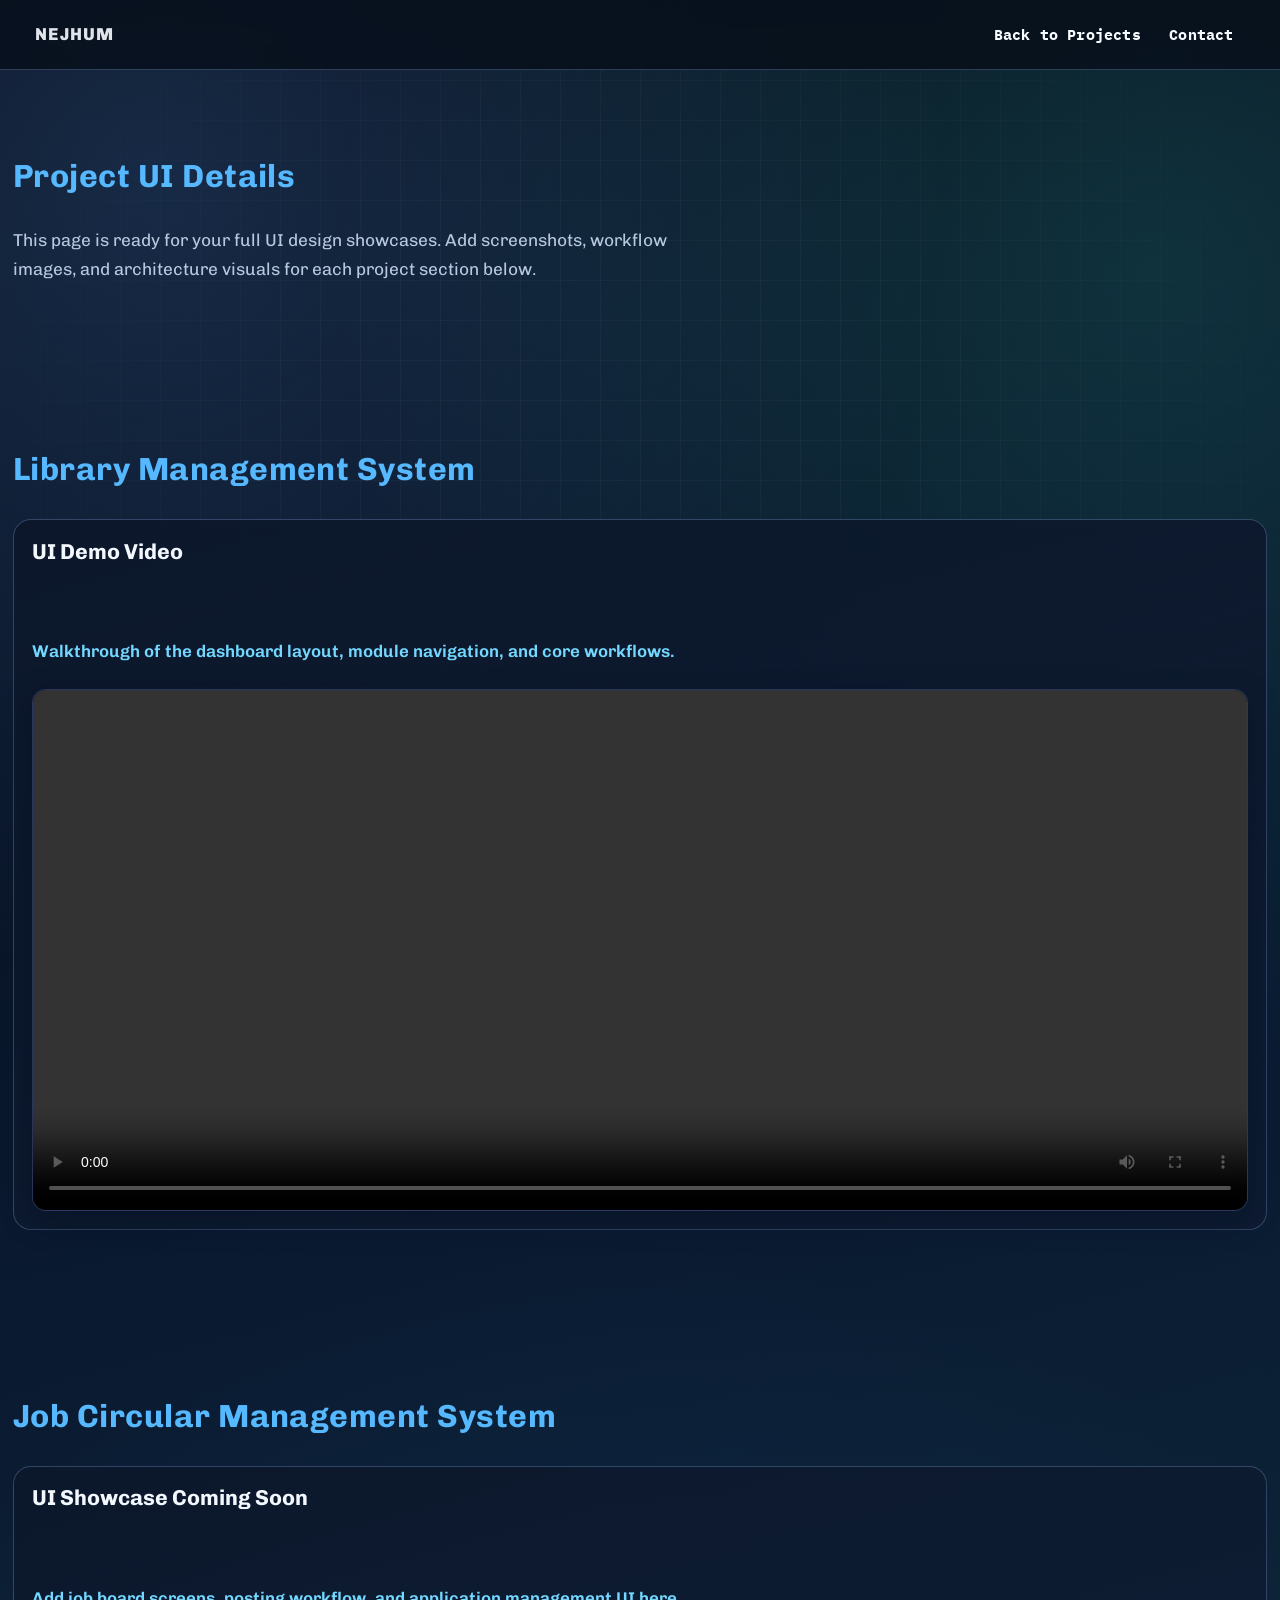
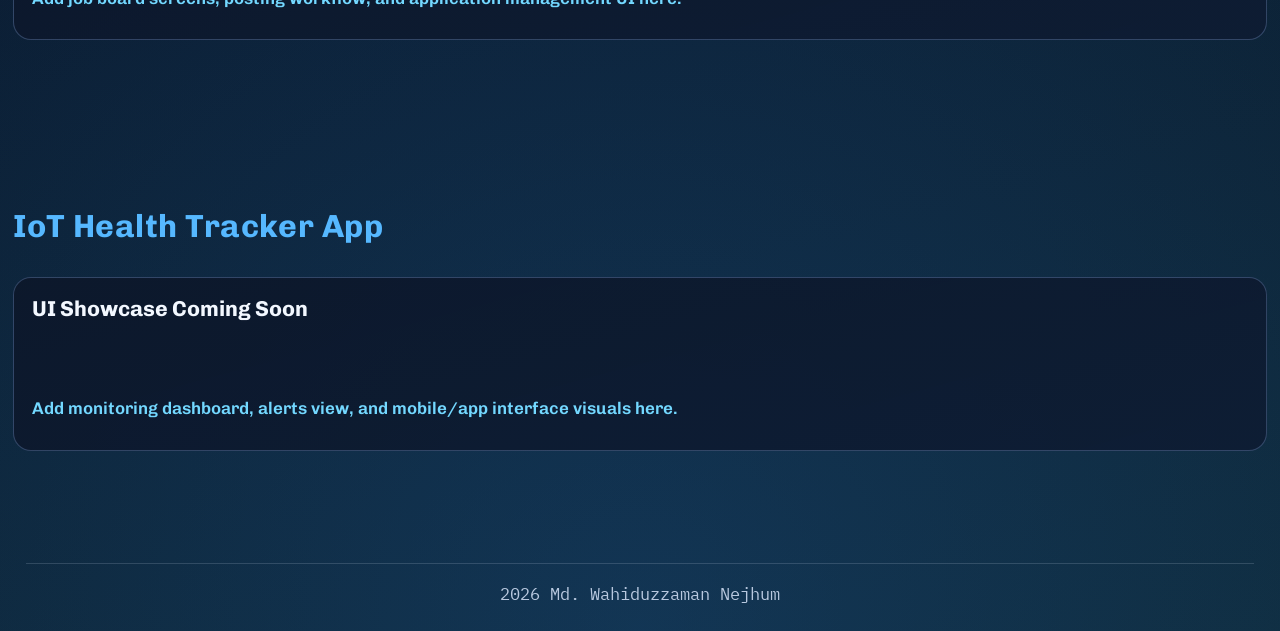
==== project-details.html @ 2001983a "Add" ====
<!DOCTYPE html>
<html lang="en">

<head>
    <meta charset="UTF-8">
    <meta name="viewport" content="width=device-width, initial-scale=1.0">
    <title>Project UI Details - Md. Wahiduzzaman Nejhum</title>
    <link rel="preconnect" href="https://fonts.googleapis.com">
    <link rel="preconnect" href="https://fonts.gstatic.com" crossorigin>
    <link
        href="https://fonts.googleapis.com/css2?family=Chivo:wght@400;600;700;800&family=IBM+Plex+Mono:wght@400;500;700&display=swap"
        rel="stylesheet">
    <link rel="stylesheet" href="../css/style.css">
</head>

<body>
    <header class="navbar">
        <a class="logo" href="index.html#projects">Nejhum</a>
        <nav id="nav">
            <a href="index.html#projects">Back to Projects</a>
            <a href="index.html#contact">Contact</a>
        </nav>
    </header>

    <section>
        <h2>Project UI Details</h2>
        <p class="contact-sub">This page is ready for your full UI design showcases. Add screenshots, workflow images,
            and architecture visuals for each project section below.</p>
    </section>

    <section id="library-management-system">
        <h2>Library Management System</h2>
        <div class="research-card">
            <h3>UI Demo Video</h3>
            <p class="research-venue">Walkthrough of the dashboard layout, module navigation, and core workflows.</p>
            <figure class="project-video-showcase">
                <video controls preload="metadata" aria-label="Library Management System demo video">
                    <source src="../others/wahid.mp4" type="video/mp4">
                    Your browser does not support the video tag.
                </video>
            </figure>
        </div>
    </section>

    <section id="job-circular-management-system">
        <h2>Job Circular Management System</h2>
        <div class="research-card">
            <h3>UI Showcase Coming Soon</h3>
            <p class="research-venue">Add job board screens, posting workflow, and application management UI here.</p>
        </div>
    </section>

    <section id="iot-health-tracker-app">
        <h2>IoT Health Tracker App</h2>
        <div class="research-card">
            <h3>UI Showcase Coming Soon</h3>
            <p class="research-venue">Add monitoring dashboard, alerts view, and mobile/app interface visuals here.</p>
        </div>
    </section>

    <footer>
        <p><span id="year"></span> Md. Wahiduzzaman Nejhum</p>
    </footer>
    <script src="../js/script.js"></script>
</body>

</html>
---- css/style.css ----
/* --- Modern Experience Card --- */
.modern-experience-card {
    max-width: 700px;
    margin: 2.5rem auto 0 auto;
    background: linear-gradient(160deg, rgba(18, 28, 52, 0.98), rgba(10, 20, 38, 0.97));
    border-radius: 22px;
    box-shadow: 0 10px 32px rgba(0, 212, 180, 0.08), 0 2px 12px rgba(0, 0, 0, 0.13);
    border: 1.5px solid rgba(73, 90, 150, 0.45);
    padding: 2.2rem 2.2rem 2.5rem 2.2rem;
    display: flex;
    flex-direction: column;
    gap: 1.2rem;
    position: relative;
}

.exp-card-header {
    display: flex;
    align-items: center;
    justify-content: space-between;
    margin-bottom: 1.2rem;
}

.exp-card-icon {
    width: 54px;
    height: 54px;
    border-radius: 16px;
    background: linear-gradient(135deg, #00d4b4 60%, #1e293b 100%);
    display: flex;
    align-items: center;
    justify-content: center;
    font-size: 2rem;
    color: #fff;
    box-shadow: 0 4px 18px rgba(0, 212, 180, 0.13);
}

.exp-card-date {
    font-family: var(--mono);
    font-size: 1.01rem;
    font-weight: 700;
    color: #ffb138;
    background: rgba(255, 177, 56, 0.09);
    border-radius: 8px;
    padding: 0.38em 1.1em;
    letter-spacing: 0.04em;
    margin: 0 1.2rem;
}

.exp-card-logo {
    width: 58px;
    height: 58px;
    border-radius: 14px;
    background: #fff;
    display: flex;
    align-items: center;
    justify-content: center;
    box-shadow: 0 4px 18px rgba(0, 0, 0, 0.09);
    border: 1.5px solid #e0e7ef;
    overflow: hidden;
}

.exp-card-logo img {
    width: 44px;
    height: 44px;
    object-fit: contain;
}

.exp-card-content {
    display: flex;
    flex-direction: column;
    gap: 0.7rem;
}

.exp-card-role {
    font-size: 1.45rem;
    font-weight: 800;
    color: var(--text);
    margin-bottom: 0.1rem;
}

.exp-card-org {
    font-size: 1.08rem;
    color: var(--muted);
    font-weight: 600;
    margin-bottom: 0.2rem;
}

.exp-card-desc {
    color: var(--text);
    font-size: 1.01rem;
    margin-bottom: 0.7rem;
}

.exp-card-contrib {
    margin-top: 1.1rem;
}

.exp-card-contrib-title {
    font-size: 1.08rem;
    font-weight: 700;
    color: #00d4b4;
    margin-bottom: 0.7rem;
    display: flex;
    align-items: center;
    gap: 0.5em;
    letter-spacing: 0.01em;
}

.exp-contrib-icon {
    display: inline-flex;
    align-items: center;
    justify-content: center;
    color: #ffb138;
    line-height: 1;
}

.exp-contrib-icon svg {
    display: block;
}

.exp-card-contrib-list {
    list-style: none;
    padding: 0;
    margin: 0;
}

.single-contribution {
    background: rgba(255, 255, 255, 0.02);
    border: 1px solid rgba(156, 176, 235, 0.2);
    border-radius: 14px;
    padding: 0.75rem 1rem;
}

.exp-card-contrib-item {
    display: flex;
    align-items: center;
    gap: 0.9rem;
}

.exp-card-contrib-index {
    font-family: var(--mono);
    font-size: 1.9rem;
    font-weight: 700;
    color: #00d4b4;
    line-height: 1;
}

.exp-card-contrib-text {
    font-size: 1rem;
    color: var(--text);
    opacity: 0.92;
}

.exp-card-contrib-list li {
    background: rgba(0, 212, 180, 0.07);
    border-radius: 10px;
    padding: 0.7em 1.1em;
    margin-bottom: 0.6em;
    color: var(--text);
    font-size: 1.01rem;
    display: flex;
    align-items: center;
    gap: 0.7em;
    font-family: var(--mono);
}

.exp-card-contrib-list li b {
    color: #00d4b4;
    font-size: 1.08em;
    margin-right: 0.7em;
    font-weight: 700;
}

.experience-title {
    font-size: 2.1rem;
    font-weight: 800;
    color: var(--accent);
    margin-bottom: 0.5rem;
    text-align: left;
}

.experience-sub {
    color: var(--muted);
    font-size: 1.13rem;
    margin-bottom: 2.2rem;
    text-align: left;
}

/* --- Competitive Programming Section --- */
.competitive-title {
    font-size: 2.1rem;
    font-weight: 800;
    text-align: center;
    margin-bottom: 2.2rem;
    letter-spacing: 0.01em;
    color: var(--accent);
}

.competitive-grid {
    display: grid;
    grid-template-columns: repeat(auto-fit, minmax(240px, 1fr));
    gap: 2rem;
    margin-bottom: 2.5rem;
}

.competitive-card {
    background: linear-gradient(160deg, rgba(8, 19, 36, 0.96), rgba(12, 25, 47, 0.94));
    border: 1.5px solid rgba(73, 90, 150, 0.5);
    border-radius: 18px;
    box-shadow: 0 10px 28px rgba(6, 14, 30, 0.13);
    padding: 1.5rem 1.2rem 1.2rem 1.2rem;
    display: flex;
    flex-direction: column;
    align-items: center;
    transition: transform 0.18s cubic-bezier(.4, 1.7, .7, 1.1), box-shadow 0.18s;
}

.competitive-card:hover {
    transform: translateY(-7px) scale(1.03);
    box-shadow: 0 18px 38px rgba(0, 212, 180, 0.13), 0 2px 8px rgba(0, 0, 0, 0.08);
    border-color: var(--accent);
}

.competitive-logo {
    width: 54px;
    height: 54px;
    border-radius: 14px;
    margin-bottom: 0.7rem;
    background: #fff;
    box-shadow: 0 4px 18px rgba(0, 0, 0, 0.09);
    object-fit: contain;
    border: 1.5px solid #e0e7ef;
}

.competitive-card h3 {
    font-size: 1.18rem;
    font-weight: 700;
    margin: 0.2rem 0 0.7rem 0;
    color: var(--text);
}

.competitive-card p {
    color: var(--muted);
    font-size: 1rem;
    margin: 0.1rem 0 0.2rem 0;
}

.competitive-link {
    margin-top: 0.7rem;
    display: inline-block;
    padding: 0.45rem 1.1rem;
    border-radius: 8px;
    background: linear-gradient(90deg, var(--accent), var(--accent-2));
    color: #fff;
    font-weight: 600;
    font-size: 0.98rem;
    text-decoration: none;
    box-shadow: 0 2px 8px rgba(0, 212, 180, 0.09);
    transition: background 0.18s, box-shadow 0.18s;
}

.competitive-link:hover {
    background: linear-gradient(90deg, var(--accent-2), var(--accent));
    box-shadow: 0 4px 16px rgba(255, 138, 0, 0.13);
}

.competitive-achievements {
    margin: 2.2rem auto 0 auto;
    max-width: 600px;
    background: linear-gradient(90deg, rgba(0, 212, 180, 0.07), rgba(255, 138, 0, 0.06));
    border-radius: 16px;
    padding: 1.2rem 1.5rem;
    box-shadow: 0 2px 12px rgba(0, 0, 0, 0.07);
}

.competitive-achievements h3 {
    font-size: 1.13rem;
    font-weight: 700;
    margin-bottom: 0.7rem;
    color: var(--accent-2);
}

.competitive-achievements ul {
    list-style: disc inside;
    color: var(--text);
    font-size: 1.01rem;
    margin: 0;
    padding-left: 1.1em;
}

.competitive-achievements li {
    margin-bottom: 0.38em;
    line-height: 1.6;
}

:root {
    --bg: #0d1117;
    --surface: rgba(20, 28, 41, 0.78);
    --surface-strong: #111b2d;
    --text: #f8fbff;
    --muted: #c2d0e2;
    --line: rgba(221, 234, 255, 0.16);
    --accent: #00d4b4;
    --accent-2: #ff8a00;
    --ring: rgba(0, 212, 180, 0.4);
    --mono: "IBM Plex Mono", monospace;
    --display: "Chivo", sans-serif;
}

body.light-mode {
    --bg: #f8faf8;
    --surface: rgba(255, 255, 255, 0.9);
    --surface-strong: #ffffff;
    --text: #102235;
    --muted: #2f4861;
    --line: rgba(13, 25, 42, 0.16);
    --accent: #008f7a;
    --accent-2: #c76900;
    --ring: rgba(0, 143, 122, 0.28);
}

* {
    margin: 0;
    padding: 0;
    box-sizing: border-box;
}

html {
    scroll-behavior: smooth;
}

img {
    display: block;
    max-width: 100%;
}

body {
    font-family: var(--display);
    color: var(--text);
    background:
        radial-gradient(circle at 8% 12%, rgba(255, 138, 0, 0.2), transparent 40%),
        radial-gradient(circle at 88% 20%, rgba(0, 212, 180, 0.22), transparent 35%),
        radial-gradient(circle at 50% 100%, rgba(38, 79, 129, 0.35), transparent 46%),
        var(--bg);
    line-height: 1.6;
    min-height: 100vh;
}

body::before {
    content: "";
    position: fixed;
    inset: 0;
    pointer-events: none;
    background-image: linear-gradient(rgba(255, 255, 255, 0.03) 1px, transparent 1px),
        linear-gradient(90deg, rgba(255, 255, 255, 0.03) 1px, transparent 1px);
    background-size: 40px 40px;
    mask-image: radial-gradient(circle at center, black 40%, transparent 95%);
    z-index: -2;
}

.navbar {
    position: sticky;
    top: 0;
    z-index: 20;
    display: flex;
    justify-content: space-between;
    align-items: center;
    gap: 0.9rem;
    padding: 1rem clamp(1rem, 3vw, 2.2rem);
    backdrop-filter: blur(12px);
    background: rgba(10, 16, 27, 0.72);
    border-bottom: 1px solid var(--line);
}

body.light-mode .navbar {
    background: rgba(247, 251, 255, 0.84);
}

.logo {
    text-decoration: none;
    color: var(--text);
    font-weight: 800;
    letter-spacing: 0.06em;
    text-transform: uppercase;
}

#nav {
    display: flex;
    align-items: center;
    gap: 0.38rem;
}

#nav a {
    text-decoration: none;
    color: var(--text);
    font-size: 0.83rem;
    font-family: var(--mono);
    padding: 0.36rem 0.58rem;
    border-radius: 999px;
    border: 1px solid transparent;
    transition: 220ms ease;
}

#nav a:hover {
    border-color: var(--line);
    color: var(--accent);
    transform: translateY(-1px);
}

.nav-actions {
    display: flex;
    align-items: center;
    gap: 0.5rem;
}

.menu {
    display: none;
    border: 0;
    background: transparent;
    width: 44px;
    height: 44px;
    cursor: pointer;
}

.menu span {
    display: block;
    width: 24px;
    height: 2px;
    margin: 6px auto;
    background: var(--text);
    transition: transform 220ms ease, opacity 220ms ease;
}

section {
    width: min(1720px, 98vw);
    margin: 0 auto;
    padding: 5rem 0;
    scroll-margin-top: 92px;
}

section h2 {
    color: var(--accent);
    margin-bottom: 1.4rem;
    font-size: clamp(1.7rem, 2.2vw, 2.2rem);
    letter-spacing: 0.02em;
}

.hero {
    position: relative;
    min-height: calc(100vh - 70px);
    isolation: isolate;
    overflow: clip;
}

.hero::before {
    content: "";
    position: absolute;
    inset: -8% -5% 0 -5%;
    pointer-events: none;
    background:
        radial-gradient(circle at 73% 44%, rgba(63, 239, 226, 0.28), transparent 34%),
        radial-gradient(circle at 23% 58%, rgba(35, 125, 239, 0.24), transparent 40%),
        radial-gradient(circle at 85% 76%, rgba(255, 169, 80, 0.18), transparent 28%);
    z-index: -2;
}

.hero::after {
    content: "";
    position: absolute;
    inset: 0;
    pointer-events: none;
    background: none;
    opacity: 0;
    z-index: -1;
}

.hero-wrap {
    min-height: calc(100vh - 70px);
    display: grid;
    grid-template-columns: minmax(0, 1.12fr) minmax(320px, 0.88fr);
    align-items: center;
    align-content: start;
    padding-top: 3.5rem;
    gap: clamp(1.4rem, 3.2vw, 2.8rem);
}

.hero-copy-block {
    display: flex;
    flex-direction: column;
    gap: 0.55rem;
    max-width: 760px;
    background: transparent;
}

.hero-greeting {
    color: rgba(237, 244, 255, 0.82);
    font-size: clamp(1.2rem, 2.4vw, 1.9rem);
    font-weight: 600;
    letter-spacing: 0.01em;
    margin-bottom: 0.1rem;
}

.status-pill {
    display: inline-flex;
    align-items: center;
    gap: 0.5rem;
    width: fit-content;
    border-radius: 999px;
    border: 1px solid rgba(103, 125, 255, 0.45);
    background: rgba(67, 86, 177, 0.17);
    color: #92a8ff;
    font-family: var(--mono);
    font-size: 0.82rem;
    letter-spacing: 0.01em;
    padding: 0.38rem 0.9rem;
    margin-bottom: 0.7rem;
}

.status-dot {
    width: 8px;
    height: 8px;
    border-radius: 50%;
    background: #1bfaa1;
    box-shadow: 0 0 14px rgba(27, 250, 161, 0.8);
    animation: blink 1.9s ease-in-out infinite;
}

.kicker {
    font-family: var(--mono);
    color: var(--accent-2);
    text-transform: uppercase;
    letter-spacing: 0.18em;
    font-size: 0.74rem;
}

.hero h1 {
    font-size: clamp(2.7rem, 5.7vw, 5rem);
    line-height: 1.02;
    margin: 0.2rem 0 0.4rem;
    max-width: 12ch;
    letter-spacing: -0.02em;
}

.hero-name-primary {
    white-space: nowrap;
}

.hero h1 span {
    color: transparent;
    background: linear-gradient(95deg, #68c4ff 0%, #3496ff 40%, #01d4ff 100%);
    -webkit-background-clip: text;
    background-clip: text;
}

#typing {
    display: inline-flex;
    align-items: center;
    color: var(--accent);
    font-family: var(--mono);
    min-height: 1.7em;
    font-size: clamp(1.2rem, 2.8vw, 1.7rem);
    white-space: nowrap;
    max-width: 100%;
    overflow: hidden;
}

.hero-rotator {
    display: flex;
    flex-wrap: nowrap;
    align-items: baseline;
    gap: 0.45rem;
    min-height: 2.4rem;
    color: var(--muted);
    font-family: var(--mono);
    font-size: clamp(1.2rem, 2.8vw, 1.7rem);
    font-weight: 500;
    white-space: nowrap;
    overflow: hidden;
}

#typing::after {
    content: "";
    width: 0.08em;
    height: 1.1em;
    margin-left: 0.18rem;
    background: currentColor;
    animation: caretBlink 0.9s steps(1) infinite;
}

.hero-role {
    color: #4de4ff;
    font-family: var(--mono);
    font-size: clamp(1rem, 2vw, 1.8rem);
    letter-spacing: 0.015em;
    margin-top: 0.2rem;
    font-weight: 600;
}

.hero-role span {
    color: rgba(214, 234, 255, 0.46);
    margin: 0 0.32rem;
}

/* Role badge pills */
.hero-role-row {
    display: flex;
    flex-wrap: wrap;
    gap: 0.5rem;
    margin-top: 0.5rem;
}

.role-badge {
    display: inline-flex;
    align-items: center;
    padding: 0.32rem 0.95rem;
    border-radius: 999px;
    border: 1.5px solid rgba(77, 228, 255, 0.35);
    background: rgba(77, 228, 255, 0.07);
    color: #4de4ff;
    font-family: var(--mono);
    font-size: clamp(0.78rem, 1.4vw, 0.95rem);
    font-weight: 600;
    letter-spacing: 0.05em;
    white-space: nowrap;
    text-transform: uppercase;
    transition: background 0.2s, border-color 0.2s;
}

.role-badge:hover {
    background: rgba(77, 228, 255, 0.14);
    border-color: rgba(77, 228, 255, 0.65);
}

body.light-mode .role-badge {
    color: #0077cc;
    border-color: rgba(0, 119, 204, 0.35);
    background: rgba(0, 119, 204, 0.07);
}

body.light-mode .role-badge:hover {
    background: rgba(0, 119, 204, 0.14);
    border-color: rgba(0, 119, 204, 0.6);
}

.hero-copy {
    margin-top: 0.7rem;
    max-width: 52ch;
    color: rgba(228, 239, 255, 0.82);
    font-size: clamp(1.08rem, 1.5vw, 1.38rem);
    line-height: 1.45;
}

.cta-row {
    margin-top: 1.35rem;
    display: flex;
    flex-wrap: wrap;
    gap: 0.95rem;
}

.cta-row .btn {
    min-width: 170px;
    padding: 0.88rem 1.45rem;
    border-radius: 14px;
    font-size: 1.05rem;
    border: 1px solid rgba(91, 239, 255, 0.5);
    box-shadow: 0 10px 30px rgba(28, 220, 255, 0.16), inset 0 0 0 1px rgba(227, 255, 255, 0.15);
}

.cta-row .btn-ghost {
    color: #edf5ff;
    border-color: rgba(255, 179, 92, 0.42);
    background: linear-gradient(145deg, rgba(10, 22, 40, 0.78), rgba(16, 30, 49, 0.9));
    box-shadow: 0 12px 28px rgba(0, 0, 0, 0.28), inset 0 0 0 1px rgba(255, 188, 111, 0.16);
}

.cta-row .btn-ghost:hover {
    color: #0d2031;
    background: linear-gradient(120deg, #ffd393, #ffb262);
}

.hero-social {
    margin-top: 1.1rem;
    margin-bottom: 0;
    display: flex;
    align-items: center;
    flex-wrap: wrap;
    gap: 0.66rem;
}

.hero-social-link {
    width: 44px;
    height: 44px;
    border-radius: 999px;
    display: inline-flex;
    align-items: center;
    justify-content: center;
    color: #eaf2ff;
    background: linear-gradient(160deg, rgba(29, 40, 62, 0.9), rgba(15, 24, 40, 0.95));
    border: 1px solid rgba(150, 177, 224, 0.35);
    text-decoration: none;
    box-shadow: 0 8px 18px rgba(5, 10, 22, 0.34);
    transition: transform 260ms ease, border-color 220ms ease, color 220ms ease, box-shadow 260ms ease, background 220ms ease;
    animation: heroIconPulse 3.4s ease-in-out infinite;
}

.hero-social-link svg {
    animation: heroGlyphBreath 3.4s ease-in-out infinite;
}

.hero-social-link:hover {
    transform: translateY(-3px) scale(1.05);
    color: #b7ffff;
    border-color: rgba(65, 235, 231, 0.76);
    background: linear-gradient(160deg, rgba(22, 41, 66, 0.97), rgba(14, 31, 52, 1));
    box-shadow: 0 14px 30px rgba(7, 19, 38, 0.52), 0 0 0 1px rgba(0, 212, 180, 0.24) inset;
}

.hero-social-link:nth-child(2) {
    animation-delay: 0.16s;
}

.hero-social-link:nth-child(3) {
    animation-delay: 0.32s;
}

.hero-social-link:nth-child(4) {
    animation-delay: 0.48s;
}

.hero-social-link:nth-child(5) {
    animation-delay: 0.64s;
}

.hero-social-link:nth-child(6) {
    animation-delay: 0.8s;
}

.hero-social-link:nth-child(7) {
    animation-delay: 0.96s;
}

.hero-social-link:nth-child(8) {
    animation-delay: 1.12s;
}

@keyframes heroIconFloat {

    0%,
    100% {
        transform: translateY(0);
    }

    50% {
        transform: translateY(-2px);
    }
}

.hero-metrics {
    margin-top: 2rem;
    border-top: 1px solid var(--line);
    padding-top: 1.4rem;
    display: grid;
    grid-template-columns: repeat(3, minmax(100px, 1fr));
    gap: 0.9rem;
    max-width: 540px;
}

.hero-metrics h3 {
    font-size: clamp(1.7rem, 3vw, 2.2rem);
    line-height: 1;
    margin-bottom: 0.25rem;
}

.hero-metrics p {
    color: var(--muted);
    font-size: 0.9rem;
    font-family: var(--mono);
}

.hero-bg {
    position: absolute;
    width: min(620px, 74vw);
    aspect-ratio: 1 / 1;
    right: -3%;
    top: 9%;
    z-index: -1;
    border-radius: 36% 64% 56% 44% / 46% 48% 52% 54%;
    background: linear-gradient(135deg, rgba(52, 219, 255, 0.21), rgba(255, 179, 74, 0.22));
    filter: blur(16px);
    animation: floatBlob 8s ease-in-out infinite;
}

.hero-media {
    position: relative;
    justify-self: end;
    width: min(500px, 100%);
    aspect-ratio: 1 / 1;
    display: grid;
    place-items: center;
}

.hero-media::before,
.hero-media::after {
    content: "";
    position: absolute;
    border-radius: 50%;
    pointer-events: none;
}

.hero-media::before {
    width: 78%;
    height: 78%;
    border: 2px solid rgba(86, 243, 255, 0.64);
    box-shadow: 0 0 30px rgba(44, 234, 255, 0.36), 0 0 70px rgba(25, 186, 255, 0.18);
    z-index: 1;
}

.hero-media::after {
    width: 91%;
    height: 91%;
    border: 2px solid rgba(96, 173, 255, 0.42);
    box-shadow: 0 0 36px rgba(78, 139, 255, 0.2);
    z-index: 1;
}

.hero-photo {
    width: 74%;
    height: auto;
    border-radius: 50%;
    border: 2px solid rgba(122, 248, 255, 0.86);
    box-shadow: 0 24px 54px rgba(0, 0, 0, 0.42), 0 0 40px rgba(45, 231, 255, 0.24);
    position: relative;
    z-index: 2;
    object-fit: cover;
}

.orbit {
    position: absolute;
    border-radius: 50%;
    border: 1px dashed rgba(79, 119, 255, 0.35);
    animation: spin 18s linear infinite;
}

.orbit-one {
    width: 84%;
    height: 84%;
}

.orbit-two {
    width: 102%;
    height: 102%;
    border-color: rgba(3, 196, 255, 0.28);
    animation-duration: 24s;
    animation-direction: reverse;
}

.orbit-dot {
    position: absolute;
    width: 10px;
    height: 10px;
    border-radius: 50%;
    z-index: 3;
}

.orbit-dot-a {
    top: 10%;
    left: 18%;
    background: #03c4ff;
    box-shadow: 0 0 14px rgba(3, 196, 255, 0.7);
}

.orbit-dot-b {
    right: 14%;
    bottom: 11%;
    background: #686dff;
    box-shadow: 0 0 14px rgba(104, 109, 255, 0.75);
}

.btn {
    display: inline-flex;
    align-items: center;
    justify-content: center;
    text-decoration: none;
    color: #041018;
    background: linear-gradient(120deg, var(--accent), #5df0d8);
    border: 1px solid transparent;
    border-radius: 12px;
    padding: 0.8rem 1.2rem;
    font-weight: 700;
    transition: transform 240ms ease, box-shadow 240ms ease, filter 240ms ease;
}

.btn-small {
    padding: 0.52rem 0.86rem;
    border-radius: 10px;
    font-size: 0.84rem;
    font-weight: 700;
}

.btn:hover {
    transform: translateY(-2px);
    box-shadow: 0 10px 30px rgba(0, 212, 180, 0.32);
    filter: saturate(1.08);
}

.btn-ghost {
    color: var(--text);
    background: rgba(255, 255, 255, 0.02);
    border-color: var(--line);
}

#about>p {
    color: var(--muted);
    max-width: 74ch;
}

.about-layout {
    display: grid;
    grid-template-columns: minmax(0, 1.1fr) minmax(260px, 0.9fr);
    gap: clamp(1rem, 2vw, 2rem);
    align-items: start;
}

.about-layout>div>p {
    color: var(--muted);
    max-width: 74ch;
    text-align: justify;
}

.about-figure {
    border: 1px solid var(--line);
    border-radius: 16px;
    overflow: hidden;
    background: var(--surface);
}

.about-figure video {
    display: block;
    width: 100%;
    height: auto;
    aspect-ratio: 16 / 10;
    object-fit: cover;
    background: #02070f;
}

.about-stats {
    margin-top: 2rem;
    display: grid;
    grid-template-columns: repeat(auto-fit, minmax(180px, 1fr));
    gap: 1rem;
}

.about-stats article {
    border: 1px solid var(--line);
    background: var(--surface);
    border-radius: 14px;
    padding: 1rem 1.1rem;
}

.about-stats h3 {
    color: var(--accent-2);
    font-size: 1.9rem;
    line-height: 1;
    margin-bottom: 0.55rem;
}

.about-stats p {
    font-family: var(--mono);
    font-size: 0.82rem;
    color: var(--muted);
}

#education {
    position: relative;
}

.edu-head {
    text-align: left;
    margin-bottom: 2rem;
    max-width: 760px;
}

.edu-tag {
    display: inline-flex;
    align-items: center;
    gap: 0.6rem;
    text-transform: uppercase;
    letter-spacing: 0.18em;
    font-size: 0.72rem;
    font-family: var(--mono);
    color: #8b93ff;
}

.edu-tag::before,
.edu-tag::after {
    content: "";
    width: 26px;
    height: 1px;
    background: linear-gradient(90deg, transparent, #8b93ff, transparent);
}

.edu-title {
    margin-top: 0.6rem;
    font-size: clamp(2rem, 3.8vw, 3rem);
}

.edu-track {
    position: relative;
    display: grid;
    gap: 1.3rem;
    margin: 0 auto;
    width: min(940px, 100%);
    padding-left: 4rem;
}

.edu-track::before {
    content: "";
    position: absolute;
    left: 1.15rem;
    top: 0.7rem;
    bottom: 0.7rem;
    width: 2px;
    background: linear-gradient(180deg, rgba(121, 136, 255, 0.75), rgba(6, 196, 255, 0.7), rgba(255, 168, 41, 0.8));
    box-shadow: 0 0 24px rgba(3, 196, 255, 0.22);
    opacity: 0.75;
}

.edu-item {
    position: relative;
    padding-top: 0.05rem;
}

.edu-node {
    position: absolute;
    left: -4rem;
    top: 1.4rem;
    width: 34px;
    height: 34px;
    border-radius: 12px;
    display: grid;
    place-items: center;
    font-weight: 700;
    font-family: var(--mono);
    background: linear-gradient(180deg, rgba(10, 20, 38, 0.96), rgba(18, 28, 52, 0.92));
    border: 2px solid #00c8ff;
    color: #e8edff;
    box-shadow: 0 10px 20px rgba(7, 17, 37, 0.2);
    font-size: 0.8rem;
}

.edu-node-top {
    border-color: #7e8eff;
}

.edu-node-mid {
    border-color: #00c8ff;
}

.edu-node-low {
    border-color: #ffb138;
}

.edu-card {
    position: relative;
    overflow: hidden;
    border: 1px solid rgba(73, 90, 150, 0.5);
    border-radius: 20px;
    padding: 1.15rem 1.25rem;
    background: linear-gradient(160deg, rgba(8, 19, 36, 0.96), rgba(12, 25, 47, 0.94));
    box-shadow: 0 18px 34px rgba(6, 14, 30, 0.18);
}

.edu-card::before {
    content: "";
    position: absolute;
    inset: 0;
    background: radial-gradient(circle at top right, rgba(255, 255, 255, 0.08), transparent 30%);
    pointer-events: none;
}

.edu-card::after {
    content: "";
    position: absolute;
    left: 1.25rem;
    right: 1.25rem;
    top: 0;
    height: 2px;
    border-radius: 999px;
    background: linear-gradient(90deg, rgba(126, 142, 255, 0.95), rgba(0, 200, 255, 0.55));
}

.edu-card-main {
    display: grid;
    grid-template-columns: 96px minmax(0, 1fr);
    gap: 1rem;
    align-items: center;
}

.edu-card-content {
    min-width: 0;
    display: grid;
    gap: 0.12rem;
}

.edu-logo {
    width: 96px;
    aspect-ratio: 1 / 1;
    object-fit: contain;
    border-radius: 24px;
    background: linear-gradient(180deg, rgba(255, 255, 255, 0.98), rgba(240, 247, 255, 0.94));
    border: 1px solid rgba(141, 169, 228, 0.26);
    padding: 0.45rem;
    box-shadow: inset 0 1px 0 rgba(255, 255, 255, 0.8), 0 14px 24px rgba(0, 0, 0, 0.14);
}

.edu-card-top {
    display: flex;
    align-items: flex-start;
    justify-content: space-between;
    gap: 0.55rem;
    margin-bottom: 0.2rem;
}

.edu-card h3 {
    flex: 1;
    font-size: clamp(1.08rem, 1.9vw, 1.52rem);
    line-height: 1.22;
    margin: 0;
    max-width: 26ch;
}

.edu-year {
    flex-shrink: 0;
    font-family: var(--mono);
    font-size: 0.74rem;
    color: #8fe7ff;
    background: rgba(17, 80, 117, 0.28);
    border: 1px solid rgba(99, 216, 255, 0.25);
    border-radius: 999px;
    padding: 0.38rem 0.76rem;
    letter-spacing: 0.03em;
}

.edu-program {
    color: #80d6f6;
    font-size: clamp(0.92rem, 1.15vw, 1rem);
    margin: 0;
    font-family: var(--mono);
}

.edu-score {
    margin-top: 0.45rem;
    width: fit-content;
    color: #dce9fb;
    font-family: var(--mono);
    font-size: 0.82rem;
    font-weight: 600;
    padding: 0.38rem 0.68rem;
    border-radius: 999px;
    background: rgba(255, 255, 255, 0.06);
    border: 1px solid rgba(173, 196, 230, 0.14);
}

body.light-mode .edu-tag {
    color: #4b58c6;
}

body.light-mode .edu-track::before {
    box-shadow: 0 0 12px rgba(0, 106, 163, 0.26);
}

body.light-mode .edu-card {
    background: linear-gradient(165deg, rgba(236, 246, 255, 0.82), rgba(255, 255, 255, 0.95));
    border-color: rgba(93, 118, 182, 0.35);
    box-shadow: 0 14px 28px rgba(112, 136, 182, 0.1);
}

body.light-mode .edu-logo {
    background: #ffffff;
    border-color: rgba(93, 118, 182, 0.25);
}

body.light-mode .edu-card::before {
    background: radial-gradient(circle at top right, rgba(111, 167, 255, 0.18), transparent 36%);
}

body.light-mode .edu-program {
    color: #007db6;
}

body.light-mode .edu-year {
    color: #046b9a;
    background: rgba(0, 114, 170, 0.12);
    border-color: rgba(0, 114, 170, 0.22);
}

body.light-mode .edu-score {
    color: #2a4b75;
    background: rgba(127, 156, 221, 0.14);
    border-color: rgba(93, 118, 182, 0.18);
}

body.light-mode .edu-node {
    background: #f3f8ff;
    color: #1c2f46;
}

#skills {
    position: relative;
    isolation: isolate;
}

#skills::before {
    content: "";
    position: absolute;
    inset: 8% -8% -6% -8%;
    z-index: -1;
    pointer-events: none;
    background:
        radial-gradient(circle at 14% 18%, rgba(0, 183, 255, 0.12), transparent 44%),
        radial-gradient(circle at 84% 22%, rgba(96, 117, 255, 0.11), transparent 42%),
        radial-gradient(circle at 50% 90%, rgba(16, 116, 152, 0.16), transparent 48%);
    filter: blur(8px);
}

.skills-head {
    max-width: 860px;
    margin-bottom: 1.55rem;
}

.skills-tag {
    display: inline-flex;
    align-items: center;
    gap: 0.6rem;
    text-transform: uppercase;
    letter-spacing: 0.18em;
    font-size: 0.72rem;
    font-family: var(--mono);
    color: #8b93ff;
}

.skills-tag::before,
.skills-tag::after {
    content: "";
    width: 28px;
    height: 1px;
    background: linear-gradient(90deg, transparent, #8b93ff, transparent);
}

.skills-title {
    margin-top: 0.5rem;
    margin-bottom: 0.7rem;
    font-size: clamp(2rem, 4vw, 3rem);
}

.skills-copy {
    color: var(--muted);
    max-width: 74ch;
}

.toolkit-grid {
    display: grid;
    grid-template-columns: repeat(auto-fit, minmax(320px, 1fr));
    gap: 1.2rem;
}

.toolkit-card {
    --skill-accent: #6cd7ff;
    position: relative;
    overflow: hidden;
    border: 1px solid rgba(102, 128, 196, 0.36);
    border-radius: 20px;
    padding: 1.15rem;
    background: linear-gradient(168deg, rgba(6, 14, 34, 0.96), rgba(8, 17, 37, 0.92));
    background-size: 180% 180%;
    transition: transform 220ms ease, border-color 220ms ease, box-shadow 220ms ease, opacity 220ms ease, filter 220ms ease;
    transform-style: preserve-3d;
    animation: skillCardGradient 11s ease-in-out infinite;
}

.toolkit-card::before {
    content: "";
    position: absolute;
    inset: -45% -60%;
    background: linear-gradient(120deg, transparent 30%, rgba(72, 198, 255, 0.18) 50%, transparent 70%);
    transform: translateX(-65%) rotate(8deg);
    opacity: 0;
    pointer-events: none;
    transition: opacity 240ms ease;
}

.toolkit-card::after {
    content: "";
    position: absolute;
    left: 1.15rem;
    right: 1.15rem;
    top: 0;
    height: 2px;
    border-radius: 0 0 999px 999px;
    background: linear-gradient(90deg, transparent, var(--skill-accent), transparent);
    opacity: 0.75;
}

.toolkit-card:hover {
    border-color: rgba(112, 213, 255, 0.62);
    box-shadow: 0 16px 28px rgba(6, 16, 38, 0.56), 0 0 0 1px rgba(84, 179, 255, 0.22);
    filter: saturate(1.06);
}

.toolkit-card:hover::before {
    opacity: 1;
    animation: skillCardSweep 1.1s ease;
}

.toolkit-card.reveal {
    opacity: 0;
    transform: translateY(24px) scale(0.985);
}

.toolkit-card.reveal.in-view {
    opacity: 1;
    transform: translateY(0) scale(1);
    animation: skillCardIn 680ms cubic-bezier(0.2, 0.8, 0.2, 1) both;
    animation-delay: calc(var(--skill-index, 0) * 95ms);
}

.toolkit-card.reveal.in-view .toolkit-symbol {
    animation: skillBadgeEnter 600ms ease-out both, skillBadgeBreathe 5.5s ease-in-out 640ms infinite;
}

.toolkit-card-top {
    display: flex;
    align-items: center;
    gap: 0.7rem;
    margin-bottom: 0.74rem;
    padding-bottom: 0.8rem;
    border-bottom: 1px solid rgba(126, 147, 204, 0.2);
}

.toolkit-symbol {
    min-width: 52px;
    height: 30px;
    padding: 0 0.55rem;
    border-radius: 9px;
    display: inline-flex;
    align-items: center;
    justify-content: center;
    font-family: var(--mono);
    font-size: 0.74rem;
    letter-spacing: 0.08em;
    color: var(--skill-accent);
    border: 1px solid rgba(108, 168, 238, 0.34);
    background: rgba(20, 53, 92, 0.28);
    box-shadow: inset 0 0 0 1px rgba(200, 228, 255, 0.05);
    animation: skillBadgeBreathe 5.5s ease-in-out infinite;
}

.toolkit-card h3 {
    font-size: 1.22rem;
    line-height: 1.1;
    margin-bottom: 0;
}

.toolkit-card p {
    color: var(--muted);
    margin-bottom: 0.95rem;
    font-size: 0.94rem;
}

.skill-logo-grid {
    display: grid;
    grid-template-columns: repeat(4, minmax(0, 1fr));
    gap: 0.62rem;
}

.skill-logo-item {
    border: 1px solid rgba(95, 116, 186, 0.3);
    background: linear-gradient(180deg, rgba(10, 22, 49, 0.88), rgba(9, 19, 42, 0.75));
    border-radius: 12px;
    min-height: 76px;
    padding: 0.48rem 0.35rem;
    display: flex;
    flex-direction: column;
    align-items: center;
    justify-content: center;
    gap: 0.36rem;
    transition: transform 220ms ease, border-color 220ms ease, box-shadow 220ms ease, background 220ms ease;
}

.skill-logo-item:hover {
    transform: translateY(-4px);
    border-color: var(--skill-accent);
    box-shadow: 0 8px 18px rgba(8, 24, 58, 0.46);
    background: linear-gradient(180deg, rgba(14, 30, 62, 0.9), rgba(11, 25, 54, 0.8));
}

.skill-logo-item img {
    width: 30px;
    height: 30px;
    border-radius: 9px;
    padding: 5px;
    background: rgba(246, 250, 255, 0.98);
    box-shadow: 0 4px 10px rgba(5, 14, 29, 0.35);
    object-fit: contain;
    transition: transform 220ms ease, box-shadow 220ms ease;
}

.skill-logo-item:hover img {
    transform: scale(1.08) rotate(-2deg);
    box-shadow: 0 7px 14px rgba(5, 15, 32, 0.44);
}

.skill-logo-item span {
    font-size: 0.7rem;
    line-height: 1.15;
    text-align: center;
    color: #d9e8ff;
    font-weight: 500;
}

.toolkit-card.reveal .skill-logo-item {
    opacity: 0;
    transform: translateY(7px);
}

.toolkit-card.reveal.in-view .skill-logo-item {
    animation: skillLogoIn 420ms ease-out both;
    animation-delay: calc(90ms + (var(--skill-index, 0) * 70ms) + (var(--logo-index, 0) * 45ms));
}

.toolkit-tags {
    display: flex;
    flex-wrap: wrap;
    gap: 0.46rem;
}

.toolkit-tags span {
    border-radius: 8px;
    padding: 0.25rem 0.62rem;
    font-family: var(--mono);
    font-size: 0.78rem;
    border: 1px solid;
    transition: transform 180ms ease, box-shadow 180ms ease;
}

.toolkit-tags span:hover {
    transform: translateY(-2px);
    box-shadow: 0 5px 12px rgba(8, 19, 41, 0.34);
}

.toolkit-tags-soft span {
    color: #ffcb84;
    border-color: rgba(255, 189, 111, 0.38);
    background: rgba(150, 91, 25, 0.24);
}

.toolkit-tags-core span {
    color: #39d9ff;
    border-color: rgba(57, 217, 255, 0.32);
    background: rgba(11, 106, 143, 0.24);
}

.toolkit-card[data-skill-group="soft"] .toolkit-symbol {
    color: #ffd39a;
    border-color: rgba(255, 183, 105, 0.44);
    background: rgba(130, 76, 17, 0.22);
}

.toolkit-card[data-skill-group="development"] {
    --skill-accent: #64dbff;
}

.toolkit-card[data-skill-group="cp"] .toolkit-symbol {
    color: #70e4ff;
    border-color: rgba(69, 223, 255, 0.4);
    background: rgba(10, 90, 124, 0.25);
}

.toolkit-card[data-skill-group="cp"] {
    --skill-accent: #49d6ff;
}

.toolkit-card[data-skill-group="soft"] {
    --skill-accent: #ffbe74;
}

.toolkit-card[data-skill-group="ai"] .toolkit-symbol {
    color: #bbafff;
    border-color: rgba(164, 148, 255, 0.42);
    background: rgba(70, 53, 149, 0.22);
}

.toolkit-card[data-skill-group="ai"] {
    --skill-accent: #afa3ff;
}

.toolkit-card[data-skill-group="tools"] .toolkit-symbol {
    color: #95f4d2;
    border-color: rgba(106, 217, 178, 0.42);
    background: rgba(20, 90, 75, 0.25);
}

.toolkit-card[data-skill-group="tools"] {
    --skill-accent: #79e3c0;
}

.toolkit-card[data-skill-group="database"] .toolkit-symbol {
    color: #96c0ff;
    border-color: rgba(109, 158, 236, 0.44);
    background: rgba(20, 55, 112, 0.25);
}

.toolkit-card[data-skill-group="database"] {
    --skill-accent: #8cb8ff;
}

.toolkit-card[data-skill-group="framework"] .toolkit-symbol {
    color: #9de6ff;
    border-color: rgba(106, 222, 255, 0.44);
    background: rgba(10, 94, 125, 0.2);
}

.toolkit-card[data-skill-group="framework"] {
    --skill-accent: #80dbff;
}

body.light-mode .skills-tag {
    color: #4352bf;
}

body.light-mode .toolkit-card {
    background: linear-gradient(165deg, rgba(233, 243, 255, 0.9), rgba(248, 251, 255, 0.95));
    border-color: rgba(93, 118, 182, 0.35);
}

body.light-mode .toolkit-card::after {
    opacity: 0.62;
}

body.light-mode .toolkit-card h3 {
    color: #12243a;
}

body.light-mode .toolkit-symbol {
    color: #15567e;
    border-color: rgba(46, 139, 185, 0.45);
    background: rgba(141, 218, 255, 0.2);
}

body.light-mode .skill-logo-item {
    border-color: rgba(109, 143, 219, 0.32);
    background: rgba(232, 241, 255, 0.78);
}

body.light-mode .toolkit-card:hover {
    box-shadow: 0 14px 24px rgba(28, 54, 102, 0.16), 0 0 0 1px rgba(84, 179, 255, 0.2);
}

body.light-mode .skill-logo-item img {
    background: #ffffff;
    box-shadow: 0 4px 10px rgba(24, 54, 102, 0.16);
}

body.light-mode .skill-logo-item span {
    color: #17365b;
}

@keyframes skillCardIn {
    0% {
        opacity: 0;
        transform: translateY(24px) scale(0.985);
    }

    60% {
        opacity: 1;
        transform: translateY(-4px) scale(1.004);
    }

    100% {
        opacity: 1;
        transform: translateY(0) scale(1);
    }
}

@keyframes skillCardSweep {
    0% {
        transform: translateX(-70%) rotate(8deg);
    }

    100% {
        transform: translateX(70%) rotate(8deg);
    }
}

@keyframes skillBadgeBreathe {

    0%,
    100% {
        box-shadow: inset 0 0 0 1px rgba(200, 228, 255, 0.05), 0 0 0 rgba(103, 205, 255, 0);
    }

    50% {
        box-shadow: inset 0 0 0 1px rgba(220, 240, 255, 0.11), 0 0 14px rgba(103, 205, 255, 0.28);
    }
}

@keyframes skillLogoIn {

    0% {
        opacity: 0;
        transform: translateY(7px) scale(0.97);
    }

    100% {
        opacity: 1;
        transform: translateY(0) scale(1);
    }
}

@keyframes logoFloat {

    0%,
    100% {
        transform: translateY(0);
    }

    50% {
        transform: translateY(-3px);
    }
}

.project-grid {
    display: grid;
    grid-template-columns: repeat(auto-fit, minmax(250px, 1fr));
    gap: 1rem;
}

.project {
    border: 1px solid var(--line);
    border-radius: 14px;
    padding: 1.2rem;
    background: linear-gradient(170deg, rgba(255, 255, 255, 0.03), rgba(255, 255, 255, 0.01));
    transition: transform 220ms ease, border-color 220ms ease, background 220ms ease;
    position: relative;
}

.project-github {
    position: absolute;
    top: 0.95rem;
    right: 0.95rem;
    width: 42px;
    height: 42px;
    border-radius: 999px;
    display: inline-flex;
    align-items: center;
    justify-content: center;
    color: #f4fbff;
    background: radial-gradient(circle at 30% 25%, rgba(31, 111, 235, 0.9), rgba(8, 18, 38, 0.95));
    border: 1px solid rgba(94, 184, 255, 0.6);
    box-shadow: 0 10px 24px rgba(4, 12, 28, 0.55), 0 0 0 4px rgba(13, 24, 42, 0.45);
    z-index: 2;
    transition: transform 180ms ease, color 180ms ease, border-color 180ms ease, background 180ms ease, box-shadow 180ms ease;
}

.project-github svg {
    width: 20px;
    height: 20px;
}

.project-github:hover {
    color: #00d4b4;
    border-color: rgba(0, 212, 180, 0.8);
    background: radial-gradient(circle at 30% 25%, rgba(0, 212, 180, 0.95), rgba(7, 19, 38, 0.98));
    transform: translateY(-2px) scale(1.06);
    box-shadow: 0 12px 28px rgba(3, 12, 28, 0.6), 0 0 0 4px rgba(0, 212, 180, 0.22);
}

body.light-mode .project-github {
    color: #10263f;
    background: radial-gradient(circle at 30% 25%, rgba(119, 189, 255, 0.95), rgba(229, 244, 255, 0.98));
    border-color: rgba(33, 111, 198, 0.5);
    box-shadow: 0 8px 20px rgba(41, 93, 158, 0.2), 0 0 0 4px rgba(197, 227, 255, 0.65);
}

@media (max-width: 680px) {
    .project-github {
        top: 0.7rem;
        right: 0.7rem;
        width: 38px;
        height: 38px;
    }

    .project-github svg {
        width: 18px;
        height: 18px;
    }
}

.card-image {
    border-radius: 10px;
    border: 1px solid var(--line);
    margin-bottom: 0.9rem;
    aspect-ratio: 16 / 9;
    width: 100%;
    object-fit: cover;
    background: var(--surface-strong);
}

.project-demo-video {
    border-radius: 10px;
    border: 1px solid var(--line);
    margin-bottom: 0.9rem;
    overflow: hidden;
    background: #050b14;
}

.project-demo-video video {
    display: block;
    width: 100%;
    height: auto;
    aspect-ratio: 16 / 9;
    background: #050b14;
}

.project--iot-health .card-image {
    transition: transform 260ms ease, box-shadow 260ms ease, border-color 260ms ease;
}

.project--iot-health:hover .card-image {
    transform: scale(1.02) translateY(-2px);
    border-color: rgba(60, 192, 255, 0.7);
    box-shadow: 0 16px 30px rgba(20, 42, 86, 0.42), 0 0 0 1px rgba(21, 223, 178, 0.25) inset;
}

.project h3 {
    font-size: 1.15rem;
    margin-bottom: 0.55rem;
}

.project p {
    color: var(--muted);
    margin-bottom: 0.75rem;
}

.project span {
    font-family: var(--mono);
    font-size: 0.8rem;
    color: #d3e4ff;
}

.project-actions {
    margin-top: 0.92rem;
}

.project-more {
    display: inline-flex;
    align-items: center;
    justify-content: center;
    text-decoration: none;
    font-family: var(--mono);
    font-size: 0.78rem;
    letter-spacing: 0.06em;
    text-transform: uppercase;
    color: #c8ecff;
    border: 1px solid rgba(82, 166, 255, 0.45);
    border-radius: 9px;
    padding: 0.52rem 0.82rem;
    background: rgba(12, 28, 52, 0.72);
    transition: transform 180ms ease, border-color 180ms ease, color 180ms ease, background 180ms ease;
    cursor: pointer;
}

.project-more:hover {
    transform: translateY(-1px);
    color: #9df8ff;
    border-color: rgba(0, 212, 180, 0.7);
    background: rgba(10, 36, 58, 0.9);
}

.project:hover {
    transform: translateY(-4px);
    border-color: rgba(0, 212, 180, 0.55);
    background: linear-gradient(165deg, rgba(0, 212, 180, 0.11), rgba(255, 138, 0, 0.08));
}

.research-title span {
    color: #1ed6ff;
}

.research-grid {
    display: grid;
    grid-template-columns: repeat(2, minmax(320px, 1fr));
    gap: 1rem;
    max-width: 980px;
    margin: 0 auto;
    align-items: stretch;
}

.research-card {
    border: 1px solid rgba(76, 95, 162, 0.42);
    border-radius: 18px;
    padding: 1.15rem;
    background: linear-gradient(165deg, rgba(8, 15, 35, 0.95), rgba(9, 18, 39, 0.88));
    transition: transform 220ms ease, border-color 220ms ease, box-shadow 220ms ease;
    display: flex;
    flex-direction: column;
}

.research-card:hover {
    transform: translateY(-4px);
    border-color: rgba(31, 206, 255, 0.52);
    box-shadow: 0 16px 36px rgba(6, 16, 42, 0.45);
}

.project-video-showcase {
    margin-top: 0.9rem;
    border-radius: 14px;
    overflow: hidden;
    border: 1px solid rgba(76, 95, 162, 0.48);
    background: linear-gradient(160deg, rgba(12, 22, 43, 0.9), rgba(7, 14, 29, 0.92));
    box-shadow: 0 10px 30px rgba(5, 12, 28, 0.4);
}

.project-video-showcase video {
    display: block;
    width: 100%;
    height: auto;
    max-height: 520px;
    background: #02070f;
}

.research-top {
    display: flex;
    align-items: center;
    gap: 0.48rem;
    margin-bottom: 0.72rem;
}

.research-icon {
    width: 34px;
    height: 34px;
    border-radius: 10px;
    display: grid;
    place-items: center;
    background: rgba(21, 146, 198, 0.2);
    border: 1px solid rgba(28, 202, 255, 0.4);
}

.research-badge {
    border: 1px solid rgba(84, 221, 143, 0.42);
    color: #6cffb0;
    background: rgba(26, 120, 69, 0.22);
    border-radius: 999px;
    padding: 0.25rem 0.65rem;
    font-size: 0.72rem;
    font-family: var(--mono);
}

.research-badge-alt {
    color: #5fd9ff;
    border-color: rgba(95, 217, 255, 0.42);
    background: rgba(18, 101, 140, 0.24);
}

.research-year {
    margin-left: auto;
    font-family: var(--mono);
    border-radius: 999px;
    padding: 0.24rem 0.7rem;
    font-size: 0.72rem;
    color: #8cb7ff;
    border: 1px solid rgba(114, 146, 255, 0.36);
    background: rgba(42, 60, 126, 0.24);
}

.research-card h3 {
    font-size: 1.35rem;
    line-height: 1.25;
    margin-bottom: 0.55rem;
    min-height: 4.2em;
}

.research-authors {
    color: #c6d7f3;
    margin-bottom: 0.55rem;
    line-height: 1.62;
}

.research-venue {
    margin-bottom: 0.55rem;
    color: #76e2ff;
    font-weight: 600;
    line-height: 1.6;
    background: none;
    text-shadow: none;
}

.research-card:nth-child(2) .research-venue {
    color: #73d8ff;
}

.research-tags {
    display: flex;
    flex-wrap: wrap;
    gap: 0.45rem;
    margin-bottom: 0.75rem;
}

.research-tags span {
    border-radius: 8px;
    padding: 0.22rem 0.58rem;
    font-family: var(--mono);
    font-size: 0.74rem;
    color: #9faeff;
    border: 1px solid rgba(129, 143, 255, 0.35);
    background: rgba(53, 65, 148, 0.22);
}

.pub-toggle {
    display: inline-flex;
    align-items: center;
    justify-content: center;
    gap: 0.45rem;
    border: 1px solid rgba(88, 166, 255, 0.42);
    color: #f7fbff;
    background: #1f6feb;
    border-radius: 999px;
    padding: 0.62rem 1.05rem;
    cursor: pointer;
    font-family: var(--mono);
    font-size: 0.8rem;
    font-weight: 700;
    letter-spacing: 0.03em;
    margin: auto auto 0;
    align-self: center;
    text-decoration: none;
    width: fit-content;
    box-shadow: 0 10px 24px rgba(31, 111, 235, 0.26);
    position: relative;
    overflow: hidden;
    isolation: isolate;
    transition: transform 180ms ease, box-shadow 180ms ease, filter 180ms ease;
}

.pub-toggle::before {
    content: "";
    position: absolute;
    inset: 1px;
    border-radius: inherit;
    background: linear-gradient(180deg, rgba(255, 255, 255, 0.18), rgba(255, 255, 255, 0.04));
    z-index: -1;
}

.pub-toggle::after {
    content: "↗";
    font-size: 0.92rem;
    line-height: 1;
}

.pub-toggle:hover {
    transform: translateY(-2px) scale(1.02);
    box-shadow: 0 16px 32px rgba(31, 111, 235, 0.34);
    filter: brightness(1.05);
}

.pub-toggle:focus-visible {
    outline: 2px solid rgba(88, 166, 255, 0.95);
    outline-offset: 3px;
}

.research-details {
    max-height: 0;
    overflow: hidden;
    margin: 0;
    color: #c8daf8;
    transition: max-height 260ms ease, margin 260ms ease;
}

.research-details.open {
    max-height: 120px;
    margin-top: 0.2rem;
}

body.light-mode .research-card {
    background: linear-gradient(165deg, rgba(233, 243, 255, 0.9), rgba(248, 251, 255, 0.95));
    border-color: rgba(93, 118, 182, 0.35);
}

body.light-mode .project-video-showcase {
    border-color: rgba(93, 118, 182, 0.35);
    background: linear-gradient(165deg, rgba(225, 239, 255, 0.86), rgba(246, 251, 255, 0.94));
    box-shadow: 0 12px 24px rgba(35, 64, 108, 0.12);
}

body.light-mode .research-card h3 {
    color: #12243a;
}

body.light-mode .research-authors {
    color: #264869;
}

body.light-mode .research-venue {
    color: #0a7da6;
    background: none;
    text-shadow: none;
}

body.light-mode .research-card:nth-child(2) .research-venue {
    color: #2258a7;
}

body.light-mode .research-tags span {
    color: #2c446a;
    background: rgba(127, 156, 221, 0.24);
}

body.light-mode .pub-toggle {
    color: #fff;
    border-color: rgba(31, 111, 235, 0.38);
    background: #1f6feb;
    box-shadow: 0 12px 24px rgba(31, 111, 235, 0.2);
}

@media (max-width: 960px) {
    .research-grid {
        grid-template-columns: 1fr;
        max-width: 720px;
    }

    .research-card h3 {
        min-height: 0;
    }
}

.timeline {
    display: grid;
    gap: 1rem;
}

.timeline-item {
    border: 1px solid var(--line);
    border-radius: 14px;
    padding: 1.15rem;
    background: var(--surface);
}

.timeline-item h3 {
    margin-bottom: 0.2rem;
}

.timeline-item .meta {
    font-family: var(--mono);
    color: var(--accent-2);
    margin-bottom: 0.55rem;
    font-size: 0.82rem;
}

.timeline-item p {
    color: var(--muted);
}

.experience-head {
    text-align: center;
    margin-bottom: 1.3rem;
}

.experience-tag {
    display: inline-flex;
    align-items: center;
    gap: 0.6rem;
    text-transform: uppercase;
    letter-spacing: 0.18em;
    font-size: 0.72rem;
    font-family: var(--mono);
    color: #8b93ff;
}

.experience-tag::before,
.experience-tag::after {
    content: "";
    width: 26px;
    height: 1px;
    background: linear-gradient(90deg, transparent, #8b93ff, transparent);
}

.experience-title {
    margin-top: 0.5rem;
}

.experience-grid {
    display: grid;
    grid-template-columns: repeat(auto-fit, minmax(260px, 1fr));
    gap: 1rem;
}

.experience-card {
    border: 1px solid rgba(76, 95, 162, 0.42);
    border-radius: 18px;
    padding: 1.1rem;
    background: linear-gradient(165deg, rgba(8, 15, 35, 0.95), rgba(9, 18, 39, 0.88));
    transition: transform 220ms ease, border-color 220ms ease, box-shadow 220ms ease;
}

.experience-card:hover {
    transform: translateY(-4px);
    border-color: rgba(31, 206, 255, 0.5);
    box-shadow: 0 16px 32px rgba(6, 16, 42, 0.42);
}

.experience-top {
    display: flex;
    align-items: center;
    gap: 0.5rem;
    margin-bottom: 0.7rem;
}

.experience-badge {
    border: 1px solid rgba(84, 221, 143, 0.42);
    color: #6cffb0;
    background: rgba(26, 120, 69, 0.22);
    border-radius: 999px;
    padding: 0.23rem 0.65rem;
    font-size: 0.72rem;
    font-family: var(--mono);
}

.experience-badge-alt {
    color: #66d6ff;
    border-color: rgba(102, 214, 255, 0.42);
    background: rgba(16, 94, 132, 0.24);
}

.experience-badge-alt-2 {
    color: #ffbd70;
    border-color: rgba(255, 189, 112, 0.4);
    background: rgba(121, 76, 20, 0.24);
}

.experience-time {
    margin-left: auto;
    font-family: var(--mono);
    font-size: 0.74rem;
    color: #95b4ff;
}

.experience-card h3 {
    margin-bottom: 0.2rem;
    font-size: 1.45rem;
}

.experience-org {
    color: #6ee2ff;
    font-family: var(--mono);
    font-size: 0.85rem;
    margin-bottom: 0.55rem;
}

.experience-card p {
    color: var(--muted);
}

.experience-tags {
    margin-top: 0.8rem;
    display: flex;
    flex-wrap: wrap;
    gap: 0.42rem;
}

.experience-tags span {
    border-radius: 8px;
    padding: 0.22rem 0.58rem;
    font-family: var(--mono);
    font-size: 0.74rem;
    color: #9faeff;
    border: 1px solid rgba(129, 143, 255, 0.35);
    background: rgba(53, 65, 148, 0.22);
}

body.light-mode .experience-tag {
    color: #4957c4;
}

body.light-mode .experience-card {
    background: linear-gradient(165deg, rgba(233, 243, 255, 0.9), rgba(248, 251, 255, 0.95));
    border-color: rgba(93, 118, 182, 0.35);
}

body.light-mode .experience-card h3 {
    color: #12243a;
}

body.light-mode .experience-org {
    color: #0e7aa8;
}

body.light-mode .experience-tags span {
    color: #2c446a;
    background: rgba(127, 156, 221, 0.24);
}

#contact {
    position: relative;
    overflow: hidden;
    text-align: left;
}

#contact::before,
#contact::after {
    content: "";
    position: absolute;
    width: 320px;
    height: 320px;
    border-radius: 50%;
    pointer-events: none;
    filter: blur(12px);
    z-index: -1;
}

#contact::before {
    top: -140px;
    right: -80px;
    background: radial-gradient(circle, rgba(13, 202, 255, 0.24), rgba(13, 202, 255, 0));
}

#contact::after {
    bottom: -160px;
    left: -60px;
    background: radial-gradient(circle, rgba(255, 164, 58, 0.16), rgba(255, 164, 58, 0));
}

#contact {
    text-align: center;
}

.connect-head {
    max-width: 860px;
    margin: 0 auto 2.2rem;
}

.connect-eyebrow {
    font-family: var(--mono);
    font-size: 0.76rem;
    font-weight: 700;
    letter-spacing: 0.2em;
    color: #6f79ff;
    text-transform: uppercase;
    margin-bottom: 0.9rem;
}

.connect-heading {
    margin: 0;
    font-size: clamp(2.2rem, 5vw, 4rem);
    line-height: 1.06;
    color: #f3f7ff;
}

.connect-heading span {
    color: #14d7ff;
}

.connect-sub {
    margin: 1.25rem auto 0;
    max-width: 760px;
    color: rgba(199, 216, 244, 0.72);
    font-size: clamp(1.03rem, 1.8vw, 1.95rem);
    line-height: 1.65;
}

.connect-grid {
    margin-top: 2.2rem;
    display: flex;
    flex-wrap: wrap;
    align-items: flex-start;
    justify-content: center;
    gap: 1.15rem;
}

.connect-item {
    width: 118px;
    text-decoration: none;
    display: grid;
    justify-items: center;
    gap: 0.62rem;
}

.connect-icon {
    width: 56px;
    height: 56px;
    border-radius: 14px;
    display: grid;
    place-items: center;
    color: #7f86ff;
    border: 1px solid rgba(85, 110, 223, 0.45);
    background: linear-gradient(165deg, rgba(13, 20, 45, 0.9), rgba(10, 16, 35, 0.92));
    box-shadow: 0 10px 24px rgba(2, 7, 20, 0.42), inset 0 0 0 1px rgba(126, 152, 255, 0.08);
    transition: transform 220ms ease, box-shadow 220ms ease, border-color 220ms ease, color 220ms ease;
}

.connect-icon svg {
    width: 23px;
    height: 23px;
}

.connect-label {
    font-family: var(--mono);
    font-size: 0.84rem;
    letter-spacing: 0.08em;
    text-transform: uppercase;
    color: rgba(169, 187, 221, 0.86);
}

.connect-item:hover .connect-icon {
    transform: translateY(-3px);
    border-color: rgba(31, 216, 255, 0.8);
    color: #9ef4ff;
    box-shadow: 0 12px 28px rgba(4, 17, 42, 0.54), 0 0 0 1px rgba(31, 216, 255, 0.24) inset;
}

.connect-item:hover .connect-label {
    color: #d2f6ff;
}

body.light-mode .connect-heading {
    color: #102239;
}

body.light-mode .connect-sub {
    color: #385777;
}

body.light-mode .connect-icon {
    background: linear-gradient(165deg, rgba(243, 248, 255, 0.94), rgba(228, 239, 255, 0.92));
    color: #425dd4;
    border-color: rgba(96, 127, 217, 0.42);
    box-shadow: 0 10px 22px rgba(17, 63, 130, 0.14), inset 0 0 0 1px rgba(255, 255, 255, 0.75);
}

body.light-mode .connect-label {
    color: #2f4a68;
}

@media (max-width: 680px) {
    .connect-grid {
        gap: 0.86rem;
    }

    .connect-item {
        width: 100px;
    }

    .connect-icon {
        width: 52px;
        height: 52px;
        border-radius: 12px;
    }

    .connect-label {
        font-size: 0.76rem;
    }
}

.contact-head {
    max-width: 760px;
    margin: 0 auto 2rem;
}

.contact-eyebrow {
    font-family: var(--mono);
    font-size: 0.74rem;
    font-weight: 700;
    letter-spacing: 0.2em;
    color: #67eaff;
    text-transform: uppercase;
    margin-bottom: 0.75rem;
}

.contact-heading {
    font-family: var(--display);
    font-size: clamp(2rem, 4.6vw, 3.3rem);
    margin-bottom: 1rem;
    line-height: 1.1;
    color: #19d7e8;
}

.contact-accent {
    background: linear-gradient(90deg, #17d8ff 0%, #2ef1cc 52%, #76b7ff 100%);
    -webkit-background-clip: text;
    -webkit-text-fill-color: transparent;
    background-clip: text;
}

.contact-sub {
    max-width: 64ch;
    color: var(--muted);
    line-height: 1.65;
}

.contact-shell {
    display: grid;
    grid-template-columns: minmax(260px, 0.92fr) minmax(0, 1.2fr);
    gap: 1rem;
}

.contact-panel,
.contact-form-card {
    border: 1px solid rgba(99, 124, 191, 0.35);
    border-radius: 18px;
    background: linear-gradient(165deg, rgba(8, 15, 35, 0.95), rgba(9, 18, 39, 0.88));
    box-shadow: 0 16px 34px rgba(6, 16, 42, 0.28);
}

.contact-panel {
    padding: 1.5rem;
    display: flex;
    flex-direction: column;
    gap: 1.2rem;
    position: relative;
    overflow: hidden;
}

.contact-panel::before,
.contact-panel::after {
    content: "";
    position: absolute;
    border-radius: 50%;
    pointer-events: none;
}

.contact-panel::before {
    width: 150px;
    height: 150px;
    top: -40px;
    right: -35px;
    background: radial-gradient(circle, rgba(15, 207, 255, 0.14), rgba(15, 207, 255, 0));
}

.contact-panel::after {
    width: 150px;
    height: 150px;
    bottom: -55px;
    right: 15px;
    background: radial-gradient(circle, rgba(255, 165, 69, 0.14), rgba(255, 165, 69, 0));
}

.contact-panel-title {
    font-size: 2rem;
    margin: 0;
}

.contact-panel-copy {
    color: var(--muted);
    line-height: 1.65;
    max-width: 34ch;
}

.contact-meta {
    display: grid;
    grid-template-columns: repeat(2, minmax(0, 1fr));
    gap: 0.75rem;
}

.contact-meta-card {
    text-decoration: none;
    display: grid;
    grid-template-columns: 42px minmax(0, 1fr);
    gap: 0.75rem;
    align-items: center;
    padding: 0.85rem 0.9rem;
    border-radius: 14px;
    border: 1px solid rgba(99, 124, 191, 0.26);
    background: rgba(9, 18, 38, 0.62);
    transition: transform 180ms ease, border-color 180ms ease, background 180ms ease;
}

.contact-meta-card:hover {
    transform: translateY(-1px);
    border-color: rgba(31, 216, 255, 0.54);
    background: rgba(12, 24, 47, 0.82);
}

.contact-meta-card-static:hover {
    transform: none;
    border-color: rgba(99, 124, 191, 0.26);
    background: rgba(9, 18, 38, 0.62);
}

.contact-meta-icon {
    width: 42px;
    height: 42px;
    border-radius: 12px;
    display: grid;
    place-items: center;
    color: #8ff6ff;
    background: linear-gradient(165deg, rgba(14, 31, 56, 0.95), rgba(9, 20, 39, 0.95));
    border: 1px solid rgba(72, 198, 255, 0.24);
    box-shadow: inset 0 0 0 1px rgba(255, 255, 255, 0.04);
}

.contact-meta-icon svg {
    width: 19px;
    height: 19px;
}

.contact-meta-label {
    font-family: var(--mono);
    display: block;
    font-size: 0.72rem;
    letter-spacing: 0.11em;
    text-transform: uppercase;
    color: #ffb12a;
    margin-bottom: 0.18rem;
    font-weight: 700;
}

.contact-meta-value {
    display: block;
    color: rgba(221, 233, 255, 0.86);
    text-decoration: none;
    line-height: 1.45;
    font-size: 0.95rem;
}

.contact-meta-value:hover {
    color: #87f4ff;
}

.contact-platforms {
    margin-top: 0.35rem;
    display: grid;
    gap: 0.75rem;
}

.platform-grid {
    display: grid;
    grid-template-columns: repeat(2, minmax(0, 1fr));
    gap: 0.6rem;
}

.platform-link {
    text-decoration: none;
    font-family: var(--mono);
    font-size: 0.78rem;
    letter-spacing: 0.06em;
    text-transform: uppercase;
    color: #c6e4ff;
    border: 1px solid rgba(111, 144, 214, 0.34);
    border-radius: 10px;
    background: rgba(10, 21, 42, 0.84);
    padding: 0.55rem 0.62rem;
    display: inline-flex;
    align-items: center;
    justify-content: center;
    gap: 0.38rem;
    text-align: center;
    transition: transform 180ms ease, border-color 180ms ease, color 180ms ease, background 180ms ease;
}

.platform-link-icon {
    display: inline-flex;
    align-items: center;
    justify-content: center;
}

.platform-link-icon svg {
    width: 14px;
    height: 14px;
}

.platform-link:hover {
    transform: translateY(-1px);
    color: #9ff3ff;
    border-color: rgba(31, 216, 255, 0.72);
    background: rgba(12, 30, 52, 0.94);
}

.contact-quick {
    display: flex;
    flex-wrap: wrap;
    gap: 0.58rem;
}

.contact-quick-link {
    text-decoration: none;
    font-family: var(--mono);
    font-size: 0.74rem;
    letter-spacing: 0.06em;
    color: #bfe8ff;
    border: 1px solid rgba(106, 164, 255, 0.34);
    border-radius: 999px;
    padding: 0.35rem 0.75rem;
    background: rgba(22, 40, 74, 0.6);
    transition: transform 180ms ease, border-color 180ms ease, color 180ms ease;
}

.contact-quick-link:hover {
    transform: translateY(-1px);
    color: #8cf3ff;
    border-color: rgba(16, 212, 185, 0.62);
}

.contact-form-card {
    padding: 1.5rem;
}

.contact-form {
    display: grid;
    gap: 1rem;
}

.contact-row {
    display: grid;
    grid-template-columns: repeat(2, minmax(0, 1fr));
    gap: 0.8rem;
}

.contact-field {
    display: grid;
    gap: 0.42rem;
}

.contact-field span {
    font-family: var(--mono);
    font-size: 0.72rem;
    letter-spacing: 0.1em;
    text-transform: uppercase;
    color: rgba(186, 205, 238, 0.74);
    font-weight: 700;
}

.contact-field input,
.contact-field textarea {
    border: 1px solid rgba(107, 131, 201, 0.3);
    background: rgba(5, 10, 24, 0.96);
    color: #e8f3ff;
    border-radius: 11px;
    padding: 0.85rem 0.9rem;
    font: inherit;
    outline: none;
    transition: border-color 180ms ease, box-shadow 180ms ease;
}

.contact-field textarea {
    min-height: 150px;
    resize: vertical;
}

.contact-field input:focus,
.contact-field textarea:focus {
    border-color: rgba(26, 218, 242, 0.75);
    box-shadow: 0 0 0 3px rgba(26, 218, 242, 0.16);
}

.contact-submit {
    border: 1px solid transparent;
    border-radius: 999px;
    padding: 0.9rem 1.2rem;
    color: #05111c;
    font-weight: 700;
    font-size: 1rem;
    background: linear-gradient(100deg, #14d7ff 0%, #1fd6cf 55%, #27dcaa 100%);
    cursor: pointer;
    transition: transform 180ms ease, box-shadow 180ms ease;
}

.contact-submit:hover {
    transform: translateY(-1px);
    box-shadow: 0 14px 28px rgba(23, 193, 220, 0.35);
}

body.light-mode .contact-panel,
body.light-mode .contact-form-card {
    background: linear-gradient(165deg, rgba(233, 243, 255, 0.9), rgba(248, 251, 255, 0.95));
    border-color: rgba(93, 118, 182, 0.35);
}

body.light-mode .contact-panel-title,
body.light-mode .contact-heading {
    color: #0f2a46;
}

body.light-mode .contact-meta>div {
    background: rgba(255, 255, 255, 0.78);
    border-color: rgba(93, 118, 182, 0.26);
}

body.light-mode .contact-meta-card {
    background: rgba(255, 255, 255, 0.82);
    border-color: rgba(93, 118, 182, 0.26);
}

body.light-mode .contact-meta-card:hover {
    background: rgba(246, 250, 255, 0.96);
}

body.light-mode .contact-meta-icon {
    color: #1678a8;
    background: linear-gradient(165deg, rgba(232, 243, 255, 0.96), rgba(220, 235, 255, 0.96));
    border-color: rgba(82, 129, 196, 0.24);
}

body.light-mode .contact-meta-value,
body.light-mode .contact-sub {
    color: #304f70;
}

body.light-mode .platform-link {
    color: #29507a;
    border-color: rgba(82, 129, 196, 0.36);
    background: rgba(236, 246, 255, 0.92);
}

body.light-mode .platform-link:hover {
    color: #0f6895;
    border-color: rgba(36, 170, 214, 0.52);
}

body.light-mode .contact-quick-link {
    color: #2a4e72;
    background: rgba(214, 232, 255, 0.66);
    border-color: rgba(70, 132, 208, 0.3);
}

body.light-mode .contact-field input,
body.light-mode .contact-field textarea {
    background: rgba(255, 255, 255, 0.9);
    color: #10273f;
    border-color: rgba(82, 129, 196, 0.3);
}

@media (max-width: 920px) {
    .contact-shell {
        grid-template-columns: 1fr;
    }
}

@media (max-width: 680px) {
    .contact-meta {
        grid-template-columns: 1fr;
    }

    .contact-row {
        grid-template-columns: 1fr;
    }

    .contact-panel,
    .contact-form-card {
        padding: 1.1rem;
    }

    .contact-heading {
        font-size: clamp(1.8rem, 8vw, 2.4rem);
    }

    .platform-grid {
        grid-template-columns: 1fr;
    }
}

footer {
    width: min(1520px, 96vw);
    margin: 2rem auto 1.4rem;
    border-top: 1px solid var(--line);
    padding-top: 1rem;
    color: var(--muted);
    font-family: var(--mono);
    text-align: center;
}

.reveal {
    opacity: 0;
    transform: translateY(18px);
    transition: opacity 420ms ease, transform 420ms ease;
}

.reveal.in-view {
    opacity: 1;
    transform: translateY(0);
}

body.light-mode .btn {
    color: #f1fffc;
    background: linear-gradient(120deg, var(--accent), #18b09a);
}

body.light-mode .btn-ghost {
    color: var(--text);
    background: rgba(17, 40, 66, 0.04);
}

body.light-mode .cta-row .btn-ghost {
    color: #0f406f;
    border-color: rgba(28, 129, 214, 0.45);
    background: rgba(238, 248, 255, 0.84);
}

body.light-mode .cta-row .btn-ghost:hover {
    color: #ffffff;
}

body.light-mode .hero-social-link {
    color: #173251;
    background: linear-gradient(160deg, rgba(234, 244, 255, 0.95), rgba(218, 235, 255, 0.9));
    border-color: rgba(80, 134, 201, 0.35);
}

body.light-mode .status-pill {
    background: rgba(82, 95, 184, 0.12);
    color: #3349bf;
}

body.light-mode .hero-role {
    color: #006fa4;
}

body.light-mode .project span {
    color: #2c4866;
}

/* ── Achievements ── */
.awards-grid {
    display: grid;
    grid-template-columns: repeat(auto-fit, minmax(290px, 1fr));
    gap: 1.15rem;
    margin-top: 2.5rem;
}

.award-card {
    background: linear-gradient(180deg, rgba(12, 21, 36, 0.96), rgba(10, 18, 32, 0.95));
    border: 1px solid rgba(121, 142, 177, 0.2);
    border-radius: 18px;
    overflow: hidden;
    padding: 0;
    display: flex;
    flex-direction: column;
    gap: 0;
    position: relative;
    transition: transform 220ms ease, border-color 220ms ease, box-shadow 220ms ease;
    cursor: default;
    box-shadow: 0 14px 30px rgba(3, 8, 20, 0.24);
}

.award-card::before {
    content: "";
    position: absolute;
    inset: 0;
    background: linear-gradient(180deg, rgba(255, 255, 255, 0.04), transparent 20%, transparent 72%, rgba(255, 255, 255, 0.02));
    opacity: 0;
    transition: opacity 220ms ease;
    pointer-events: none;
    z-index: 2;
}

.award-card:hover::before {
    opacity: 1;
}

.award-top-bar {
    display: none;
}

[data-award-tier="gold"] .award-top-bar {
    background: linear-gradient(90deg, #f5c218, #ffab00);
}

[data-award-tier="teal"] .award-top-bar {
    background: linear-gradient(90deg, #00d4b4, #18b09a);
}

[data-award-tier="orange"] .award-top-bar {
    background: linear-gradient(90deg, #ff8a00, #ff6f00);
}

[data-award-tier="gold"]:hover {
    border-color: rgba(245, 194, 24, 0.45);
    box-shadow: 0 18px 40px rgba(245, 194, 24, 0.13);
}

[data-award-tier="teal"]:hover {
    border-color: rgba(0, 212, 180, 0.45);
    box-shadow: 0 18px 40px rgba(0, 212, 180, 0.12);
}

[data-award-tier="orange"]:hover {
    border-color: rgba(255, 138, 0, 0.45);
    box-shadow: 0 18px 40px rgba(255, 138, 0, 0.12);
}

.award-visual {
    position: relative;
    width: 100%;
    min-height: auto;
    aspect-ratio: 16 / 10;
    overflow: hidden;
    border-bottom: 1px solid rgba(255, 255, 255, 0.06);
    background: rgba(255, 255, 255, 0.03);
    display: grid;
    place-items: center;
    isolation: isolate;
}

.award-visual::after {
    content: "";
    position: absolute;
    inset: 0;
    background: linear-gradient(180deg, rgba(6, 10, 20, 0.18), rgba(6, 10, 20, 0.04) 45%, rgba(6, 10, 20, 0.46));
    pointer-events: none;
    z-index: 1;
}

.award-art {
    width: 100%;
    height: 100%;
    object-fit: contain;
    display: block;
    transition: transform 320ms ease;
}

.award-visual--certificate {
    min-height: auto;
    background: linear-gradient(180deg, rgba(230, 240, 255, 0.12), rgba(255, 255, 255, 0.02));
}

.award-art--certificate {
    object-fit: cover;
    object-position: center center;
}

.award-visual--banner {
    min-height: auto;
    background: #ffffff;
}

.award-art--banner {
    object-fit: contain;
    object-position: center;
    background: #ffffff;
}

.award-art--poster {
    object-fit: cover;
    object-position: center top;
}

.award-visual--physics {
    background: #e9f2ff;
}

.award-art--physics {
    object-fit: contain;
    object-position: center;
    background: #e9f2ff;
}

.award-visual--bgs {
    background: #e9f2ff;
}

.award-art--bgs {
    object-fit: contain;
    object-position: center;
    background: #e9f2ff;
}

.award-visual--duke {
    background: #eef3fb;
}

.award-art--duke-main,
.award-art--duke-alt {
    position: absolute;
    inset: 0;
    object-fit: contain;
    object-position: center;
    background: #eef3fb;
    transition: opacity 320ms ease, transform 320ms ease;
}

.award-art--duke-main {
    opacity: 1;
}

.award-art--duke-alt {
    opacity: 0;
    transform: scale(1.04);
}

.award-card:hover .award-art--duke-main {
    opacity: 0;
    transform: scale(1.04);
}

.award-card:hover .award-art--duke-alt {
    opacity: 1;
    transform: scale(1);
}

.award-visual--iot {
    background: #e9f2ff;
}

.award-art--iot-main,
.award-art--iot-alt {
    position: absolute;
    inset: 0;
    object-fit: cover;
    object-position: center;
    transition: opacity 320ms ease, transform 320ms ease;
}

.award-art--iot-main {
    opacity: 1;
}

.award-art--iot-alt {
    opacity: 0;
    transform: scale(1.04);
}

.award-card:hover .award-art--iot-main {
    opacity: 0;
    transform: scale(1.04);
}

.award-card:hover .award-art--iot-alt {
    opacity: 1;
    transform: scale(1);
}

.award-art--fest {
    position: absolute;
    inset: 0;
    object-fit: cover;
    object-position: center;
    background: #050912;
    transition: opacity 320ms ease, transform 320ms ease;
}

.award-art--fest-main {
    opacity: 1;
}

.award-art--fest-alt {
    opacity: 0;
    transform: scale(1.04);
}

.award-card:hover .award-art--fest-main {
    opacity: 0;
    transform: scale(1.04);
}

.award-card:hover .award-art--fest-alt {
    opacity: 1;
    transform: scale(1);
}

.award-glow {
    position: absolute;
    right: 14px;
    bottom: 14px;
    width: 92px;
    height: 92px;
    border-radius: 50%;
    background: radial-gradient(circle, rgba(255, 255, 255, 0.22), transparent 70%);
    filter: blur(10px);
    opacity: 0.55;
    pointer-events: none;
    z-index: 1;
}

.award-card:hover .award-art {
    transform: scale(1.03);
}

.award-header {
    position: absolute;
    top: 0.75rem;
    left: 0.75rem;
    right: 0.75rem;
    z-index: 3;
    display: flex;
    align-items: center;
    justify-content: space-between;
    gap: 0.8rem;
    padding: 0;
}

.award-badge {
    font-family: var(--mono);
    font-size: 0.64rem;
    font-weight: 600;
    letter-spacing: 0.07em;
    text-transform: uppercase;
    padding: 4px 10px;
    border-radius: 20px;
    border: 1px solid rgba(255, 255, 255, 0.22);
    backdrop-filter: blur(7px);
    max-width: 100%;
}

.award-badge--academic {
    background: rgba(245, 194, 24, 0.12);
    color: #f5c218;
    border-color: rgba(245, 194, 24, 0.25);
}

.award-badge--intl,
.award-badge--tech {
    background: rgba(0, 212, 180, 0.12);
    color: var(--accent);
    border-color: rgba(0, 212, 180, 0.25);
}

.award-badge--comp {
    background: rgba(255, 138, 0, 0.12);
    color: var(--accent-2);
    border-color: rgba(255, 138, 0, 0.25);
}

.award-yr {
    font-family: var(--mono);
    font-size: 0.7rem;
    color: #d6e6ff;
    padding: 4px 10px;
    border-radius: 999px;
    border: 1px solid rgba(173, 204, 255, 0.28);
    background: rgba(9, 21, 40, 0.52);
    backdrop-filter: blur(7px);
}

.award-icon-box {
    display: none;
}

.award-card h3 {
    font-family: var(--display);
    font-size: 1.14rem;
    font-weight: 700;
    color: var(--text);
    margin: 1rem 0 0;
    line-height: 1.3;
    padding: 0 1rem;
}

.award-card p {
    font-size: 0.88rem;
    color: var(--muted);
    margin: 0;
    line-height: 1.45;
    padding: 0 1rem;
}

.award-meta {
    display: flex;
    flex-wrap: wrap;
    gap: 0.45rem;
    margin: 0.75rem 0 1rem;
    padding: 0 1rem;
}

.award-meta span {
    border-radius: 999px;
    padding: 0.24rem 0.62rem;
    font-family: var(--mono);
    font-size: 0.68rem;
    color: #c7d5ea;
    background: rgba(255, 255, 255, 0.05);
    border: 1px solid rgba(255, 255, 255, 0.1);
}

.award-view {
    margin: 0 1rem 1rem;
    width: fit-content;
    text-decoration: none;
    font-family: var(--mono);
    font-size: 0.72rem;
    font-weight: 700;
    letter-spacing: 0.06em;
    text-transform: uppercase;
    color: #d8f5ff;
    border: 1px solid rgba(98, 186, 255, 0.4);
    border-radius: 999px;
    padding: 0.44rem 0.82rem;
    background: rgba(19, 42, 76, 0.65);
    transition: transform 180ms ease, border-color 180ms ease, background 180ms ease, color 180ms ease;
}

.award-view:hover {
    transform: translateY(-1px);
    border-color: rgba(0, 212, 180, 0.6);
    background: rgba(10, 38, 56, 0.82);
    color: #84f4ff;
}

.award-actions {
    margin: 0 1rem 1rem;
    display: flex;
    align-items: center;
    gap: 0.55rem;
}

.award-actions .award-view {
    margin: 0;
}

.award-github {
    width: 34px;
    height: 34px;
    border-radius: 999px;
    display: inline-flex;
    align-items: center;
    justify-content: center;
    color: #d8f5ff;
    border: 1px solid rgba(98, 186, 255, 0.4);
    background: rgba(19, 42, 76, 0.65);
    text-decoration: none;
    transition: transform 180ms ease, border-color 180ms ease, background 180ms ease, color 180ms ease;
}

.award-github:hover {
    transform: translateY(-1px);
    border-color: rgba(0, 212, 180, 0.6);
    background: rgba(10, 38, 56, 0.82);
    color: #84f4ff;
}

body.light-mode .award-card {
    background: linear-gradient(180deg, rgba(255, 255, 255, 0.98), rgba(245, 250, 255, 0.96));
    border-color: rgba(17, 40, 66, 0.09);
    box-shadow: 0 14px 30px rgba(102, 124, 170, 0.11);
}

body.light-mode .award-card h3 {
    color: #0e1c2e;
}

body.light-mode .award-meta span {
    color: #2d4767;
    background: rgba(127, 156, 221, 0.12);
    border-color: rgba(93, 118, 182, 0.14);
}

body.light-mode .award-view {
    color: #1e4e74;
    background: rgba(223, 237, 255, 0.72);
    border-color: rgba(74, 134, 209, 0.32);
}

body.light-mode .award-github {
    color: #1e4e74;
    background: rgba(223, 237, 255, 0.72);
    border-color: rgba(74, 134, 209, 0.32);
}

body.light-mode .award-visual {
    background: rgba(238, 244, 255, 0.92);
    border-color: rgba(93, 118, 182, 0.1);
}

body.light-mode .award-visual--banner {
    background: #ffffff;
}

body.light-mode .award-visual--certificate {
    background: linear-gradient(180deg, rgba(224, 236, 255, 0.72), rgba(255, 255, 255, 0.96));
}

.cert-head {
    text-align: center;
    max-width: 760px;
    margin: 0 auto 2rem;
}

.cert-tag {
    display: inline-flex;
    align-items: center;
    gap: 0.6rem;
    text-transform: uppercase;
    letter-spacing: 0.18em;
    font-size: 0.72rem;
    font-family: var(--mono);
    color: #8b93ff;
}

.cert-tag::before,
.cert-tag::after {
    content: "";
    width: 26px;
    height: 1px;
    background: linear-gradient(90deg, transparent, #8b93ff, transparent);
}

.cert-title {
    margin-top: 0.55rem;
}

.cert-copy {
    margin-top: 0.8rem;
    color: var(--muted);
}

.cert-grid {
    display: grid;
    grid-template-columns: repeat(auto-fit, minmax(250px, 1fr));
    gap: 1rem;
}

.cert-card {
    border: 1px solid rgba(76, 95, 162, 0.42);
    border-radius: 18px;
    padding: 1.15rem;
    background: linear-gradient(165deg, rgba(8, 15, 35, 0.95), rgba(9, 18, 39, 0.88));
    transition: transform 220ms ease, border-color 220ms ease, box-shadow 220ms ease;
    display: flex;
    flex-direction: column;
}

.cert-card:hover {
    transform: translateY(-4px);
    border-color: rgba(31, 206, 255, 0.5);
    box-shadow: 0 16px 32px rgba(6, 16, 42, 0.42);
}

.cert-card-top {
    display: flex;
    align-items: flex-start;
    gap: 0.6rem;
    margin-bottom: 0.9rem;
}

.cert-year {
    border-radius: 999px;
    font-family: var(--mono);
    font-size: 0.72rem;
    padding: 0.24rem 0.68rem;
}

.cert-title-block {
    display: flex;
    flex-direction: column;
    gap: 0.28rem;
}

.cert-course-title {
    margin: 0;
    font-size: 1.55rem;
    line-height: 1.2;
    color: #36dbff;
    font-weight: 700;
}

.cert-course-meta {
    margin: 0;
    display: inline-flex;
    flex-wrap: wrap;
    align-items: center;
    gap: 0.38rem;
    font-size: 0.86rem;
    color: var(--muted);
}

.cert-course-meta span:last-child {
    color: #ffb138;
    font-weight: 700;
}

.cert-badge-alt {
    color: #5fd9ff;
    border-color: rgba(95, 217, 255, 0.42);
    background: rgba(18, 101, 140, 0.24);
}

.cert-badge-alt-2 {
    color: #ffcf70;
    border-color: rgba(255, 184, 80, 0.4);
    background: rgba(138, 88, 12, 0.24);
}

.cert-year {
    margin-left: auto;
    color: #8cb7ff;
    border: 1px solid rgba(114, 146, 255, 0.36);
    background: rgba(42, 60, 126, 0.24);
    margin-top: 0.15rem;
}

.cert-card h3 {
    font-size: 1.3rem;
    line-height: 1.25;
    margin-bottom: 0.5rem;
}

.cert-issuer {
    color: #6ee2ff;
    font-family: var(--mono);
    font-size: 0.84rem;
    margin-bottom: 0.65rem;
}

.cert-desc {
    color: var(--muted);
    margin-bottom: 0.9rem;
}

.cert-preview {
    display: block;
    width: min(240px, 100%);
    margin: 0 auto 0.78rem;
    border-radius: 12px;
    overflow: hidden;
    border: 1px solid rgba(105, 129, 198, 0.38);
    background: rgba(9, 18, 38, 0.8);
    transition: transform 180ms ease, border-color 180ms ease, box-shadow 180ms ease;
}

.cert-preview img {
    display: block;
    width: 100%;
    height: 132px;
    object-fit: cover;
}

.cert-preview:hover {
    transform: translateY(-2px);
    border-color: rgba(31, 206, 255, 0.58);
    box-shadow: 0 10px 26px rgba(7, 22, 52, 0.42);
}

.cert-caption {
    margin: 0 0 0.85rem;
    text-align: center;
    color: rgba(207, 223, 248, 0.84);
    font-size: 0.92rem;
}

.cert-link {
    margin-top: auto;
    display: inline-flex;
    align-items: center;
    gap: 0.4rem;
    width: fit-content;
    text-decoration: none;
    color: var(--text);
    font-family: var(--mono);
    font-size: 0.8rem;
    padding: 0.58rem 0.9rem;
    border-radius: 999px;
    border: 1px solid rgba(88, 166, 255, 0.34);
    background: rgba(18, 31, 56, 0.75);
    transition: transform 180ms ease, border-color 180ms ease, background 180ms ease;
}

.cert-link::after {
    content: "->";
}

.cert-link:hover {
    transform: translateY(-2px);
    border-color: rgba(31, 206, 255, 0.5);
    background: rgba(21, 40, 70, 0.92);
}

body.cert-modal-open {
    overflow: hidden;
}

.cert-modal {
    position: fixed;
    inset: 0;
    z-index: 120;
    display: grid;
    place-items: center;
    padding: clamp(0.75rem, 2.5vw, 1.5rem);
}

.cert-modal[hidden] {
    display: none;
}

.cert-modal-backdrop {
    position: absolute;
    inset: 0;
    background: rgba(6, 12, 22, 0.82);
    backdrop-filter: blur(8px);
}

.cert-modal-panel {
    position: relative;
    z-index: 1;
    width: min(980px, 96vw);
    max-height: min(92vh, 920px);
    border: 1px solid rgba(115, 145, 218, 0.34);
    border-radius: 16px;
    background: linear-gradient(160deg, rgba(9, 17, 36, 0.98), rgba(11, 22, 44, 0.98));
    box-shadow: 0 24px 60px rgba(4, 10, 24, 0.62);
    padding: 0.8rem;
    display: flex;
    flex-direction: column;
    gap: 0.55rem;
}

.cert-modal-close {
    align-self: flex-end;
    border: 1px solid rgba(121, 163, 255, 0.45);
    border-radius: 999px;
    background: rgba(20, 37, 70, 0.75);
    color: var(--text);
    font-family: var(--mono);
    font-size: 0.76rem;
    letter-spacing: 0.03em;
    padding: 0.28rem 0.7rem;
    cursor: pointer;
}

.cert-modal-close:hover {
    border-color: rgba(59, 225, 255, 0.65);
    background: rgba(19, 49, 84, 0.9);
}

.cert-modal-panel img {
    width: 100%;
    height: auto;
    max-height: calc(92vh - 122px);
    object-fit: contain;
    border-radius: 10px;
    border: 1px solid rgba(98, 129, 201, 0.32);
    background: rgba(5, 10, 22, 0.7);
}

.cert-modal-caption {
    margin: 0;
    color: #c7d8f1;
    text-align: center;
    font-size: 0.9rem;
    font-family: var(--mono);
}

body.light-mode .cert-card {
    background: #ffffff;
    border-color: rgba(17, 40, 66, 0.09);
}

body.light-mode .cert-card h3 {
    color: #0e1c2e;
}

body.light-mode .cert-course-title {
    color: #0078a2;
}

body.light-mode .cert-issuer {
    color: #0e7aa8;
}

body.light-mode .cert-preview {
    background: #ffffff;
    border-color: rgba(95, 118, 182, 0.32);
}

body.light-mode .cert-caption {
    color: #3d567a;
}

body.light-mode .cert-link {
    color: #15304b;
    background: rgba(238, 244, 255, 0.95);
    border-color: rgba(93, 118, 182, 0.35);
}

body.light-mode .cert-modal-backdrop {
    background: rgba(232, 241, 255, 0.7);
}

body.light-mode .cert-modal-panel {
    background: linear-gradient(165deg, #ffffff, #eef5ff);
    border-color: rgba(62, 98, 168, 0.24);
}

body.light-mode .cert-modal-close {
    color: #15304b;
    background: rgba(230, 240, 255, 0.95);
    border-color: rgba(93, 118, 182, 0.42);
}

body.light-mode .cert-modal-caption {
    color: #324e74;
}

@media (max-width: 680px) {
    .awards-grid {
        grid-template-columns: 1fr;
    }

    .award-visual {
        aspect-ratio: 16 / 11;
    }

    .award-visual--certificate {
        aspect-ratio: 16 / 12;
    }

    .award-card h3 {
        font-size: 1.08rem;
    }

    .award-card p {
        font-size: 0.86rem;
    }

    .award-meta {
        margin-top: 0.7rem;
        margin-bottom: 1rem;
    }

    .cert-grid {
        grid-template-columns: 1fr;
    }
}

/* ── LMS Project Interactive SVG ── */
.lms-frame {
    border-radius: 10px;
    border: 1px solid var(--line);
    overflow: hidden;
    margin-bottom: 0.9rem;
    background: #0d1117;
    aspect-ratio: 16 / 9;
    display: block;
}

.lms-frame svg {
    display: block;
    width: 100%;
    height: 100%;
}

.lms-frame--video video {
    display: block;
    width: 100%;
    height: 100%;
    object-fit: cover;
    background: #02070f;
}

.lms-frame--video svg {
    display: none;
}

.lms-scan,
.lms-cursor {
    pointer-events: none;
}

.lms-scan {
    transform-box: fill-box;
    transform-origin: left top;
}

.project--lms:hover .lms-scan {
    animation: lmsScan 2.4s ease-in-out infinite;
}

.project--lms:hover .lms-cursor {
    animation: lmsCursorBlink 0.85s step-start infinite;
}

@keyframes lmsScan {
    0% {
        opacity: 0;
        transform: translateY(0);
    }

    8% {
        opacity: 1;
    }

    88% {
        opacity: 1;
    }

    100% {
        opacity: 0;
        transform: translateY(115px);
    }
}

@keyframes lmsCursorBlink {

    0%,
    100% {
        opacity: 1;
    }

    50% {
        opacity: 0;
    }
}


/* ── JCMS Interactive SVG ── */
.jcms-frame {
    border-radius: 10px;
    border: 1px solid var(--line);
    overflow: hidden;
    margin-bottom: 0.9rem;
    background: #1e1e2e;
    aspect-ratio: 16 / 9;
    display: block;
}

.jcms-frame svg {
    display: block;
    width: 100%;
    height: 100%;
}

.jcms-scan,
.jcms-cursor {
    pointer-events: none;
}

.project--jcms:hover .jcms-scan {
    animation: jcmsScan 2.4s ease-in-out infinite;
}

.project--jcms:hover .jcms-cursor {
    animation: lmsCursorBlink 0.85s step-start infinite;
}

@keyframes jcmsScan {
    0% {
        opacity: 0;
        transform: translateY(0);
    }

    8% {
        opacity: 1;
    }

    88% {
        opacity: 1;
    }

    100% {
        opacity: 0;
        transform: translateY(120px);
    }
}

/* ── Algorithm Visualizer Interactive SVG ── */
.algo-frame {
    border-radius: 10px;
    border: 1px solid var(--line);
    overflow: hidden;
    margin-bottom: 0.9rem;
    background: #0d1117;
    aspect-ratio: 16 / 9;
    display: block;
}

.algo-frame svg {
    display: block;
    width: 100%;
    height: 100%;
}

.algo-active-a,
.algo-active-b,
.algo-sweep {
    pointer-events: none;
}

.project--algo:hover .algo-active-a {
    animation: algoActiveA 0.82s ease-in-out infinite alternate;
}

.project--algo:hover .algo-active-b {
    animation: algoActiveB 0.82s ease-in-out infinite alternate;
}

.project--algo:hover .algo-sweep {
    animation: algoSweep 2.2s linear infinite;
}

@keyframes algoActiveA {
    from {
        fill: rgba(255, 138, 0, 0.22);
        stroke: #ff8a00;
    }

    to {
        fill: rgba(255, 138, 0, 0.48);
        stroke: #ffaa44;
    }
}

@keyframes algoActiveB {
    from {
        fill: rgba(0, 212, 180, 0.18);
        stroke: #00d4b4;
    }

    to {
        fill: rgba(0, 212, 180, 0.42);
        stroke: #00ffd4;
    }
}

@keyframes algoSweep {
    0% {
        transform: translateX(24px);
        opacity: 0;
    }

    5% {
        opacity: 0.55;
    }

    88% {
        opacity: 0.55;
    }

    100% {
        transform: translateX(610px);
        opacity: 0;
    }
}

/* ── CP Tracker SVG ── */
.cptrack-frame {
    border-radius: 10px;
    border: 1px solid var(--line);
    overflow: hidden;
    margin-bottom: 0.9rem;
    background: #0d1117;
    aspect-ratio: 16 / 9;
    display: block;
}

.cptrack-frame svg {
    display: block;
    width: 100%;
    height: 100%;
}

@keyframes floatBlob {

    0%,
    100% {
        transform: translateY(0) rotate(0deg);
        border-radius: 36% 64% 56% 44% / 46% 48% 52% 54%;
    }

    50% {
        transform: translateY(-12px) rotate(4deg);
        border-radius: 64% 36% 49% 51% / 57% 39% 61% 43%;
    }
}

@keyframes loadBar {
    from {
        width: 0;
    }

    to {
        width: var(--level);
    }
}

@keyframes spin {
    from {
        transform: rotate(0deg);
    }

    to {
        transform: rotate(360deg);
    }
}

@keyframes blink {

    0%,
    100% {
        opacity: 1;
    }

    50% {
        opacity: 0.55;
    }
}

@keyframes navIn {
    from {
        opacity: 0;
        transform: translateY(-6px);
    }

    to {
        opacity: 1;
        transform: translateY(0);
    }
}

@media (max-width: 1100px) {
    .menu {
        display: block;
    }

    #nav {
        position: absolute;
        top: calc(100% + 0.6rem);
        right: 1rem;
        left: 1rem;
        display: none;
        flex-direction: column;
        gap: 0.4rem;
        border: 1px solid var(--line);
        border-radius: 14px;
        background: rgba(10, 16, 27, 0.95);
        backdrop-filter: blur(10px);
        padding: 0.8rem;
    }

    #nav.nav-open {
        display: flex;
        animation: navIn 180ms ease;
    }

    #nav a {
        width: 100%;
        padding: 0.55rem 0.7rem;
    }

    .nav-actions {
        margin-left: auto;
        padding-right: 0.4rem;
    }

    .nav-actions .btn-small {
        padding: 0.45rem 0.62rem;
        font-size: 0.78rem;
    }

    .hero-wrap {
        grid-template-columns: 1fr;
        padding-top: 2rem;
    }

    .hero-media {
        justify-self: center;
        width: min(420px, 94vw);
    }

    .hero-copy-block {
        max-width: 100%;
    }

    .hero-bg {
        right: -10%;
        top: 15%;
    }

    .about-layout {
        grid-template-columns: 1fr;
    }
}

@media (max-width: 680px) {
    section {
        padding: 3.5rem 0;
    }

    .hero {
        min-height: 88vh;
    }

    .hero-wrap {
        min-height: 88vh;
    }

    .hero h1 {
        max-width: 100%;
        font-size: clamp(2.05rem, 8.8vw, 3rem);
        letter-spacing: -0.015em;
    }

    .hero-greeting {
        font-size: 1.06rem;
    }

    .hero-rotator {
        min-height: 2.2rem;
        align-items: flex-start;
    }

    .hero-role {
        font-size: 0.95rem;
    }

    .hero-bg {
        right: -12%;
        top: 30%;
        width: min(420px, 80vw);
    }

    .nav-actions .btn-small {
        font-size: 0.74rem;
    }

    .nav-actions a.btn-small {
        display: none;
    }

    .cta-row {
        width: 100%;
        margin-top: 1rem;
    }

    .btn {
        flex: 1;
    }

    .cta-row .btn {
        min-width: 132px;
        flex: 1 1 132px;
        padding: 0.82rem 1rem;
        font-size: 0.95rem;
    }

    .hero-social-link {
        width: 40px;
        height: 40px;
        border-radius: 999px;
    }

    .hero-media {
        width: min(360px, 92vw);
    }

    .hero-media::before {
        width: 84%;
        height: 84%;
    }

    .hero-media::after {
        width: 96%;
        height: 96%;
    }

    .project {
        padding: 0.9rem;
    }

    .research-card h3 {
        font-size: 1.15rem;
    }

    .toolkit-card h3 {
        font-size: 1.05rem;
    }

    .toolkit-card p {
        font-size: 0.88rem;
    }

    .skill-logo-grid {
        grid-template-columns: repeat(3, minmax(0, 1fr));
    }

    .edu-track {
        padding-left: 0;
        gap: 1.1rem;
    }

    .edu-track::before {
        display: none;
    }

    .edu-node {
        position: static;
        width: 38px;
        height: 38px;
        font-size: 0.8rem;
        border-radius: 14px;
        margin-bottom: 0.7rem;
    }

    .edu-card {
        padding: 1.05rem;
    }

    .edu-card-main {
        grid-template-columns: 78px minmax(0, 1fr);
        gap: 0.95rem;
    }

    .edu-logo {
        width: 78px;
        border-radius: 22px;
    }

    .edu-card-top {
        flex-direction: column;
        align-items: flex-start;
        gap: 0.5rem;
    }

    .edu-card h3 {
        max-width: 100%;
    }
}

@media (prefers-reduced-motion: reduce) {

    .orbit,
    .status-dot,
    .hero-bg {
        animation: none;
    }

    .toolkit-card::before,
    .toolkit-card,
    .toolkit-symbol,
    .toolkit-card.reveal.in-view .toolkit-symbol,
    .skill-logo-item {
        animation: none;
    }

    #typing::after {
        animation: none;
    }

    .reveal,
    .reveal.in-view {
        opacity: 1;
        transform: none;
        transition: none;
    }
}

@keyframes caretBlink {

    0%,
    49% {
        opacity: 1;
    }

    50%,
    100% {
        opacity: 0;
    }
}

@keyframes heroIconPulse {

    0%,
    100% {
        border-color: rgba(116, 145, 197, 0.28);
        box-shadow: 0 8px 18px rgba(5, 10, 22, 0.34);
    }

    50% {
        border-color: rgba(0, 212, 180, 0.48);
        box-shadow: 0 10px 22px rgba(7, 19, 38, 0.44), 0 0 0 1px rgba(0, 212, 180, 0.16) inset;
    }
}

@keyframes heroGlyphBreath {

    0%,
    100% {
        opacity: 0.86;
        transform: scale(0.98);
    }

    50% {
        opacity: 1;
        transform: scale(1.02);
    }
}

@media (prefers-reduced-motion: reduce) {

    .hero-social-link,
    .hero-social-link svg {
        animation: none;
    }
}

@keyframes skillCardGradient {

    0%,
    100% {
        background-position: 0% 50%;
    }

    50% {
        background-position: 100% 50%;
    }
}

@keyframes skillBadgeEnter {
    0% {
        opacity: 0;
        transform: translateY(8px) scale(0.88);
    }

    70% {
        opacity: 1;
        transform: translateY(-2px) scale(1.03);
    }

    100% {
        opacity: 1;
        transform: translateY(0) scale(1);
    }
}

/* Contrast refinement layer */
:root {
    --text-strong: #f3f8ff;
    --text-body: #d0dcee;
    --surface-card: rgba(10, 20, 38, 0.9);
    --surface-card-2: rgba(12, 24, 46, 0.94);
    --border-strong: rgba(139, 164, 208, 0.38);
    --input-bg: rgba(7, 14, 28, 0.96);
    --link-color: #8adfff;
}

body.light-mode {
    --text-strong: #102337;
    --text-body: #2d4965;
    --surface-card: rgba(255, 255, 255, 0.96);
    --surface-card-2: rgba(245, 250, 255, 0.98);
    --border-strong: rgba(88, 121, 181, 0.36);
    --input-bg: rgba(255, 255, 255, 0.98);
    --link-color: #0b629d;
}

body {
    color: var(--text-strong);
}

p,
li,
.hero-copy,
.hero-role,
.experience-sub,
.skills-copy,
.contact-sub,
.project p,
.research-authors,
.research-venue,
.award-meta {
    color: var(--text-body);
}

h1,
h2,
h3,
h4,
h5,
h6,
.logo,
#nav a,
.project h3,
.toolkit-card h3,
.research-card h3,
.contact-heading,
.contact-panel-title,
.experience-title,
.competitive-title {
    color: var(--text-strong);
}

a {
    color: var(--link-color);
}

.about-layout,
.toolkit-card,
.project,
.research-card,
.award-card,
.cert-card,
.competitive-card,
.modern-experience-card,
.contact-panel,
.contact-form-card,
.contact-meta-card,
.edu-card,
.experience-card {
    border-color: var(--border-strong);
}

.toolkit-card,
.project,
.research-card,
.award-card,
.cert-card,
.competitive-card,
.contact-panel,
.contact-form-card,
.contact-meta-card,
.edu-card,
.experience-card {
    background: linear-gradient(165deg, var(--surface-card), var(--surface-card-2));
}

.contact-field input,
.contact-field textarea {
    background: var(--input-bg);
    color: var(--text-strong);
    border-color: var(--border-strong);
}

.contact-field input::placeholder,
.contact-field textarea::placeholder {
    color: #90a9c8;
}

.project span,
.connect-sub,
.connect-label,
.contact-meta-value,
.platform-link,
.contact-quick-link,
.hero-greeting,
.status-pill,
.exp-card-org,
.exp-card-desc,
.exp-card-contrib-text {
    color: var(--text-body);
}

.hero-social-link,
.platform-link,
.contact-quick-link,
.project-github,
.project-more,
.btn,
.btn-ghost {
    border-color: var(--border-strong);
}

body.light-mode .hero-role {
    color: #0d6a99;
}

body.light-mode .hero-social-link {
    color: #183955;
    background: linear-gradient(165deg, rgba(240, 247, 255, 0.97), rgba(230, 241, 255, 0.95));
}

body.light-mode .btn-ghost {
    color: #10314f;
    background: rgba(230, 241, 255, 0.76);
}

body.light-mode .platform-link,
body.light-mode .contact-quick-link,
body.light-mode .contact-meta-card,
body.light-mode .contact-meta>div {
    background: rgba(236, 245, 255, 0.96);
    color: #1f466d;
}

/* Navbar readability and layout refinement */
.navbar {
    padding: 0.95rem clamp(1rem, 2.8vw, 2rem);
    background: rgba(8, 14, 25, 0.88);
    border-bottom: 1px solid rgba(133, 156, 194, 0.34);
}

body.light-mode .navbar {
    background: rgba(245, 249, 254, 0.98);
    border-bottom: 1px solid rgba(73, 108, 168, 0.25);
}

#nav {
    gap: 0.4rem;
}

#nav a {
    font-family: var(--display);
    font-size: 0.95rem;
    font-weight: 650;
    letter-spacing: 0.01em;
    color: #e8f2ff;
    padding: 0.46rem 0.72rem;
    border-radius: 10px;
    border: 1px solid transparent;
}

#nav a:hover {
    color: #ffffff;
    background: rgba(17, 191, 209, 0.16);
    border-color: rgba(116, 220, 255, 0.6);
    transform: none;
}

body.light-mode #nav a {
    color: #133552;
}

body.light-mode #nav a:hover {
    color: #0f688f;
    background: rgba(208, 232, 253, 0.85);
    border-color: rgba(56, 153, 201, 0.48);
}

@media (max-width: 1100px) {
    #nav a {
        font-size: 0.98rem;
        padding: 0.58rem 0.82rem;
    }
}

@media (min-width: 1101px) {
    .navbar {
        display: grid;
        grid-template-columns: auto auto;
        grid-template-rows: auto auto;
        align-items: center;
        gap: 0.55rem 0.9rem;
        padding-top: 0.7rem;
        padding-bottom: 0.7rem;
    }

    .logo {
        grid-column: 1;
        grid-row: 1;
        font-size: 1.02rem;
        letter-spacing: 0.08em;
        white-space: nowrap;
    }

    .nav-actions {
        grid-column: 2;
        grid-row: 1;
        justify-self: end;
        gap: 0.45rem;
    }

    .nav-actions .btn-small {
        padding: 0.44rem 0.68rem;
        font-size: 0.76rem;
        white-space: nowrap;
    }

    #nav {
        grid-column: 1 / -1;
        grid-row: 2;
        width: 100%;
        justify-content: center;
        flex-wrap: wrap;
        gap: 0.28rem;
        border-top: 1px solid rgba(132, 155, 196, 0.24);
        padding-top: 0.45rem;
    }

    body.light-mode #nav {
        border-top-color: rgba(76, 108, 166, 0.25);
    }
}

body.light-mode .contact-field input::placeholder,
body.light-mode .contact-field textarea::placeholder {
    color: #557291;
}

/* Final desktop header theme: classy and stylish */
@media (min-width: 1101px) {
    .navbar {
        position: sticky;
        top: 0;
        display: grid;
        grid-template-columns: auto minmax(0, 1fr) auto;
        grid-template-rows: auto;
        align-items: center;
        gap: 0.85rem;
        padding: 0.68rem clamp(0.85rem, 2.2vw, 1.8rem);
        background: rgba(6, 12, 23, 0.78);
        border-bottom: 1px solid rgba(129, 153, 195, 0.24);
        backdrop-filter: blur(14px);
    }

    body.light-mode .navbar {
        background: rgba(246, 250, 255, 0.9);
        border-bottom: 1px solid rgba(79, 112, 170, 0.2);
    }

    .logo {
        font-size: 0.95rem;
        font-weight: 700;
        letter-spacing: 0.11em;
        text-transform: uppercase;
        color: #dce9fb;
        opacity: 0.92;
    }

    body.light-mode .logo {
        color: #24405e;
    }

    #nav {
        justify-self: center;
        display: flex;
        align-items: center;
        justify-content: center;
        gap: 0.08rem;
        width: min(100%, 980px);
        padding: 0.25rem 0.34rem;
        border-radius: 999px;
        border: 1px solid rgba(122, 146, 187, 0.25);
        background: linear-gradient(145deg, rgba(255, 255, 255, 0.045), rgba(255, 255, 255, 0.015));
        overflow-x: auto;
        scrollbar-width: none;
    }

    #nav::-webkit-scrollbar {
        display: none;
    }

    #nav a {
        position: relative;
        font-family: var(--display);
        font-size: 0.86rem;
        font-weight: 600;
        letter-spacing: 0.02em;
        color: #e9f2ff;
        border: 0;
        border-radius: 999px;
        background: transparent;
        padding: 0.44rem 0.56rem;
        transition: color 180ms ease, background 180ms ease;
    }

    #nav a::after {
        content: "";
        position: absolute;
        left: 0.56rem;
        right: 0.56rem;
        bottom: 0.24rem;
        height: 1px;
        background: rgba(117, 226, 255, 0.9);
        transform: scaleX(0);
        transform-origin: center;
        transition: transform 180ms ease;
    }

    #nav a:hover {
        color: #ffffff;
        background: rgba(19, 164, 188, 0.14);
        border: 0;
    }

    #nav a:hover::after {
        transform: scaleX(1);
    }

    .nav-actions {
        gap: 0.38rem;
    }

    .nav-actions .btn-small {
        padding: 0.42rem 0.64rem;
        font-size: 0.74rem;
        border-radius: 999px;
        white-space: nowrap;
    }

    body.light-mode #nav {
        border-color: rgba(81, 113, 170, 0.28);
        background: linear-gradient(145deg, rgba(255, 255, 255, 0.95), rgba(240, 247, 255, 0.88));
    }

    body.light-mode #nav a {
        color: #163550;
    }

    body.light-mode #nav a::after {
        background: rgba(11, 127, 175, 0.82);
    }

    body.light-mode #nav a:hover {
        color: #0d5f86;
        background: rgba(199, 227, 252, 0.72);
    }
}

/* Final override: minimal classy desktop header */
@media (min-width: 1101px) {
    .navbar {
        display: grid !important;
        grid-template-columns: auto minmax(0, 1fr) auto !important;
        grid-template-rows: auto !important;
        align-items: center !important;
        gap: 0.75rem !important;
        padding: 0.82rem 1rem !important;
        background: rgba(9, 14, 24, 0.86) !important;
        border-bottom: 1px solid rgba(124, 146, 187, 0.22) !important;
        backdrop-filter: blur(10px);
    }

    body.light-mode .navbar {
        background: rgba(248, 251, 255, 0.94) !important;
        border-bottom: 1px solid rgba(83, 112, 164, 0.2) !important;
    }

    .logo {
        grid-column: 1;
        font-size: 0.9rem;
        letter-spacing: 0.12em;
        color: #e8f0ff;
        opacity: 0.9;
    }

    body.light-mode .logo {
        color: #1f3f5d;
    }

    #nav {
        grid-column: 2;
        display: flex;
        align-items: center;
        justify-content: flex-start;
        gap: 0.02rem;
        width: 100%;
        overflow-x: auto;
        overflow-y: hidden;
        scrollbar-width: none;
        padding: 0 0.2rem;
        border: 0 !important;
        background: transparent !important;
    }

    #nav::-webkit-scrollbar {
        display: none;
    }

    #nav a {
        font-family: var(--display);
        font-size: 0.82rem;
        font-weight: 600;
        letter-spacing: 0.02em;
        color: #d9e6f8;
        white-space: nowrap;
        background: transparent !important;
        border: 0 !important;
        border-radius: 0;
        padding: 0.35rem 0.42rem;
        position: relative;
        line-height: 1.25;
    }

    #nav a::after {
        content: "";
        position: absolute;
        left: 0.42rem;
        right: 0.42rem;
        bottom: 0.16rem;
        height: 1px;
        background: rgba(108, 229, 255, 0.92);
        transform: scaleX(0);
        transform-origin: center;
        transition: transform 170ms ease;
    }

    #nav a:hover {
        color: #ffffff;
    }

    #nav a:hover::after {
        transform: scaleX(1);
    }

    .nav-actions {
        grid-column: 3;
        gap: 0.35rem;
    }

    .nav-actions .btn-small {
        font-size: 0.72rem;
        padding: 0.4rem 0.62rem;
        border-radius: 999px;
        opacity: 0.9;
    }

    body.light-mode #nav a {
        color: #1f4567;
    }

    body.light-mode #nav a::after {
        background: rgba(11, 121, 168, 0.85);
    }

    body.light-mode #nav a:hover {
        color: #0d5c83;
    }
}

/* Locked style: editorial luxury desktop header */
@media (min-width: 1101px) {
    .navbar {
        grid-template-columns: auto minmax(0, 1fr) auto !important;
        align-items: center !important;
        gap: 0.9rem !important;
        padding: 0.72rem 1rem !important;
        background: linear-gradient(180deg, rgba(7, 12, 21, 0.9), rgba(7, 13, 24, 0.84)) !important;
        border-bottom: 1px solid rgba(138, 156, 192, 0.24) !important;
        backdrop-filter: blur(12px) saturate(130%);
    }

    body.light-mode .navbar {
        background: linear-gradient(180deg, rgba(251, 253, 255, 0.98), rgba(244, 249, 255, 0.95)) !important;
        border-bottom: 1px solid rgba(84, 112, 162, 0.2) !important;
    }

    .logo {
        font-family: "Playfair Display", Georgia, serif !important;
        font-size: 1.1rem !important;
        letter-spacing: 0.08em !important;
        text-transform: none !important;
        color: #edf4ff !important;
    }

    body.light-mode .logo {
        color: #1f3b59 !important;
    }

    #nav {
        justify-content: center !important;
        gap: 0.12rem !important;
        width: 100%;
        padding: 0.14rem 0.28rem !important;
        border-radius: 10px !important;
        border: 1px solid rgba(131, 151, 186, 0.22) !important;
        background: rgba(255, 255, 255, 0.02) !important;
        overflow-x: auto;
        scrollbar-width: none;
    }

    #nav::-webkit-scrollbar {
        display: none;
    }

    #nav a {
        font-family: "Playfair Display", Georgia, serif !important;
        font-size: 0.96rem !important;
        font-weight: 500 !important;
        letter-spacing: 0.01em !important;
        line-height: 1.2 !important;
        color: #eaf3ff !important;
        border-radius: 8px !important;
        padding: 0.42rem 0.58rem !important;
        border: 0 !important;
        background: transparent !important;
        position: relative;
    }

    #nav a::after {
        content: "";
        position: absolute;
        left: 0.58rem;
        right: 0.58rem;
        bottom: 0.16rem;
        height: 1px;
        background: rgba(120, 231, 255, 0.92);
        transform: scaleX(0);
        transform-origin: center;
        transition: transform 180ms ease;
    }

    #nav a:hover {
        color: #ffffff !important;
        background: rgba(26, 181, 203, 0.14) !important;
    }

    #nav a:hover::after {
        transform: scaleX(1);
    }

    .nav-actions {
        gap: 0.4rem !important;
    }

    .nav-actions .btn-small {
        font-size: 0.74rem !important;
        padding: 0.42rem 0.64rem !important;
        border-radius: 999px !important;
        white-space: nowrap;
    }

    body.light-mode #nav {
        border-color: rgba(82, 112, 166, 0.26) !important;
        background: rgba(230, 240, 253, 0.6) !important;
    }

    body.light-mode #nav a {
        color: #173957 !important;
    }

    body.light-mode #nav a::after {
        background: rgba(18, 126, 170, 0.86);
    }

    body.light-mode #nav a:hover {
        color: #0d5f86 !important;
        background: rgba(195, 226, 252, 0.76) !important;
    }
}

/* Color accents for classy header style */
@media (min-width: 1101px) {
    .navbar {
        background:
            linear-gradient(90deg, rgba(19, 67, 152, 0.12), transparent 22%, transparent 78%, rgba(0, 212, 180, 0.12)),
            linear-gradient(180deg, rgba(5, 11, 22, 0.94), rgba(6, 12, 23, 0.88)) !important;
    }

    .logo {
        background: linear-gradient(90deg, #6e7dff 0%, #42bbff 44%, #20dfcd 100%);
        -webkit-background-clip: text;
        background-clip: text;
        -webkit-text-fill-color: transparent;
        text-shadow: 0 0 20px rgba(72, 187, 255, 0.25);
    }

    #nav a {
        color: #d7e6ff !important;
    }

    #nav a:hover {
        background: rgba(255, 255, 255, 0.06) !important;
    }

    #nav a:nth-child(1):hover {
        color: #6ec6ff !important;
    }

    #nav a:nth-child(2):hover {
        color: #8ed8ff !important;
    }

    #nav a:nth-child(3):hover {
        color: #91ffd6 !important;
    }

    #nav a:nth-child(4):hover {
        color: #8ef2ff !important;
    }

    #nav a:nth-child(5):hover {
        color: #ffd38f !important;
    }

    #nav a:nth-child(6):hover {
        color: #f6c9ff !important;
    }

    #nav a:nth-child(7):hover {
        color: #ffb8c8 !important;
    }

    #nav a:nth-child(8):hover {
        color: #7ed2ff !important;
    }

    #nav a:nth-child(9):hover {
        color: #9dc8ff !important;
    }

    #nav a:nth-child(10):hover {
        color: #86ffd8 !important;
    }

    #nav a:nth-child(11):hover {
        color: #9edbff !important;
    }

    body.light-mode .logo {
        background: linear-gradient(90deg, #3559d1 0%, #1482c9 45%, #028f7c 100%);
        -webkit-background-clip: text;
        background-clip: text;
        -webkit-text-fill-color: transparent;
        text-shadow: none;
    }

    body.light-mode .navbar {
        background:
            linear-gradient(90deg, rgba(88, 121, 199, 0.12), transparent 24%, transparent 76%, rgba(20, 162, 146, 0.12)),
            linear-gradient(180deg, rgba(250, 253, 255, 0.98), rgba(242, 248, 255, 0.94)) !important;
    }

    body.light-mode #nav a {
        color: #1f466b !important;
    }

    body.light-mode #nav a:hover {
        background: rgba(255, 255, 255, 0.74) !important;
    }
}

@media (max-width: 1100px) {
    .logo {
        background: linear-gradient(90deg, #6d7dff 0%, #39b6ff 46%, #20d9cb 100%);
        -webkit-background-clip: text;
        background-clip: text;
        -webkit-text-fill-color: transparent;
    }
}

/* Revert header to original simple style */
.navbar {
    display: flex !important;
    justify-content: space-between !important;
    align-items: center !important;
    gap: 0.9rem !important;
    padding: 1rem clamp(1rem, 3vw, 2.2rem) !important;
    background: rgba(10, 16, 27, 0.72) !important;
    border-bottom: 1px solid var(--line) !important;
    backdrop-filter: blur(12px) !important;
}

body.light-mode .navbar {
    background: rgba(247, 251, 255, 0.84) !important;
}

.logo {
    text-decoration: none !important;
    color: var(--text) !important;
    font-family: var(--display) !important;
    font-weight: 800 !important;
    letter-spacing: 0.06em !important;
    text-transform: uppercase !important;
    background: none !important;
    -webkit-background-clip: border-box !important;
    background-clip: border-box !important;
    -webkit-text-fill-color: currentColor !important;
    text-shadow: none !important;
}

#nav {
    display: flex !important;
    align-items: center !important;
    justify-content: flex-start !important;
    gap: 0.38rem !important;
    width: auto !important;
    padding: 0 !important;
    border: 0 !important;
    border-radius: 0 !important;
    background: transparent !important;
    overflow: visible !important;
}

#nav a {
    text-decoration: none !important;
    color: var(--text) !important;
    font-size: 0.83rem !important;
    font-family: var(--mono) !important;
    font-weight: 500 !important;
    letter-spacing: normal !important;
    line-height: normal !important;
    padding: 0.36rem 0.58rem !important;
    border-radius: 999px !important;
    border: 1px solid transparent !important;
    background: transparent !important;
}

#nav a::after {
    display: none !important;
    content: none !important;
}

#nav a:hover {
    border-color: var(--line) !important;
    color: var(--accent) !important;
    background: transparent !important;
    transform: translateY(-1px) !important;
}

.nav-actions {
    display: flex !important;
    align-items: center !important;
    gap: 0.5rem !important;
}

@media (min-width: 1101px) {
    .navbar {
        display: flex !important;
    }
}

@media (max-width: 1100px) {
    .logo {
        background: none !important;
        -webkit-text-fill-color: currentColor !important;
        color: var(--text) !important;
    }
}

/* Unique hero effect: quantum sigil aura */
.hero-bg {
    display: none;
}

.hero-media {
    position: relative;
    justify-self: end;
    width: min(500px, 100%);
    height: auto;
    aspect-ratio: 1 / 1;
    display: grid;
    place-items: center;
    overflow: visible;
    border-radius: 50%;
    clip-path: none;
    background: transparent;
    box-shadow: none;
    isolation: isolate;
    animation: heroFloat 6.8s ease-in-out infinite;
}

.hero-media::before,
.hero-media::after,
.orbit,
.orbit-dot {
    display: none;
}

.hero-media::before,
.hero-media::after {
    content: "";
    position: absolute;
    border-radius: 50%;
    pointer-events: none;
    display: block;
}

.hero-media::before {
    inset: 4%;
    border: 1.5px solid rgba(132, 220, 255, 0.5);
    box-shadow: 0 0 26px rgba(36, 197, 255, 0.16);
    animation: heroGlowPulse 3.6s ease-in-out infinite;
}

.hero-media::after {
    inset: -2%;
    border: 1px dashed rgba(120, 196, 255, 0.34);
    opacity: 0.7;
    animation: heroRingSpin 22s linear infinite;
}

.energy-canvas {
    display: none;
}

.aura-ring {
    display: block;
    position: absolute;
    border-radius: 50%;
    pointer-events: none;
    z-index: 2;
}

.aura-ring-one {
    width: 104%;
    height: 104%;
    border: 1.8px solid rgba(98, 223, 255, 0.62);
    box-shadow: 0 0 24px rgba(52, 206, 255, 0.2);
    animation: heroRingSpin 14s linear infinite;
}

.aura-ring-two {
    width: 114%;
    height: 114%;
    border: 2px dashed rgba(127, 175, 255, 0.48);
    animation: sigilSpinReverse 18s linear infinite;
    opacity: 0.82;
}

.aura-ring-three {
    width: 126%;
    height: 126%;
    border: 1px solid rgba(129, 225, 255, 0.24);
    animation: ringPulse 3.4s ease-in-out infinite;
    opacity: 0.65;
}

.hero-spark {
    position: absolute;
    width: 10px;
    height: 10px;
    border-radius: 50%;
    background: radial-gradient(circle at 35% 35%, #ffffff 0%, #b8f2ff 30%, #6bdcff 65%, #2d8cff 100%);
    box-shadow: 0 0 0 4px rgba(70, 200, 255, 0.14), 0 0 16px rgba(75, 214, 255, 0.78), 0 0 34px rgba(58, 160, 255, 0.3);
    z-index: 4;
    pointer-events: none;
    transform: translate(-50%, -50%);
    animation: sparkPulse 2.8s ease-in-out infinite, sparkDrift 4.6s ease-in-out infinite;
}

.hero-spark-one {
    top: 2%;
    left: 50%;
    animation-delay: 0s, 0.3s;
}

.hero-spark-two {
    top: 24%;
    left: 94%;
    background: #9db7ff;
    box-shadow: 0 0 0 4px rgba(110, 145, 255, 0.12), 0 0 14px rgba(131, 165, 255, 0.7);
    animation-delay: 0.5s, 1s;
}

.hero-spark-three {
    top: 76%;
    left: 94%;
    width: 6px;
    height: 6px;
    animation-delay: 1s, 0.5s;
}

.hero-spark-four {
    top: 98%;
    left: 50%;
    width: 7px;
    height: 7px;
    background: #7df7d8;
    box-shadow: 0 0 0 4px rgba(72, 232, 190, 0.1), 0 0 12px rgba(78, 245, 197, 0.65);
    animation-delay: 1.6s, 0.2s;
}

.hero-spark-five {
    top: 76%;
    left: 6%;
    width: 6px;
    height: 6px;
    background: #7fd8ff;
    box-shadow: 0 0 0 4px rgba(76, 190, 255, 0.12), 0 0 12px rgba(106, 209, 255, 0.64);
    animation-delay: 0.9s, 1.4s;
}

.hero-spark-six {
    top: 24%;
    left: 6%;
    width: 7px;
    height: 7px;
    background: #b1c7ff;
    box-shadow: 0 0 0 4px rgba(138, 162, 255, 0.12), 0 0 12px rgba(153, 178, 255, 0.64);
    animation-delay: 1.4s, 1.8s;
}

.hero-status-badge {
    position: absolute;
    left: 8%;
    top: 10%;
    z-index: 5;
    font-family: var(--mono);
    font-size: 0.66rem;
    letter-spacing: 0.1em;
    text-transform: uppercase;
    color: #c8f6ff;
    background: linear-gradient(120deg, rgba(11, 28, 52, 0.88), rgba(12, 45, 70, 0.78));
    border: 1px solid rgba(120, 219, 255, 0.46);
    border-radius: 999px;
    padding: 0.32rem 0.58rem;
    box-shadow: 0 8px 20px rgba(4, 14, 30, 0.36);
    animation: badgeFloat 4.4s ease-in-out infinite;
}

.hero-photo-core {
    position: relative;
    width: 92%;
    height: auto;
    aspect-ratio: 1 / 1;
    border-radius: 50%;
    overflow: hidden;
    clip-path: circle(50% at 50% 50%);
    display: grid;
    place-items: center;
    padding: 0;
    background: transparent;
    box-shadow: none;
    animation: heroCoreDrift 4.4s ease-in-out infinite;
    z-index: 3;
}

.hero-photo-core::before {
    content: "";
    position: absolute;
    inset: 0.35rem;
    border-radius: 50%;
    border: 1.5px solid rgba(184, 239, 255, 0.34);
    pointer-events: none;
}

.hero-photo-core::after {
    content: "";
    position: absolute;
    inset: 0.42rem;
    border-radius: 50%;
    background: linear-gradient(112deg, transparent 38%, rgba(255, 255, 255, 0.32) 50%, transparent 62%);
    transform: translateX(-160%) rotate(6deg);
    mix-blend-mode: screen;
    opacity: 0.75;
    pointer-events: none;
    animation: profileShine 3.8s ease-in-out infinite;
}

.hero-photo {
    width: 100%;
    height: 100%;
    aspect-ratio: 1 / 1;
    border-radius: 50%;
    clip-path: circle(50% at 50% 50%);
    object-fit: cover;
    object-position: 50% 20%;
    border: 2px solid rgba(238, 248, 255, 0.9);
    box-shadow: 0 10px 22px rgba(3, 10, 22, 0.24);
    transition: transform 260ms ease, filter 260ms ease;
    animation: profileLivePan 7.2s ease-in-out infinite;
}

.hero-media:hover .hero-photo {
    transform: scale(1.012);
    filter: saturate(1.04) contrast(1.02);
}

@keyframes heroFloat {

    0%,
    100% {
        transform: translateY(0);
    }

    50% {
        transform: translateY(-7px);
    }
}

@keyframes heroCoreDrift {

    0%,
    100% {
        transform: scale(1);
    }

    50% {
        transform: scale(1.012);
    }
}

@keyframes heroGlowPulse {

    0%,
    100% {
        box-shadow: 0 0 30px rgba(36, 197, 255, 0.16);
    }

    50% {
        box-shadow: 0 0 38px rgba(36, 197, 255, 0.28);
    }
}

@keyframes heroRingSpin {
    from {
        transform: rotate(0deg);
    }

    to {
        transform: rotate(360deg);
    }
}

@keyframes profileShine {

    0%,
    22% {
        transform: translateX(-160%) rotate(6deg);
        opacity: 0;
    }

    40% {
        opacity: 0.8;
    }

    58% {
        transform: translateX(165%) rotate(6deg);
        opacity: 0;
    }

    100% {
        transform: translateX(165%) rotate(6deg);
        opacity: 0;
    }
}

@keyframes profileLivePan {

    0%,
    100% {
        transform: scale(1) translate3d(0, 0, 0);
    }

    35% {
        transform: scale(1.03) translate3d(-0.8%, -0.6%, 0);
    }

    70% {
        transform: scale(1.02) translate3d(0.7%, 0.3%, 0);
    }
}

@keyframes sigilSpin {
    from {
        transform: rotate(0deg);
    }

    to {
        transform: rotate(360deg);
    }
}

@keyframes sigilSpinReverse {
    from {
        transform: rotate(360deg);
    }

    to {
        transform: rotate(0deg);
    }
}

@keyframes coreSurge {

    0%,
    100% {
        transform: scale(1);
        filter: brightness(1);
    }

    50% {
        transform: scale(1.035);
        filter: brightness(1.12);
    }
}

@keyframes sparkPulse {

    0%,
    100% {
        opacity: 0.68;
        filter: brightness(0.95);
    }

    50% {
        opacity: 1;
        filter: brightness(1.25);
    }
}

@keyframes sparkDrift {

    0%,
    100% {
        transform: translate(-50%, -50%) translateY(0px) scale(1);
    }

    50% {
        transform: translate(-50%, -50%) translateY(-4px) scale(1.08);
    }
}

@keyframes badgeFloat {

    0%,
    100% {
        transform: translateY(0);
    }

    50% {
        transform: translateY(-5px);
    }
}

@media (max-width: 680px) {
    .hero-media {
        width: min(360px, 90vw);
    }

    .hero-photo-core {
        width: 92%;
        padding: 0.3rem;
    }

    .hero-photo {
        object-position: 50% 18%;
    }

    .hero-status-badge {
        top: 6%;
        left: 10%;
        font-size: 0.6rem;
        padding: 0.28rem 0.52rem;
    }

    .hero-spark {
        width: 8px;
        height: 8px;
    }

    .hero-spark-three,
    .hero-spark-five {
        width: 5px;
        height: 5px;
    }

    .hero-spark-four,
    .hero-spark-six {
        width: 6px;
        height: 6px;
    }
}

@media (prefers-reduced-motion: reduce) {

    .hero-media,
    .hero-media::before,
    .hero-media::after,
    .aura-ring,
    .hero-photo-core,
    .hero-spark,
    .hero-status-badge {
        animation: none;
    }

    .hero-photo {
        animation: none;
    }
}

/* Contrast System Overrides */
:root {
    --c-bg: #081220;
    --c-surface: #0f1d33;
    --c-surface-2: #132846;
    --c-text: #f2f7ff;
    --c-muted: #c0d0e8;
    --c-heading: #7fe6ff;
    --c-border: #365279;
    --c-primary: #19c7b1;
    --c-primary-strong: #0ea18f;
    --c-secondary: #ff9f2f;
}

body.light-mode {
    --c-bg: #f4f8ff;
    --c-surface: #ffffff;
    --c-surface-2: #f0f6ff;
    --c-text: #12253b;
    --c-muted: #35506c;
    --c-heading: #006d9a;
    --c-border: #b9cbe4;
    --c-primary: #007f72;
    --c-primary-strong: #00695f;
    --c-secondary: #b76300;
}

body {
    color: var(--c-text);
    background:
        radial-gradient(circle at 10% 10%, rgba(42, 145, 210, 0.2), transparent 38%),
        radial-gradient(circle at 92% 14%, rgba(25, 199, 177, 0.16), transparent 34%),
        linear-gradient(170deg, var(--c-bg), #0a1b30 55%, #102336);
}

body.light-mode {
    background:
        radial-gradient(circle at 10% 10%, rgba(60, 143, 219, 0.13), transparent 40%),
        radial-gradient(circle at 92% 14%, rgba(0, 159, 134, 0.1), transparent 35%),
        linear-gradient(170deg, var(--c-bg), #ebf3ff 58%, #f7fbff);
}

.navbar {
    background: rgba(8, 17, 31, 0.9);
    border-bottom-color: rgba(114, 157, 214, 0.28);
}

body.light-mode .navbar {
    background: rgba(248, 252, 255, 0.95);
    border-bottom-color: rgba(150, 179, 221, 0.45);
}

section h2,
.experience-title,
.skills-title,
.connect-heading,
.competitive-title,
.research-title {
    color: var(--c-heading);
}

p,
li,
.hero-copy,
.experience-sub,
.research-authors,
.research-venue,
.connect-sub,
.contact-sub,
.timeline-item p,
.project p,
.competitive-card p,
.toolkit-card p {
    color: var(--c-muted);
}

.project,
.research-card,
.experience-card,
.toolkit-card,
.award-card,
.cert-card,
.competitive-card,
.timeline-item,
.modern-experience-card,
.contact-panel,
.contact-form-card,
.edu-card,
.about-stats article,
.competitive-achievements {
    background: linear-gradient(170deg, var(--c-surface), var(--c-surface-2));
    border-color: var(--c-border);
}

body.light-mode .project,
body.light-mode .research-card,
body.light-mode .experience-card,
body.light-mode .toolkit-card,
body.light-mode .award-card,
body.light-mode .cert-card,
body.light-mode .competitive-card,
body.light-mode .timeline-item,
body.light-mode .modern-experience-card,
body.light-mode .contact-panel,
body.light-mode .contact-form-card,
body.light-mode .edu-card,
body.light-mode .about-stats article,
body.light-mode .competitive-achievements {
    background: linear-gradient(170deg, var(--c-surface), var(--c-surface-2));
    border-color: var(--c-border);
}

.btn,
.pub-toggle,
.competitive-link,
.award-view,
.project-more,
.cert-link {
    background: linear-gradient(120deg, var(--c-primary), var(--c-primary-strong));
    color: #ffffff;
    border-color: transparent;
}

.btn:hover,
.pub-toggle:hover,
.competitive-link:hover,
.award-view:hover,
.project-more:hover,
.cert-link:hover {
    background: linear-gradient(120deg, var(--c-primary-strong), var(--c-primary));
    color: #ffffff;
}

.btn-ghost,
.platform-link,
.contact-quick-link,
.contact-meta-card {
    background: rgba(255, 255, 255, 0.04);
    color: var(--c-text);
    border-color: var(--c-border);
}

body.light-mode .btn-ghost,
body.light-mode .platform-link,
body.light-mode .contact-quick-link,
body.light-mode .contact-meta-card {
    background: rgba(15, 62, 109, 0.04);
    color: var(--c-text);
    border-color: var(--c-border);
}

a {
    color: var(--c-heading);
}

a:hover {
    color: var(--c-secondary);
}

input,
textarea,
select {
    background: rgba(9, 22, 41, 0.75);
    color: var(--c-text);
    border: 1px solid var(--c-border);
}

body.light-mode input,
body.light-mode textarea,
body.light-mode select {
    background: #ffffff;
    color: var(--c-text);
    border-color: var(--c-border);
}

:focus-visible {
    outline: 2px solid #66d9ff;
    outline-offset: 2px;
}

/* Final global palette refinement */
:root {
    --tone-bg-1: #070d19;
    --tone-bg-2: #0a1a31;
    --tone-bg-3: #0f2b3b;
    --tone-surface-1: rgba(12, 23, 42, 0.92);
    --tone-surface-2: rgba(14, 28, 51, 0.9);
    --tone-border: rgba(132, 163, 216, 0.32);
    --tone-text: #eaf2ff;
    --tone-muted: #b8c8df;
    --tone-accent: #34d6c2;
    --tone-accent-2: #56b8ff;
}

body.light-mode {
    --tone-bg-1: #f5f8fd;
    --tone-bg-2: #ebf2fb;
    --tone-bg-3: #e8f7f4;
    --tone-surface-1: rgba(255, 255, 255, 0.96);
    --tone-surface-2: rgba(246, 251, 255, 0.95);
    --tone-border: rgba(86, 117, 169, 0.28);
    --tone-text: #13263b;
    --tone-muted: #3b5673;
    --tone-accent: #0aa890;
    --tone-accent-2: #1888d4;
}

body {
    color: var(--tone-text);
    background:
        radial-gradient(circle at 12% 8%, rgba(95, 164, 255, 0.18), transparent 34%),
        radial-gradient(circle at 90% 12%, rgba(52, 214, 194, 0.16), transparent 36%),
        radial-gradient(circle at 50% 100%, rgba(31, 95, 170, 0.24), transparent 42%),
        linear-gradient(165deg, var(--tone-bg-1), var(--tone-bg-2) 52%, var(--tone-bg-3));
}

body.light-mode {
    background:
        radial-gradient(circle at 12% 8%, rgba(78, 154, 239, 0.12), transparent 34%),
        radial-gradient(circle at 90% 12%, rgba(33, 185, 151, 0.1), transparent 36%),
        radial-gradient(circle at 50% 100%, rgba(106, 164, 231, 0.12), transparent 45%),
        linear-gradient(170deg, var(--tone-bg-1), var(--tone-bg-2) 56%, var(--tone-bg-3));
}

.navbar {
    background: rgba(7, 14, 26, 0.8) !important;
    border-bottom: 1px solid var(--tone-border) !important;
}

body.light-mode .navbar {
    background: rgba(248, 252, 255, 0.9) !important;
}

#nav a,
.logo,
h1,
h2,
h3,
h4,
h5,
h6 {
    color: var(--tone-text);
}

#nav a:hover {
    color: var(--tone-accent-2) !important;
}

p,
li,
.hero-copy,
.hero-role,
.experience-sub,
.skills-copy,
.contact-sub,
.research-authors,
.research-venue,
.award-meta,
.project p,
.exp-card-org,
.exp-card-desc,
.exp-card-contrib-text {
    color: var(--tone-muted);
}

.toolkit-card,
.project,
.research-card,
.award-card,
.cert-card,
.competitive-card,
.modern-experience-card,
.contact-panel,
.contact-form-card,
.contact-meta-card,
.edu-card,
.experience-card,
.about-stats article,
.about-figure {
    background: linear-gradient(165deg, var(--tone-surface-1), var(--tone-surface-2));
    border-color: var(--tone-border);
}

.btn {
    color: #041018;
    background: linear-gradient(120deg, var(--tone-accent), #65f0df);
}

.btn:hover {
    box-shadow: 0 10px 30px rgba(50, 214, 194, 0.28);
}

.btn-ghost,
.project-more,
.project-github,
.platform-link,
.contact-quick-link,
.hero-social-link {
    border-color: var(--tone-border);
}

body.light-mode .btn {
    color: #ffffff;
    background: linear-gradient(120deg, var(--tone-accent), #24b59f);
}

body.light-mode .btn-ghost {
    color: #1a3f62;
    background: rgba(223, 238, 255, 0.64);
}

body.light-mode .platform-link,
body.light-mode .contact-quick-link,
body.light-mode .contact-meta-card,
body.light-mode .contact-meta>div,
body.light-mode .hero-social-link {
    background: rgba(235, 245, 255, 0.92);
    color: #214b73;
    border-color: var(--tone-border);
}

body.light-mode .contact-field input,
body.light-mode .contact-field textarea {
    background: rgba(255, 255, 255, 0.95);
    color: #133252;
    border-color: var(--tone-border);
}

section h2,
.experience-title,
.competitive-title,
.skills-title,
.contact-heading {
    color: var(--tone-accent-2);
}

/* Final typography refinement */
body {
    font-size: 17px;
    line-height: 1.68;
}

.logo {
    font-size: 1.08rem !important;
    font-weight: 800 !important;
    letter-spacing: 0.07em !important;
}

#nav a {
    font-size: 0.97rem !important;
    font-weight: 650 !important;
    letter-spacing: 0.012em !important;
}

section h2 {
    font-size: clamp(2rem, 2.5vw, 2.6rem) !important;
    letter-spacing: 0.015em;
}

.hero h1 {
    font-size: clamp(3rem, 6vw, 5.5rem) !important;
    line-height: 1.04;
}

.hero-rotator,
#typing {
    font-size: clamp(1.34rem, 2.6vw, 1.95rem) !important;
}

.hero-role {
    font-size: clamp(1.2rem, 2.1vw, 1.95rem) !important;
    font-weight: 650;
}

.role-badge {
    font-size: clamp(0.78rem, 1.4vw, 0.95rem) !important;
}

.hero-copy {
    font-size: clamp(1.18rem, 1.6vw, 1.48rem) !important;
    line-height: 1.5;
}

.about-layout>div>p,
#about>p,
.project p,
.exp-card-desc,
.contact-sub {
    font-size: 1.08rem;
}

.btn,
.cta-row .btn {
    font-size: 1.08rem !important;
    font-weight: 700;
}

@media (min-width: 1101px) {
    #nav a {
        font-size: 0.94rem !important;
        padding: 0.5rem 0.64rem !important;
    }

    .nav-actions .btn-small {
        font-size: 0.84rem !important;
    }
}

@media (max-width: 1100px) {
    body {
        font-size: 16px;
    }

    #nav a {
        font-size: 1rem !important;
    }

    .hero h1 {
        font-size: clamp(2.3rem, 9vw, 3.45rem) !important;
    }

    .hero-rotator,
    #typing {
        font-size: clamp(1.1rem, 4.2vw, 1.38rem) !important;
    }

    .hero-role {
        font-size: 1.06rem !important;
    }

    .hero-copy {
        font-size: 1.03rem !important;
    }

    .btn,
    .cta-row .btn {
        font-size: 0.98rem !important;
    }
}

/* ── Sun / Moon icon toggle button ── */
.btn-icon {
    display: inline-flex;
    align-items: center;
    justify-content: center;
    width: 40px;
    height: 40px;
    padding: 0;
    border-radius: 50%;
    border: 1.5px solid var(--line);
    background: rgba(255, 255, 255, 0.03);
    color: var(--text);
    cursor: pointer;
    transition: background 0.2s, border-color 0.2s, transform 0.2s;
}

.btn-icon:hover {
    background: rgba(255, 255, 255, 0.09);
    border-color: var(--accent);
    transform: rotate(18deg) scale(1.1);
    box-shadow: none;
}

/* dark mode → show sun, hide moon */
#themeToggle .icon-sun {
    display: block;
}

#themeToggle .icon-moon {
    display: none;
}

/* light mode → hide sun, show moon */
body.light-mode #themeToggle .icon-sun {
    display: none;
}

body.light-mode #themeToggle .icon-moon {
    display: block;
}

/* Interactive GIF stickers in hero */
.gif-stickers {
    position: absolute;
    inset: 0;
    pointer-events: none;
    z-index: 4;
}

.gif-sticker {
    position: absolute;
    width: clamp(62px, 9.2vw, 108px);
    aspect-ratio: 1 / 1;
    object-fit: cover;
    border-radius: 14px;
    border: 1px solid rgba(130, 190, 255, 0.45);
    box-shadow: 0 10px 26px rgba(6, 17, 38, 0.45);
    opacity: 0.92;
    filter: saturate(1.07) contrast(1.04);
    animation: stickerFloat 4.6s ease-in-out infinite;
}

.gif-sticker-one {
    top: 2%;
    left: -4%;
    animation-delay: 0s;
}

.gif-sticker-two {
    top: 8%;
    right: -6%;
    animation-delay: 0.7s;
}

.gif-sticker-three {
    bottom: 14%;
    left: -8%;
    animation-delay: 1.3s;
}

.gif-sticker-four {
    bottom: 4%;
    right: -3%;
    animation-delay: 2s;
}

@keyframes stickerFloat {

    0%,
    100% {
        transform: translateY(0) rotate(-2deg) scale(1);
    }

    50% {
        transform: translateY(-10px) rotate(2deg) scale(1.03);
    }
}

@media (max-width: 900px) {
    .gif-sticker {
        width: clamp(52px, 12vw, 78px);
        border-radius: 11px;
    }

    .gif-sticker-one {
        left: 2%;
        top: 3%;
    }

    .gif-sticker-two {
        right: 1%;
        top: 3%;
    }

    .gif-sticker-three {
        left: 3%;
        bottom: 10%;
    }

    .gif-sticker-four {
        right: 1%;
        bottom: 8%;
    }
}

@media (prefers-reduced-motion: reduce) {
    .gif-sticker {
        animation: none;
    }
}

@keyframes ringPulse {

    0%,
    100% {
        transform: scale(0.98);
        opacity: 0.46;
    }

    50% {
        transform: scale(1.03);
        opacity: 0.76;
    }
}
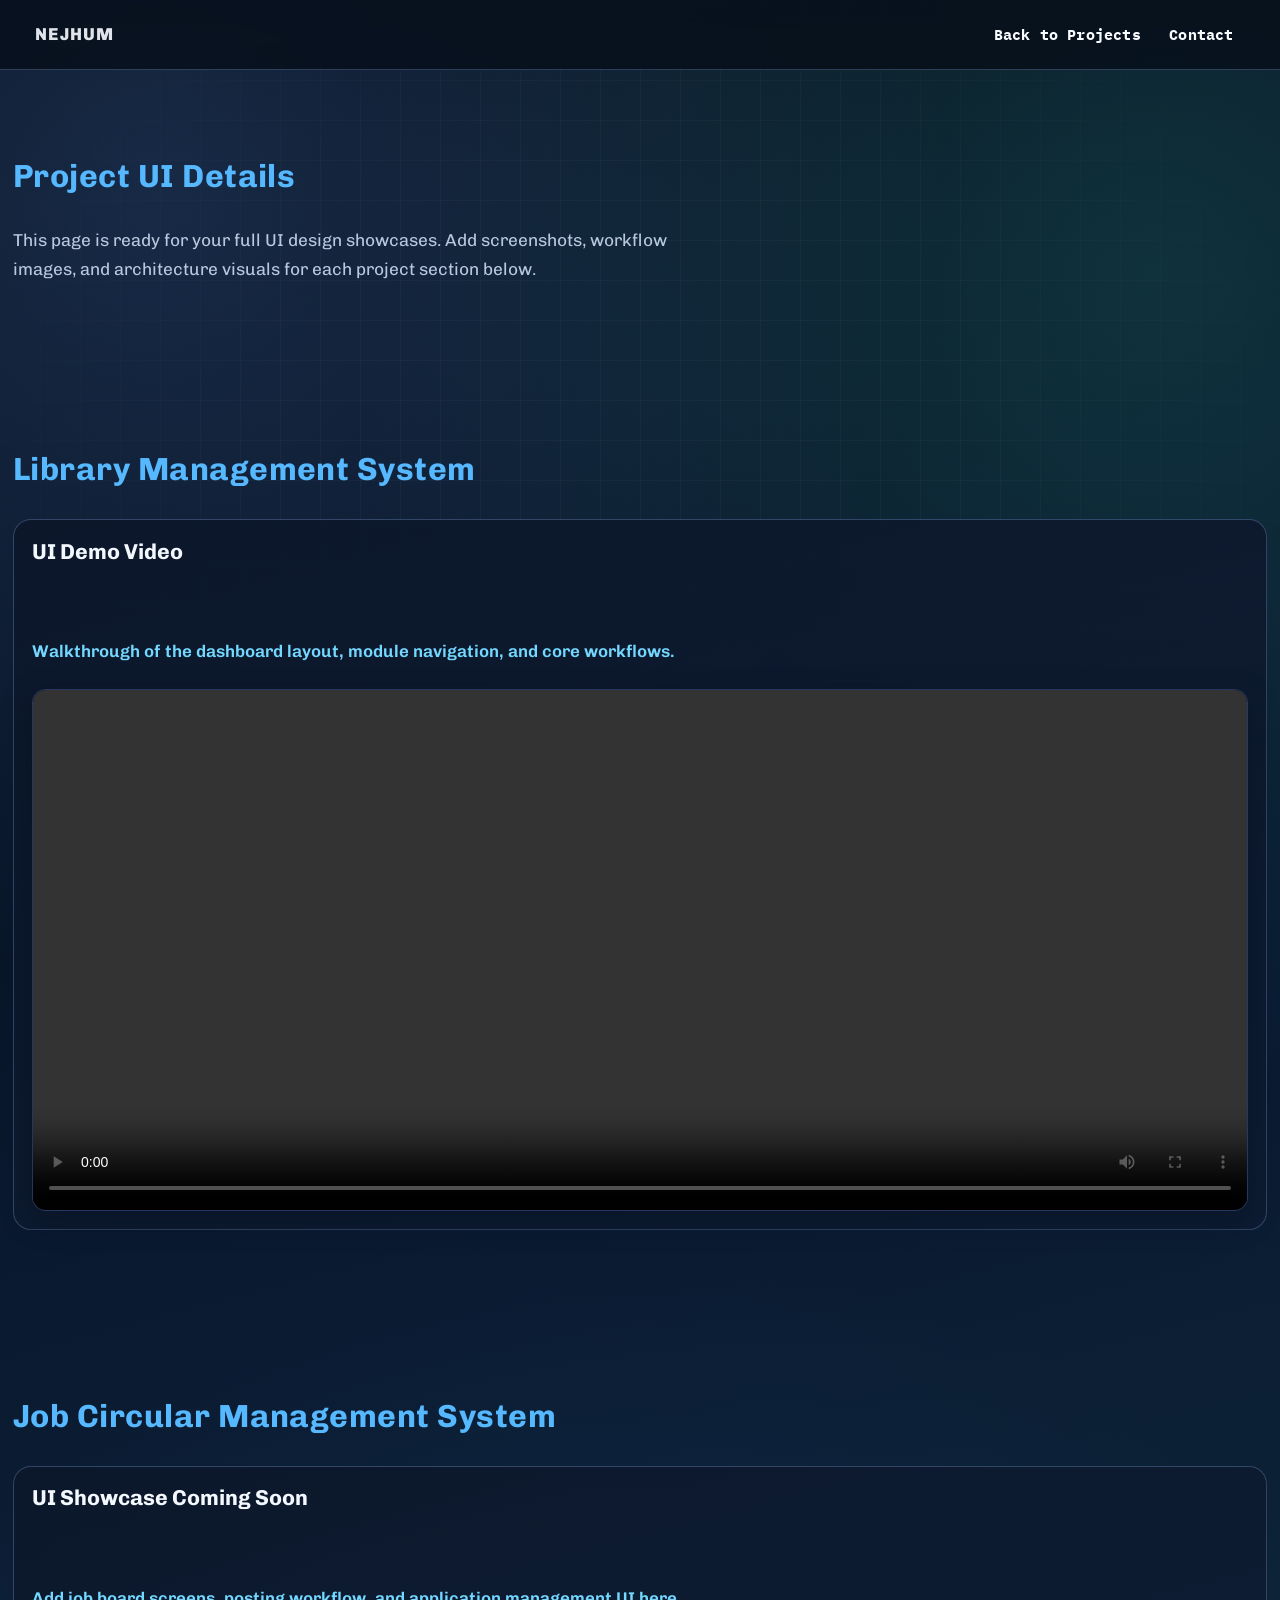
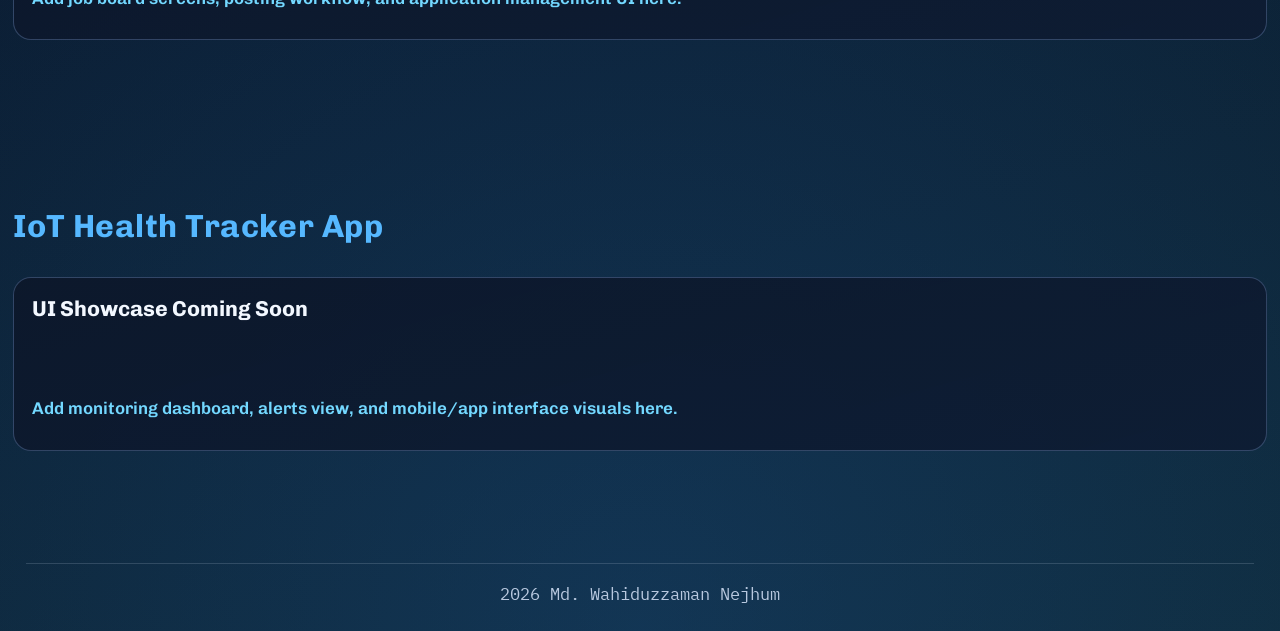
==== commit 0f558f5b: "Fix all file paths - remove ../ references since files are at root level" ====
--- a/project-details.html
+++ b/project-details.html
@@ -10,7 +10,7 @@
     <link
         href="https://fonts.googleapis.com/css2?family=Chivo:wght@400;600;700;800&family=IBM+Plex+Mono:wght@400;500;700&display=swap"
         rel="stylesheet">
-    <link rel="stylesheet" href="../css/style.css">
+    <link rel="stylesheet" href="css/style.css">
 </head>
 
 <body>
@@ -35,7 +35,7 @@
             <p class="research-venue">Walkthrough of the dashboard layout, module navigation, and core workflows.</p>
             <figure class="project-video-showcase">
                 <video controls preload="metadata" aria-label="Library Management System demo video">
-                    <source src="../others/wahid.mp4" type="video/mp4">
+                    <source src="others/wahid.mp4" type="video/mp4">
                     Your browser does not support the video tag.
                 </video>
             </figure>
@@ -61,7 +61,7 @@
     <footer>
         <p><span id="year"></span> Md. Wahiduzzaman Nejhum</p>
     </footer>
-    <script src="../js/script.js"></script>
+    <script src="js/script.js"></script>
 </body>
 
 </html>
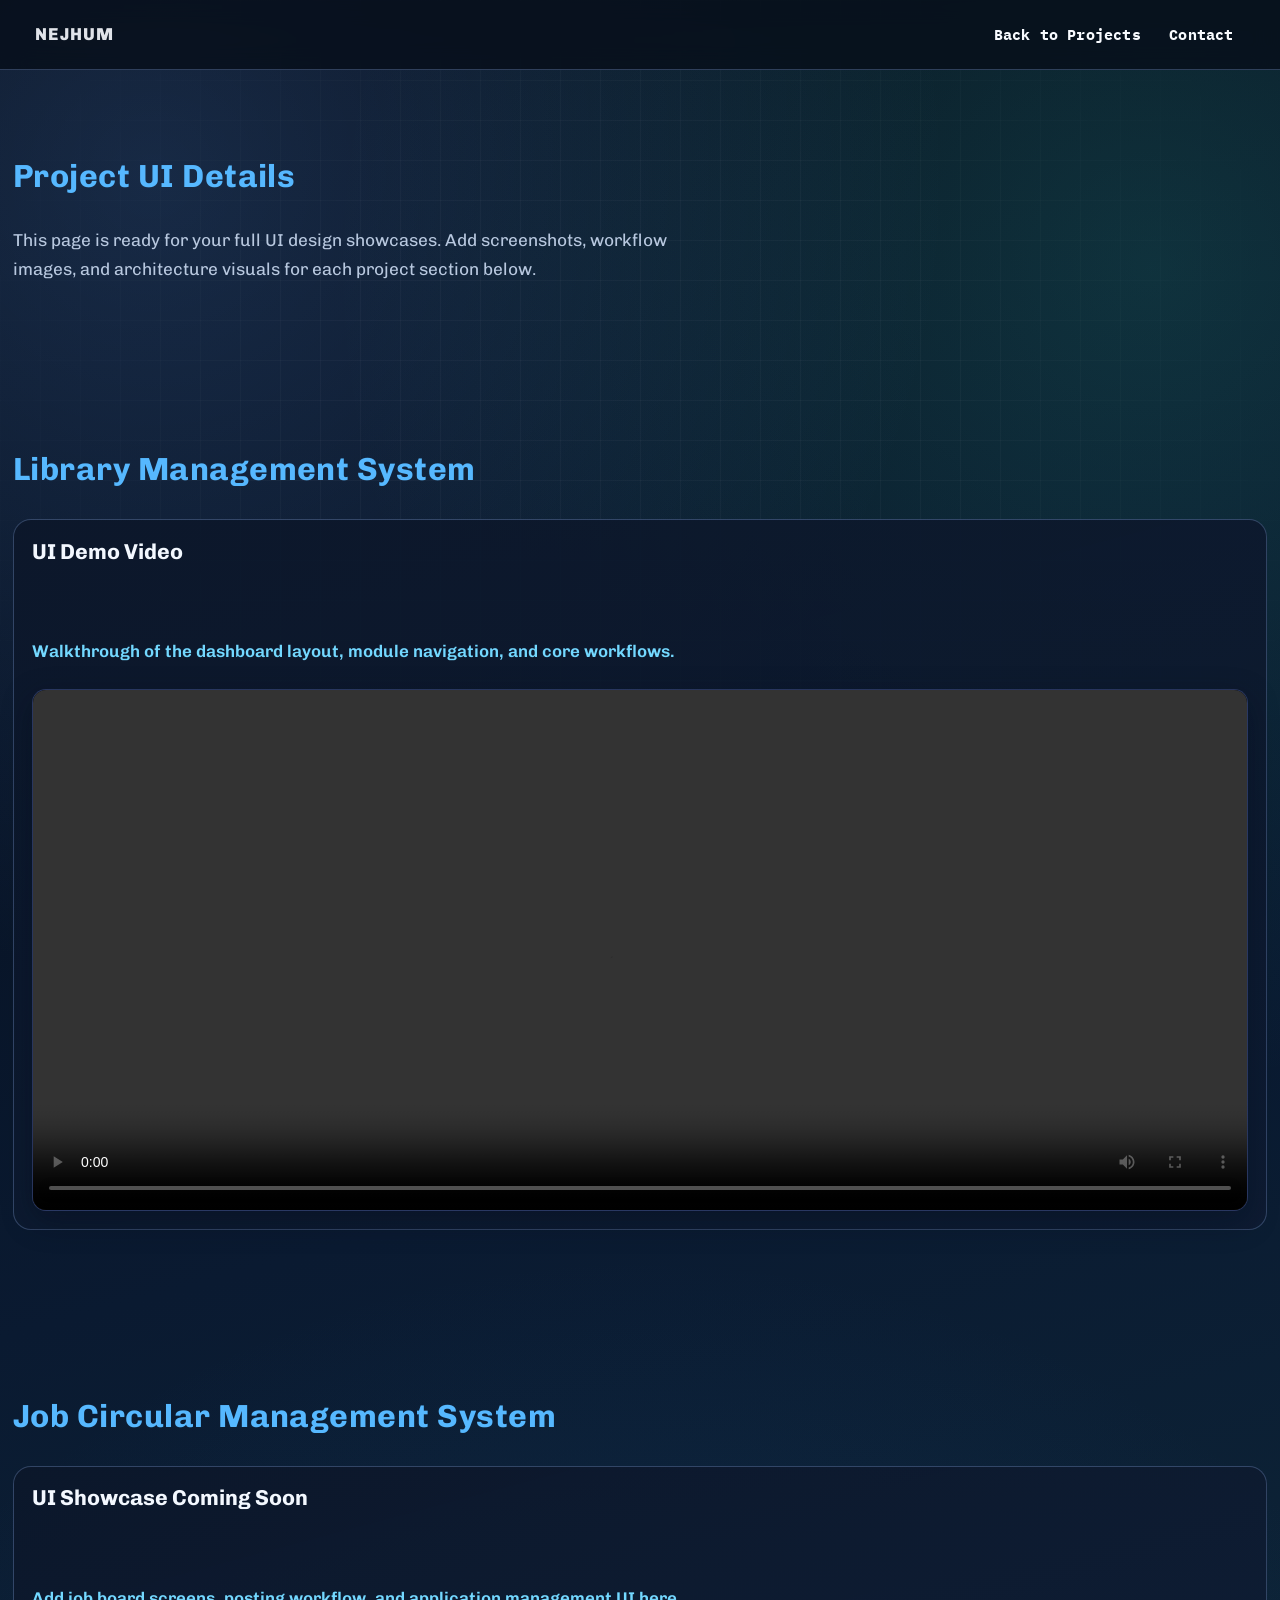
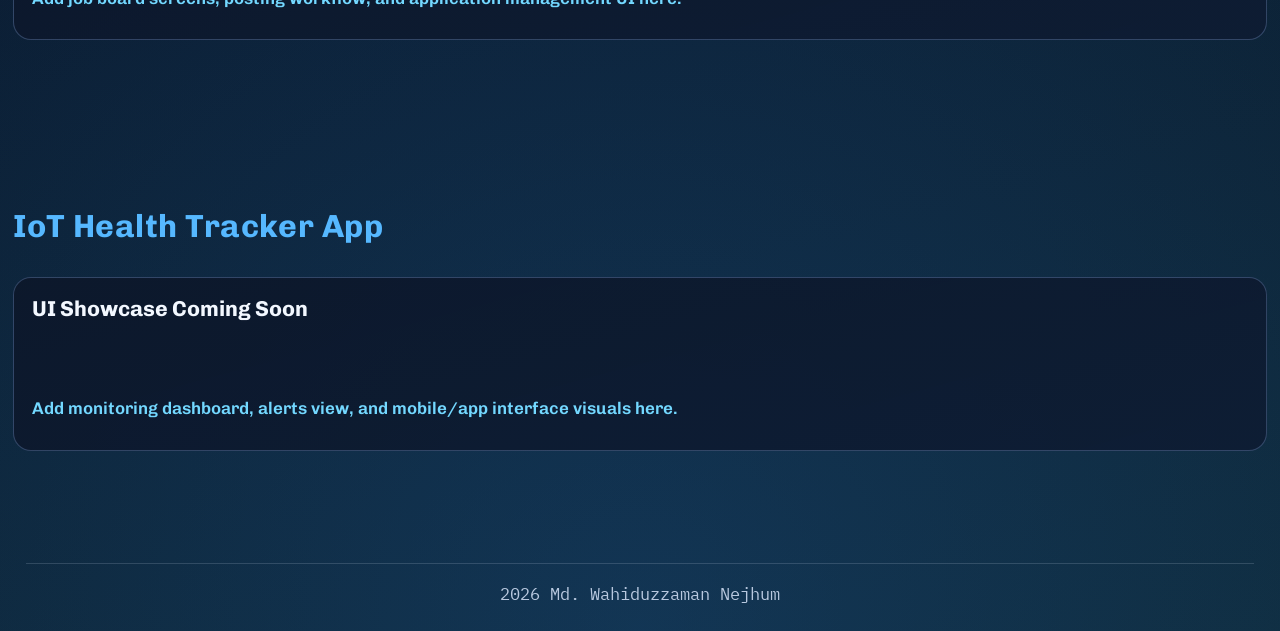
==== commit 3fd3100a: "Fix GitHub Pages asset paths to root style.css and script.js" ====
--- a/project-details.html
+++ b/project-details.html
@@ -10,7 +10,7 @@
     <link
         href="https://fonts.googleapis.com/css2?family=Chivo:wght@400;600;700;800&family=IBM+Plex+Mono:wght@400;500;700&display=swap"
         rel="stylesheet">
-    <link rel="stylesheet" href="css/style.css">
+    <link rel="stylesheet" href="style.css">
 </head>
 
 <body>
@@ -61,7 +61,7 @@
     <footer>
         <p><span id="year"></span> Md. Wahiduzzaman Nejhum</p>
     </footer>
-    <script src="js/script.js"></script>
+    <script src="script.js"></script>
 </body>
 
 </html>
--- a/style.css
+++ b/style.css
@@ -0,0 +1,6028 @@
+/* --- Modern Experience Card --- */
+.modern-experience-card {
+    max-width: 700px;
+    margin: 2.5rem auto 0 auto;
+    background: linear-gradient(160deg, rgba(18, 28, 52, 0.98), rgba(10, 20, 38, 0.97));
+    border-radius: 22px;
+    box-shadow: 0 10px 32px rgba(0, 212, 180, 0.08), 0 2px 12px rgba(0, 0, 0, 0.13);
+    border: 1.5px solid rgba(73, 90, 150, 0.45);
+    padding: 2.2rem 2.2rem 2.5rem 2.2rem;
+    display: flex;
+    flex-direction: column;
+    gap: 1.2rem;
+    position: relative;
+}
+
+.exp-card-header {
+    display: flex;
+    align-items: center;
+    justify-content: space-between;
+    margin-bottom: 1.2rem;
+}
+
+.exp-card-icon {
+    width: 54px;
+    height: 54px;
+    border-radius: 16px;
+    background: linear-gradient(135deg, #00d4b4 60%, #1e293b 100%);
+    display: flex;
+    align-items: center;
+    justify-content: center;
+    font-size: 2rem;
+    color: #fff;
+    box-shadow: 0 4px 18px rgba(0, 212, 180, 0.13);
+}
+
+.exp-card-date {
+    font-family: var(--mono);
+    font-size: 1.01rem;
+    font-weight: 700;
+    color: #ffb138;
+    background: rgba(255, 177, 56, 0.09);
+    border-radius: 8px;
+    padding: 0.38em 1.1em;
+    letter-spacing: 0.04em;
+    margin: 0 1.2rem;
+}
+
+.exp-card-logo {
+    width: 58px;
+    height: 58px;
+    border-radius: 14px;
+    background: #fff;
+    display: flex;
+    align-items: center;
+    justify-content: center;
+    box-shadow: 0 4px 18px rgba(0, 0, 0, 0.09);
+    border: 1.5px solid #e0e7ef;
+    overflow: hidden;
+}
+
+.exp-card-logo img {
+    width: 44px;
+    height: 44px;
+    object-fit: contain;
+}
+
+.exp-card-content {
+    display: flex;
+    flex-direction: column;
+    gap: 0.7rem;
+}
+
+.exp-card-role {
+    font-size: 1.45rem;
+    font-weight: 800;
+    color: var(--text);
+    margin-bottom: 0.1rem;
+}
+
+.exp-card-org {
+    font-size: 1.08rem;
+    color: var(--muted);
+    font-weight: 600;
+    margin-bottom: 0.2rem;
+}
+
+.exp-card-desc {
+    color: var(--text);
+    font-size: 1.01rem;
+    margin-bottom: 0.7rem;
+}
+
+.exp-card-contrib {
+    margin-top: 1.1rem;
+}
+
+.exp-card-contrib-title {
+    font-size: 1.08rem;
+    font-weight: 700;
+    color: #00d4b4;
+    margin-bottom: 0.7rem;
+    display: flex;
+    align-items: center;
+    gap: 0.5em;
+    letter-spacing: 0.01em;
+}
+
+.exp-contrib-icon {
+    display: inline-flex;
+    align-items: center;
+    justify-content: center;
+    color: #ffb138;
+    line-height: 1;
+}
+
+.exp-contrib-icon svg {
+    display: block;
+}
+
+.exp-card-contrib-list {
+    list-style: none;
+    padding: 0;
+    margin: 0;
+}
+
+.single-contribution {
+    background: rgba(255, 255, 255, 0.02);
+    border: 1px solid rgba(156, 176, 235, 0.2);
+    border-radius: 14px;
+    padding: 0.75rem 1rem;
+}
+
+.exp-card-contrib-item {
+    display: flex;
+    align-items: center;
+    gap: 0.9rem;
+}
+
+.exp-card-contrib-index {
+    font-family: var(--mono);
+    font-size: 1.9rem;
+    font-weight: 700;
+    color: #00d4b4;
+    line-height: 1;
+}
+
+.exp-card-contrib-text {
+    font-size: 1rem;
+    color: var(--text);
+    opacity: 0.92;
+}
+
+.exp-card-contrib-list li {
+    background: rgba(0, 212, 180, 0.07);
+    border-radius: 10px;
+    padding: 0.7em 1.1em;
+    margin-bottom: 0.6em;
+    color: var(--text);
+    font-size: 1.01rem;
+    display: flex;
+    align-items: center;
+    gap: 0.7em;
+    font-family: var(--mono);
+}
+
+.exp-card-contrib-list li b {
+    color: #00d4b4;
+    font-size: 1.08em;
+    margin-right: 0.7em;
+    font-weight: 700;
+}
+
+.experience-title {
+    font-size: 2.1rem;
+    font-weight: 800;
+    color: var(--accent);
+    margin-bottom: 0.5rem;
+    text-align: left;
+}
+
+.experience-sub {
+    color: var(--muted);
+    font-size: 1.13rem;
+    margin-bottom: 2.2rem;
+    text-align: left;
+}
+
+/* --- Competitive Programming Section --- */
+.competitive-title {
+    font-size: 2.1rem;
+    font-weight: 800;
+    text-align: center;
+    margin-bottom: 2.2rem;
+    letter-spacing: 0.01em;
+    color: var(--accent);
+}
+
+.competitive-grid {
+    display: grid;
+    grid-template-columns: repeat(auto-fit, minmax(240px, 1fr));
+    gap: 2rem;
+    margin-bottom: 2.5rem;
+}
+
+.competitive-card {
+    background: linear-gradient(160deg, rgba(8, 19, 36, 0.96), rgba(12, 25, 47, 0.94));
+    border: 1.5px solid rgba(73, 90, 150, 0.5);
+    border-radius: 18px;
+    box-shadow: 0 10px 28px rgba(6, 14, 30, 0.13);
+    padding: 1.5rem 1.2rem 1.2rem 1.2rem;
+    display: flex;
+    flex-direction: column;
+    align-items: center;
+    transition: transform 0.18s cubic-bezier(.4, 1.7, .7, 1.1), box-shadow 0.18s;
+}
+
+.competitive-card:hover {
+    transform: translateY(-7px) scale(1.03);
+    box-shadow: 0 18px 38px rgba(0, 212, 180, 0.13), 0 2px 8px rgba(0, 0, 0, 0.08);
+    border-color: var(--accent);
+}
+
+.competitive-logo {
+    width: 54px;
+    height: 54px;
+    border-radius: 14px;
+    margin-bottom: 0.7rem;
+    background: #fff;
+    box-shadow: 0 4px 18px rgba(0, 0, 0, 0.09);
+    object-fit: contain;
+    border: 1.5px solid #e0e7ef;
+}
+
+.competitive-card h3 {
+    font-size: 1.18rem;
+    font-weight: 700;
+    margin: 0.2rem 0 0.7rem 0;
+    color: var(--text);
+}
+
+.competitive-card p {
+    color: var(--muted);
+    font-size: 1rem;
+    margin: 0.1rem 0 0.2rem 0;
+}
+
+.competitive-link {
+    margin-top: 0.7rem;
+    display: inline-block;
+    padding: 0.45rem 1.1rem;
+    border-radius: 8px;
+    background: linear-gradient(90deg, var(--accent), var(--accent-2));
+    color: #fff;
+    font-weight: 600;
+    font-size: 0.98rem;
+    text-decoration: none;
+    box-shadow: 0 2px 8px rgba(0, 212, 180, 0.09);
+    transition: background 0.18s, box-shadow 0.18s;
+}
+
+.competitive-link:hover {
+    background: linear-gradient(90deg, var(--accent-2), var(--accent));
+    box-shadow: 0 4px 16px rgba(255, 138, 0, 0.13);
+}
+
+.competitive-achievements {
+    margin: 2.2rem auto 0 auto;
+    max-width: 600px;
+    background: linear-gradient(90deg, rgba(0, 212, 180, 0.07), rgba(255, 138, 0, 0.06));
+    border-radius: 16px;
+    padding: 1.2rem 1.5rem;
+    box-shadow: 0 2px 12px rgba(0, 0, 0, 0.07);
+}
+
+.competitive-achievements h3 {
+    font-size: 1.13rem;
+    font-weight: 700;
+    margin-bottom: 0.7rem;
+    color: var(--accent-2);
+}
+
+.competitive-achievements ul {
+    list-style: disc inside;
+    color: var(--text);
+    font-size: 1.01rem;
+    margin: 0;
+    padding-left: 1.1em;
+}
+
+.competitive-achievements li {
+    margin-bottom: 0.38em;
+    line-height: 1.6;
+}
+
+:root {
+    --bg: #0d1117;
+    --surface: rgba(20, 28, 41, 0.78);
+    --surface-strong: #111b2d;
+    --text: #f8fbff;
+    --muted: #c2d0e2;
+    --line: rgba(221, 234, 255, 0.16);
+    --accent: #00d4b4;
+    --accent-2: #ff8a00;
+    --ring: rgba(0, 212, 180, 0.4);
+    --mono: "IBM Plex Mono", monospace;
+    --display: "Chivo", sans-serif;
+}
+
+body.light-mode {
+    --bg: #f8faf8;
+    --surface: rgba(255, 255, 255, 0.9);
+    --surface-strong: #ffffff;
+    --text: #102235;
+    --muted: #2f4861;
+    --line: rgba(13, 25, 42, 0.16);
+    --accent: #008f7a;
+    --accent-2: #c76900;
+    --ring: rgba(0, 143, 122, 0.28);
+}
+
+* {
+    margin: 0;
+    padding: 0;
+    box-sizing: border-box;
+}
+
+html {
+    scroll-behavior: smooth;
+}
+
+img {
+    display: block;
+    max-width: 100%;
+}
+
+body {
+    font-family: var(--display);
+    color: var(--text);
+    background:
+        radial-gradient(circle at 8% 12%, rgba(255, 138, 0, 0.2), transparent 40%),
+        radial-gradient(circle at 88% 20%, rgba(0, 212, 180, 0.22), transparent 35%),
+        radial-gradient(circle at 50% 100%, rgba(38, 79, 129, 0.35), transparent 46%),
+        var(--bg);
+    line-height: 1.6;
+    min-height: 100vh;
+}
+
+body::before {
+    content: "";
+    position: fixed;
+    inset: 0;
+    pointer-events: none;
+    background-image: linear-gradient(rgba(255, 255, 255, 0.03) 1px, transparent 1px),
+        linear-gradient(90deg, rgba(255, 255, 255, 0.03) 1px, transparent 1px);
+    background-size: 40px 40px;
+    mask-image: radial-gradient(circle at center, black 40%, transparent 95%);
+    z-index: -2;
+}
+
+.navbar {
+    position: sticky;
+    top: 0;
+    z-index: 20;
+    display: flex;
+    justify-content: space-between;
+    align-items: center;
+    gap: 0.9rem;
+    padding: 1rem clamp(1rem, 3vw, 2.2rem);
+    backdrop-filter: blur(12px);
+    background: rgba(10, 16, 27, 0.72);
+    border-bottom: 1px solid var(--line);
+}
+
+body.light-mode .navbar {
+    background: rgba(247, 251, 255, 0.84);
+}
+
+.logo {
+    text-decoration: none;
+    color: var(--text);
+    font-weight: 800;
+    letter-spacing: 0.06em;
+    text-transform: uppercase;
+}
+
+#nav {
+    display: flex;
+    align-items: center;
+    gap: 0.38rem;
+}
+
+#nav a {
+    text-decoration: none;
+    color: var(--text);
+    font-size: 0.83rem;
+    font-family: var(--mono);
+    padding: 0.36rem 0.58rem;
+    border-radius: 999px;
+    border: 1px solid transparent;
+    transition: 220ms ease;
+}
+
+#nav a:hover {
+    border-color: var(--line);
+    color: var(--accent);
+    transform: translateY(-1px);
+}
+
+.nav-actions {
+    display: flex;
+    align-items: center;
+    gap: 0.5rem;
+}
+
+.menu {
+    display: none;
+    border: 0;
+    background: transparent;
+    width: 44px;
+    height: 44px;
+    cursor: pointer;
+}
+
+.menu span {
+    display: block;
+    width: 24px;
+    height: 2px;
+    margin: 6px auto;
+    background: var(--text);
+    transition: transform 220ms ease, opacity 220ms ease;
+}
+
+section {
+    width: min(1720px, 98vw);
+    margin: 0 auto;
+    padding: 5rem 0;
+    scroll-margin-top: 92px;
+}
+
+section h2 {
+    color: var(--accent);
+    margin-bottom: 1.4rem;
+    font-size: clamp(1.7rem, 2.2vw, 2.2rem);
+    letter-spacing: 0.02em;
+}
+
+.hero {
+    position: relative;
+    min-height: calc(100vh - 70px);
+    isolation: isolate;
+    overflow: clip;
+}
+
+.hero::before {
+    content: "";
+    position: absolute;
+    inset: -8% -5% 0 -5%;
+    pointer-events: none;
+    background:
+        radial-gradient(circle at 73% 44%, rgba(63, 239, 226, 0.28), transparent 34%),
+        radial-gradient(circle at 23% 58%, rgba(35, 125, 239, 0.24), transparent 40%),
+        radial-gradient(circle at 85% 76%, rgba(255, 169, 80, 0.18), transparent 28%);
+    z-index: -2;
+}
+
+.hero::after {
+    content: "";
+    position: absolute;
+    inset: 0;
+    pointer-events: none;
+    background: none;
+    opacity: 0;
+    z-index: -1;
+}
+
+.hero-wrap {
+    min-height: calc(100vh - 70px);
+    display: grid;
+    grid-template-columns: minmax(0, 1.12fr) minmax(320px, 0.88fr);
+    align-items: center;
+    align-content: start;
+    padding-top: 3.5rem;
+    gap: clamp(1.4rem, 3.2vw, 2.8rem);
+}
+
+.hero-copy-block {
+    display: flex;
+    flex-direction: column;
+    gap: 0.55rem;
+    max-width: 760px;
+    background: transparent;
+}
+
+.hero-greeting {
+    color: rgba(237, 244, 255, 0.82);
+    font-size: clamp(1.2rem, 2.4vw, 1.9rem);
+    font-weight: 600;
+    letter-spacing: 0.01em;
+    margin-bottom: 0.1rem;
+}
+
+.status-pill {
+    display: inline-flex;
+    align-items: center;
+    gap: 0.5rem;
+    width: fit-content;
+    border-radius: 999px;
+    border: 1px solid rgba(103, 125, 255, 0.45);
+    background: rgba(67, 86, 177, 0.17);
+    color: #92a8ff;
+    font-family: var(--mono);
+    font-size: 0.82rem;
+    letter-spacing: 0.01em;
+    padding: 0.38rem 0.9rem;
+    margin-bottom: 0.7rem;
+}
+
+.status-dot {
+    width: 8px;
+    height: 8px;
+    border-radius: 50%;
+    background: #1bfaa1;
+    box-shadow: 0 0 14px rgba(27, 250, 161, 0.8);
+    animation: blink 1.9s ease-in-out infinite;
+}
+
+.kicker {
+    font-family: var(--mono);
+    color: var(--accent-2);
+    text-transform: uppercase;
+    letter-spacing: 0.18em;
+    font-size: 0.74rem;
+}
+
+.hero h1 {
+    font-size: clamp(2.7rem, 5.7vw, 5rem);
+    line-height: 1.02;
+    margin: 0.2rem 0 0.4rem;
+    max-width: 12ch;
+    letter-spacing: -0.02em;
+}
+
+.hero-name-primary {
+    white-space: nowrap;
+}
+
+.hero h1 span {
+    color: transparent;
+    background: linear-gradient(95deg, #68c4ff 0%, #3496ff 40%, #01d4ff 100%);
+    -webkit-background-clip: text;
+    background-clip: text;
+}
+
+#typing {
+    display: inline-flex;
+    align-items: center;
+    color: var(--accent);
+    font-family: var(--mono);
+    min-height: 1.7em;
+    font-size: clamp(1.2rem, 2.8vw, 1.7rem);
+    white-space: nowrap;
+    max-width: 100%;
+    overflow: hidden;
+}
+
+.hero-rotator {
+    display: flex;
+    flex-wrap: nowrap;
+    align-items: baseline;
+    gap: 0.45rem;
+    min-height: 2.4rem;
+    color: var(--muted);
+    font-family: var(--mono);
+    font-size: clamp(1.2rem, 2.8vw, 1.7rem);
+    font-weight: 500;
+    white-space: nowrap;
+    overflow: hidden;
+}
+
+#typing::after {
+    content: "";
+    width: 0.08em;
+    height: 1.1em;
+    margin-left: 0.18rem;
+    background: currentColor;
+    animation: caretBlink 0.9s steps(1) infinite;
+}
+
+.hero-role {
+    color: #4de4ff;
+    font-family: var(--mono);
+    font-size: clamp(1rem, 2vw, 1.8rem);
+    letter-spacing: 0.015em;
+    margin-top: 0.2rem;
+    font-weight: 600;
+}
+
+.hero-role span {
+    color: rgba(214, 234, 255, 0.46);
+    margin: 0 0.32rem;
+}
+
+/* Role badge pills */
+.hero-role-row {
+    display: flex;
+    flex-wrap: wrap;
+    gap: 0.5rem;
+    margin-top: 0.5rem;
+}
+
+.role-badge {
+    display: inline-flex;
+    align-items: center;
+    padding: 0.32rem 0.95rem;
+    border-radius: 999px;
+    border: 1.5px solid rgba(77, 228, 255, 0.35);
+    background: rgba(77, 228, 255, 0.07);
+    color: #4de4ff;
+    font-family: var(--mono);
+    font-size: clamp(0.78rem, 1.4vw, 0.95rem);
+    font-weight: 600;
+    letter-spacing: 0.05em;
+    white-space: nowrap;
+    text-transform: uppercase;
+    transition: background 0.2s, border-color 0.2s;
+}
+
+.role-badge:hover {
+    background: rgba(77, 228, 255, 0.14);
+    border-color: rgba(77, 228, 255, 0.65);
+}
+
+body.light-mode .role-badge {
+    color: #0077cc;
+    border-color: rgba(0, 119, 204, 0.35);
+    background: rgba(0, 119, 204, 0.07);
+}
+
+body.light-mode .role-badge:hover {
+    background: rgba(0, 119, 204, 0.14);
+    border-color: rgba(0, 119, 204, 0.6);
+}
+
+.hero-copy {
+    margin-top: 0.7rem;
+    max-width: 52ch;
+    color: rgba(228, 239, 255, 0.82);
+    font-size: clamp(1.08rem, 1.5vw, 1.38rem);
+    line-height: 1.45;
+}
+
+.cta-row {
+    margin-top: 1.35rem;
+    display: flex;
+    flex-wrap: wrap;
+    gap: 0.95rem;
+}
+
+.cta-row .btn {
+    min-width: 170px;
+    padding: 0.88rem 1.45rem;
+    border-radius: 14px;
+    font-size: 1.05rem;
+    border: 1px solid rgba(91, 239, 255, 0.5);
+    box-shadow: 0 10px 30px rgba(28, 220, 255, 0.16), inset 0 0 0 1px rgba(227, 255, 255, 0.15);
+}
+
+.cta-row .btn-ghost {
+    color: #edf5ff;
+    border-color: rgba(255, 179, 92, 0.42);
+    background: linear-gradient(145deg, rgba(10, 22, 40, 0.78), rgba(16, 30, 49, 0.9));
+    box-shadow: 0 12px 28px rgba(0, 0, 0, 0.28), inset 0 0 0 1px rgba(255, 188, 111, 0.16);
+}
+
+.cta-row .btn-ghost:hover {
+    color: #0d2031;
+    background: linear-gradient(120deg, #ffd393, #ffb262);
+}
+
+.hero-social {
+    margin-top: 1.1rem;
+    margin-bottom: 0;
+    display: flex;
+    align-items: center;
+    flex-wrap: wrap;
+    gap: 0.66rem;
+}
+
+.hero-social-link {
+    width: 44px;
+    height: 44px;
+    border-radius: 999px;
+    display: inline-flex;
+    align-items: center;
+    justify-content: center;
+    color: #eaf2ff;
+    background: linear-gradient(160deg, rgba(29, 40, 62, 0.9), rgba(15, 24, 40, 0.95));
+    border: 1px solid rgba(150, 177, 224, 0.35);
+    text-decoration: none;
+    box-shadow: 0 8px 18px rgba(5, 10, 22, 0.34);
+    transition: transform 260ms ease, border-color 220ms ease, color 220ms ease, box-shadow 260ms ease, background 220ms ease;
+    animation: heroIconPulse 3.4s ease-in-out infinite;
+}
+
+.hero-social-link svg {
+    animation: heroGlyphBreath 3.4s ease-in-out infinite;
+}
+
+.hero-social-link:hover {
+    transform: translateY(-3px) scale(1.05);
+    color: #b7ffff;
+    border-color: rgba(65, 235, 231, 0.76);
+    background: linear-gradient(160deg, rgba(22, 41, 66, 0.97), rgba(14, 31, 52, 1));
+    box-shadow: 0 14px 30px rgba(7, 19, 38, 0.52), 0 0 0 1px rgba(0, 212, 180, 0.24) inset;
+}
+
+.hero-social-link:nth-child(2) {
+    animation-delay: 0.16s;
+}
+
+.hero-social-link:nth-child(3) {
+    animation-delay: 0.32s;
+}
+
+.hero-social-link:nth-child(4) {
+    animation-delay: 0.48s;
+}
+
+.hero-social-link:nth-child(5) {
+    animation-delay: 0.64s;
+}
+
+.hero-social-link:nth-child(6) {
+    animation-delay: 0.8s;
+}
+
+.hero-social-link:nth-child(7) {
+    animation-delay: 0.96s;
+}
+
+.hero-social-link:nth-child(8) {
+    animation-delay: 1.12s;
+}
+
+@keyframes heroIconFloat {
+
+    0%,
+    100% {
+        transform: translateY(0);
+    }
+
+    50% {
+        transform: translateY(-2px);
+    }
+}
+
+.hero-metrics {
+    margin-top: 2rem;
+    border-top: 1px solid var(--line);
+    padding-top: 1.4rem;
+    display: grid;
+    grid-template-columns: repeat(3, minmax(100px, 1fr));
+    gap: 0.9rem;
+    max-width: 540px;
+}
+
+.hero-metrics h3 {
+    font-size: clamp(1.7rem, 3vw, 2.2rem);
+    line-height: 1;
+    margin-bottom: 0.25rem;
+}
+
+.hero-metrics p {
+    color: var(--muted);
+    font-size: 0.9rem;
+    font-family: var(--mono);
+}
+
+.hero-bg {
+    position: absolute;
+    width: min(620px, 74vw);
+    aspect-ratio: 1 / 1;
+    right: -3%;
+    top: 9%;
+    z-index: -1;
+    border-radius: 36% 64% 56% 44% / 46% 48% 52% 54%;
+    background: linear-gradient(135deg, rgba(52, 219, 255, 0.21), rgba(255, 179, 74, 0.22));
+    filter: blur(16px);
+    animation: floatBlob 8s ease-in-out infinite;
+}
+
+.hero-media {
+    position: relative;
+    justify-self: end;
+    width: min(500px, 100%);
+    aspect-ratio: 1 / 1;
+    display: grid;
+    place-items: center;
+}
+
+.hero-media::before,
+.hero-media::after {
+    content: "";
+    position: absolute;
+    border-radius: 50%;
+    pointer-events: none;
+}
+
+.hero-media::before {
+    width: 78%;
+    height: 78%;
+    border: 2px solid rgba(86, 243, 255, 0.64);
+    box-shadow: 0 0 30px rgba(44, 234, 255, 0.36), 0 0 70px rgba(25, 186, 255, 0.18);
+    z-index: 1;
+}
+
+.hero-media::after {
+    width: 91%;
+    height: 91%;
+    border: 2px solid rgba(96, 173, 255, 0.42);
+    box-shadow: 0 0 36px rgba(78, 139, 255, 0.2);
+    z-index: 1;
+}
+
+.hero-photo {
+    width: 74%;
+    height: auto;
+    border-radius: 50%;
+    border: 2px solid rgba(122, 248, 255, 0.86);
+    box-shadow: 0 24px 54px rgba(0, 0, 0, 0.42), 0 0 40px rgba(45, 231, 255, 0.24);
+    position: relative;
+    z-index: 2;
+    object-fit: cover;
+}
+
+.orbit {
+    position: absolute;
+    border-radius: 50%;
+    border: 1px dashed rgba(79, 119, 255, 0.35);
+    animation: spin 18s linear infinite;
+}
+
+.orbit-one {
+    width: 84%;
+    height: 84%;
+}
+
+.orbit-two {
+    width: 102%;
+    height: 102%;
+    border-color: rgba(3, 196, 255, 0.28);
+    animation-duration: 24s;
+    animation-direction: reverse;
+}
+
+.orbit-dot {
+    position: absolute;
+    width: 10px;
+    height: 10px;
+    border-radius: 50%;
+    z-index: 3;
+}
+
+.orbit-dot-a {
+    top: 10%;
+    left: 18%;
+    background: #03c4ff;
+    box-shadow: 0 0 14px rgba(3, 196, 255, 0.7);
+}
+
+.orbit-dot-b {
+    right: 14%;
+    bottom: 11%;
+    background: #686dff;
+    box-shadow: 0 0 14px rgba(104, 109, 255, 0.75);
+}
+
+.btn {
+    display: inline-flex;
+    align-items: center;
+    justify-content: center;
+    text-decoration: none;
+    color: #041018;
+    background: linear-gradient(120deg, var(--accent), #5df0d8);
+    border: 1px solid transparent;
+    border-radius: 12px;
+    padding: 0.8rem 1.2rem;
+    font-weight: 700;
+    transition: transform 240ms ease, box-shadow 240ms ease, filter 240ms ease;
+}
+
+.btn-small {
+    padding: 0.52rem 0.86rem;
+    border-radius: 10px;
+    font-size: 0.84rem;
+    font-weight: 700;
+}
+
+.btn:hover {
+    transform: translateY(-2px);
+    box-shadow: 0 10px 30px rgba(0, 212, 180, 0.32);
+    filter: saturate(1.08);
+}
+
+.btn-ghost {
+    color: var(--text);
+    background: rgba(255, 255, 255, 0.02);
+    border-color: var(--line);
+}
+
+#about>p {
+    color: var(--muted);
+    max-width: 74ch;
+}
+
+.about-layout {
+    display: grid;
+    grid-template-columns: minmax(0, 1.1fr) minmax(260px, 0.9fr);
+    gap: clamp(1rem, 2vw, 2rem);
+    align-items: start;
+}
+
+.about-layout>div>p {
+    color: var(--muted);
+    max-width: 74ch;
+    text-align: justify;
+}
+
+.about-figure {
+    border: 1px solid var(--line);
+    border-radius: 16px;
+    overflow: hidden;
+    background: var(--surface);
+}
+
+.about-figure video {
+    display: block;
+    width: 100%;
+    height: auto;
+    aspect-ratio: 16 / 10;
+    object-fit: cover;
+    background: #02070f;
+}
+
+.about-stats {
+    margin-top: 2rem;
+    display: grid;
+    grid-template-columns: repeat(auto-fit, minmax(180px, 1fr));
+    gap: 1rem;
+}
+
+.about-stats article {
+    border: 1px solid var(--line);
+    background: var(--surface);
+    border-radius: 14px;
+    padding: 1rem 1.1rem;
+}
+
+.about-stats h3 {
+    color: var(--accent-2);
+    font-size: 1.9rem;
+    line-height: 1;
+    margin-bottom: 0.55rem;
+}
+
+.about-stats p {
+    font-family: var(--mono);
+    font-size: 0.82rem;
+    color: var(--muted);
+}
+
+#education {
+    position: relative;
+}
+
+.edu-head {
+    text-align: left;
+    margin-bottom: 2rem;
+    max-width: 760px;
+}
+
+.edu-tag {
+    display: inline-flex;
+    align-items: center;
+    gap: 0.6rem;
+    text-transform: uppercase;
+    letter-spacing: 0.18em;
+    font-size: 0.72rem;
+    font-family: var(--mono);
+    color: #8b93ff;
+}
+
+.edu-tag::before,
+.edu-tag::after {
+    content: "";
+    width: 26px;
+    height: 1px;
+    background: linear-gradient(90deg, transparent, #8b93ff, transparent);
+}
+
+.edu-title {
+    margin-top: 0.6rem;
+    font-size: clamp(2rem, 3.8vw, 3rem);
+}
+
+.edu-track {
+    position: relative;
+    display: grid;
+    gap: 1.3rem;
+    margin: 0 auto;
+    width: min(940px, 100%);
+    padding-left: 4rem;
+}
+
+.edu-track::before {
+    content: "";
+    position: absolute;
+    left: 1.15rem;
+    top: 0.7rem;
+    bottom: 0.7rem;
+    width: 2px;
+    background: linear-gradient(180deg, rgba(121, 136, 255, 0.75), rgba(6, 196, 255, 0.7), rgba(255, 168, 41, 0.8));
+    box-shadow: 0 0 24px rgba(3, 196, 255, 0.22);
+    opacity: 0.75;
+}
+
+.edu-item {
+    position: relative;
+    padding-top: 0.05rem;
+}
+
+.edu-node {
+    position: absolute;
+    left: -4rem;
+    top: 1.4rem;
+    width: 34px;
+    height: 34px;
+    border-radius: 12px;
+    display: grid;
+    place-items: center;
+    font-weight: 700;
+    font-family: var(--mono);
+    background: linear-gradient(180deg, rgba(10, 20, 38, 0.96), rgba(18, 28, 52, 0.92));
+    border: 2px solid #00c8ff;
+    color: #e8edff;
+    box-shadow: 0 10px 20px rgba(7, 17, 37, 0.2);
+    font-size: 0.8rem;
+}
+
+.edu-node-top {
+    border-color: #7e8eff;
+}
+
+.edu-node-mid {
+    border-color: #00c8ff;
+}
+
+.edu-node-low {
+    border-color: #ffb138;
+}
+
+.edu-card {
+    position: relative;
+    overflow: hidden;
+    border: 1px solid rgba(73, 90, 150, 0.5);
+    border-radius: 20px;
+    padding: 1.15rem 1.25rem;
+    background: linear-gradient(160deg, rgba(8, 19, 36, 0.96), rgba(12, 25, 47, 0.94));
+    box-shadow: 0 18px 34px rgba(6, 14, 30, 0.18);
+}
+
+.edu-card::before {
+    content: "";
+    position: absolute;
+    inset: 0;
+    background: radial-gradient(circle at top right, rgba(255, 255, 255, 0.08), transparent 30%);
+    pointer-events: none;
+}
+
+.edu-card::after {
+    content: "";
+    position: absolute;
+    left: 1.25rem;
+    right: 1.25rem;
+    top: 0;
+    height: 2px;
+    border-radius: 999px;
+    background: linear-gradient(90deg, rgba(126, 142, 255, 0.95), rgba(0, 200, 255, 0.55));
+}
+
+.edu-card-main {
+    display: grid;
+    grid-template-columns: 96px minmax(0, 1fr);
+    gap: 1rem;
+    align-items: center;
+}
+
+.edu-card-content {
+    min-width: 0;
+    display: grid;
+    gap: 0.12rem;
+}
+
+.edu-logo {
+    width: 96px;
+    aspect-ratio: 1 / 1;
+    object-fit: contain;
+    border-radius: 24px;
+    background: linear-gradient(180deg, rgba(255, 255, 255, 0.98), rgba(240, 247, 255, 0.94));
+    border: 1px solid rgba(141, 169, 228, 0.26);
+    padding: 0.45rem;
+    box-shadow: inset 0 1px 0 rgba(255, 255, 255, 0.8), 0 14px 24px rgba(0, 0, 0, 0.14);
+}
+
+.edu-card-top {
+    display: flex;
+    align-items: flex-start;
+    justify-content: space-between;
+    gap: 0.55rem;
+    margin-bottom: 0.2rem;
+}
+
+.edu-card h3 {
+    flex: 1;
+    font-size: clamp(1.08rem, 1.9vw, 1.52rem);
+    line-height: 1.22;
+    margin: 0;
+    max-width: 26ch;
+}
+
+.edu-year {
+    flex-shrink: 0;
+    font-family: var(--mono);
+    font-size: 0.74rem;
+    color: #8fe7ff;
+    background: rgba(17, 80, 117, 0.28);
+    border: 1px solid rgba(99, 216, 255, 0.25);
+    border-radius: 999px;
+    padding: 0.38rem 0.76rem;
+    letter-spacing: 0.03em;
+}
+
+.edu-program {
+    color: #80d6f6;
+    font-size: clamp(0.92rem, 1.15vw, 1rem);
+    margin: 0;
+    font-family: var(--mono);
+}
+
+.edu-score {
+    margin-top: 0.45rem;
+    width: fit-content;
+    color: #dce9fb;
+    font-family: var(--mono);
+    font-size: 0.82rem;
+    font-weight: 600;
+    padding: 0.38rem 0.68rem;
+    border-radius: 999px;
+    background: rgba(255, 255, 255, 0.06);
+    border: 1px solid rgba(173, 196, 230, 0.14);
+}
+
+body.light-mode .edu-tag {
+    color: #4b58c6;
+}
+
+body.light-mode .edu-track::before {
+    box-shadow: 0 0 12px rgba(0, 106, 163, 0.26);
+}
+
+body.light-mode .edu-card {
+    background: linear-gradient(165deg, rgba(236, 246, 255, 0.82), rgba(255, 255, 255, 0.95));
+    border-color: rgba(93, 118, 182, 0.35);
+    box-shadow: 0 14px 28px rgba(112, 136, 182, 0.1);
+}
+
+body.light-mode .edu-logo {
+    background: #ffffff;
+    border-color: rgba(93, 118, 182, 0.25);
+}
+
+body.light-mode .edu-card::before {
+    background: radial-gradient(circle at top right, rgba(111, 167, 255, 0.18), transparent 36%);
+}
+
+body.light-mode .edu-program {
+    color: #007db6;
+}
+
+body.light-mode .edu-year {
+    color: #046b9a;
+    background: rgba(0, 114, 170, 0.12);
+    border-color: rgba(0, 114, 170, 0.22);
+}
+
+body.light-mode .edu-score {
+    color: #2a4b75;
+    background: rgba(127, 156, 221, 0.14);
+    border-color: rgba(93, 118, 182, 0.18);
+}
+
+body.light-mode .edu-node {
+    background: #f3f8ff;
+    color: #1c2f46;
+}
+
+#skills {
+    position: relative;
+    isolation: isolate;
+}
+
+#skills::before {
+    content: "";
+    position: absolute;
+    inset: 8% -8% -6% -8%;
+    z-index: -1;
+    pointer-events: none;
+    background:
+        radial-gradient(circle at 14% 18%, rgba(0, 183, 255, 0.12), transparent 44%),
+        radial-gradient(circle at 84% 22%, rgba(96, 117, 255, 0.11), transparent 42%),
+        radial-gradient(circle at 50% 90%, rgba(16, 116, 152, 0.16), transparent 48%);
+    filter: blur(8px);
+}
+
+.skills-head {
+    max-width: 860px;
+    margin-bottom: 1.55rem;
+}
+
+.skills-tag {
+    display: inline-flex;
+    align-items: center;
+    gap: 0.6rem;
+    text-transform: uppercase;
+    letter-spacing: 0.18em;
+    font-size: 0.72rem;
+    font-family: var(--mono);
+    color: #8b93ff;
+}
+
+.skills-tag::before,
+.skills-tag::after {
+    content: "";
+    width: 28px;
+    height: 1px;
+    background: linear-gradient(90deg, transparent, #8b93ff, transparent);
+}
+
+.skills-title {
+    margin-top: 0.5rem;
+    margin-bottom: 0.7rem;
+    font-size: clamp(2rem, 4vw, 3rem);
+}
+
+.skills-copy {
+    color: var(--muted);
+    max-width: 74ch;
+}
+
+.toolkit-grid {
+    display: grid;
+    grid-template-columns: repeat(auto-fit, minmax(320px, 1fr));
+    gap: 1.2rem;
+}
+
+.toolkit-card {
+    --skill-accent: #6cd7ff;
+    position: relative;
+    overflow: hidden;
+    border: 1px solid rgba(102, 128, 196, 0.36);
+    border-radius: 20px;
+    padding: 1.15rem;
+    background: linear-gradient(168deg, rgba(6, 14, 34, 0.96), rgba(8, 17, 37, 0.92));
+    background-size: 180% 180%;
+    transition: transform 220ms ease, border-color 220ms ease, box-shadow 220ms ease, opacity 220ms ease, filter 220ms ease;
+    transform-style: preserve-3d;
+    animation: skillCardGradient 11s ease-in-out infinite;
+}
+
+.toolkit-card::before {
+    content: "";
+    position: absolute;
+    inset: -45% -60%;
+    background: linear-gradient(120deg, transparent 30%, rgba(72, 198, 255, 0.18) 50%, transparent 70%);
+    transform: translateX(-65%) rotate(8deg);
+    opacity: 0;
+    pointer-events: none;
+    transition: opacity 240ms ease;
+}
+
+.toolkit-card::after {
+    content: "";
+    position: absolute;
+    left: 1.15rem;
+    right: 1.15rem;
+    top: 0;
+    height: 2px;
+    border-radius: 0 0 999px 999px;
+    background: linear-gradient(90deg, transparent, var(--skill-accent), transparent);
+    opacity: 0.75;
+}
+
+.toolkit-card:hover {
+    border-color: rgba(112, 213, 255, 0.62);
+    box-shadow: 0 16px 28px rgba(6, 16, 38, 0.56), 0 0 0 1px rgba(84, 179, 255, 0.22);
+    filter: saturate(1.06);
+}
+
+.toolkit-card:hover::before {
+    opacity: 1;
+    animation: skillCardSweep 1.1s ease;
+}
+
+.toolkit-card.reveal {
+    opacity: 0;
+    transform: translateY(24px) scale(0.985);
+}
+
+.toolkit-card.reveal.in-view {
+    opacity: 1;
+    transform: translateY(0) scale(1);
+    animation: skillCardIn 680ms cubic-bezier(0.2, 0.8, 0.2, 1) both;
+    animation-delay: calc(var(--skill-index, 0) * 95ms);
+}
+
+.toolkit-card.reveal.in-view .toolkit-symbol {
+    animation: skillBadgeEnter 600ms ease-out both, skillBadgeBreathe 5.5s ease-in-out 640ms infinite;
+}
+
+.toolkit-card-top {
+    display: flex;
+    align-items: center;
+    gap: 0.7rem;
+    margin-bottom: 0.74rem;
+    padding-bottom: 0.8rem;
+    border-bottom: 1px solid rgba(126, 147, 204, 0.2);
+}
+
+.toolkit-symbol {
+    min-width: 52px;
+    height: 30px;
+    padding: 0 0.55rem;
+    border-radius: 9px;
+    display: inline-flex;
+    align-items: center;
+    justify-content: center;
+    font-family: var(--mono);
+    font-size: 0.74rem;
+    letter-spacing: 0.08em;
+    color: var(--skill-accent);
+    border: 1px solid rgba(108, 168, 238, 0.34);
+    background: rgba(20, 53, 92, 0.28);
+    box-shadow: inset 0 0 0 1px rgba(200, 228, 255, 0.05);
+    animation: skillBadgeBreathe 5.5s ease-in-out infinite;
+}
+
+.toolkit-card h3 {
+    font-size: 1.22rem;
+    line-height: 1.1;
+    margin-bottom: 0;
+}
+
+.toolkit-card p {
+    color: var(--muted);
+    margin-bottom: 0.95rem;
+    font-size: 0.94rem;
+}
+
+.skill-logo-grid {
+    display: grid;
+    grid-template-columns: repeat(4, minmax(0, 1fr));
+    gap: 0.62rem;
+}
+
+.skill-logo-item {
+    border: 1px solid rgba(95, 116, 186, 0.3);
+    background: linear-gradient(180deg, rgba(10, 22, 49, 0.88), rgba(9, 19, 42, 0.75));
+    border-radius: 12px;
+    min-height: 76px;
+    padding: 0.48rem 0.35rem;
+    display: flex;
+    flex-direction: column;
+    align-items: center;
+    justify-content: center;
+    gap: 0.36rem;
+    transition: transform 220ms ease, border-color 220ms ease, box-shadow 220ms ease, background 220ms ease;
+}
+
+.skill-logo-item:hover {
+    transform: translateY(-4px);
+    border-color: var(--skill-accent);
+    box-shadow: 0 8px 18px rgba(8, 24, 58, 0.46);
+    background: linear-gradient(180deg, rgba(14, 30, 62, 0.9), rgba(11, 25, 54, 0.8));
+}
+
+.skill-logo-item img {
+    width: 30px;
+    height: 30px;
+    border-radius: 9px;
+    padding: 5px;
+    background: rgba(246, 250, 255, 0.98);
+    box-shadow: 0 4px 10px rgba(5, 14, 29, 0.35);
+    object-fit: contain;
+    transition: transform 220ms ease, box-shadow 220ms ease;
+}
+
+.skill-logo-item:hover img {
+    transform: scale(1.08) rotate(-2deg);
+    box-shadow: 0 7px 14px rgba(5, 15, 32, 0.44);
+}
+
+.skill-logo-item span {
+    font-size: 0.7rem;
+    line-height: 1.15;
+    text-align: center;
+    color: #d9e8ff;
+    font-weight: 500;
+}
+
+.toolkit-card.reveal .skill-logo-item {
+    opacity: 0;
+    transform: translateY(7px);
+}
+
+.toolkit-card.reveal.in-view .skill-logo-item {
+    animation: skillLogoIn 420ms ease-out both;
+    animation-delay: calc(90ms + (var(--skill-index, 0) * 70ms) + (var(--logo-index, 0) * 45ms));
+}
+
+.toolkit-tags {
+    display: flex;
+    flex-wrap: wrap;
+    gap: 0.46rem;
+}
+
+.toolkit-tags span {
+    border-radius: 8px;
+    padding: 0.25rem 0.62rem;
+    font-family: var(--mono);
+    font-size: 0.78rem;
+    border: 1px solid;
+    transition: transform 180ms ease, box-shadow 180ms ease;
+}
+
+.toolkit-tags span:hover {
+    transform: translateY(-2px);
+    box-shadow: 0 5px 12px rgba(8, 19, 41, 0.34);
+}
+
+.toolkit-tags-soft span {
+    color: #ffcb84;
+    border-color: rgba(255, 189, 111, 0.38);
+    background: rgba(150, 91, 25, 0.24);
+}
+
+.toolkit-tags-core span {
+    color: #39d9ff;
+    border-color: rgba(57, 217, 255, 0.32);
+    background: rgba(11, 106, 143, 0.24);
+}
+
+.toolkit-card[data-skill-group="soft"] .toolkit-symbol {
+    color: #ffd39a;
+    border-color: rgba(255, 183, 105, 0.44);
+    background: rgba(130, 76, 17, 0.22);
+}
+
+.toolkit-card[data-skill-group="development"] {
+    --skill-accent: #64dbff;
+}
+
+.toolkit-card[data-skill-group="cp"] .toolkit-symbol {
+    color: #70e4ff;
+    border-color: rgba(69, 223, 255, 0.4);
+    background: rgba(10, 90, 124, 0.25);
+}
+
+.toolkit-card[data-skill-group="cp"] {
+    --skill-accent: #49d6ff;
+}
+
+.toolkit-card[data-skill-group="soft"] {
+    --skill-accent: #ffbe74;
+}
+
+.toolkit-card[data-skill-group="ai"] .toolkit-symbol {
+    color: #bbafff;
+    border-color: rgba(164, 148, 255, 0.42);
+    background: rgba(70, 53, 149, 0.22);
+}
+
+.toolkit-card[data-skill-group="ai"] {
+    --skill-accent: #afa3ff;
+}
+
+.toolkit-card[data-skill-group="tools"] .toolkit-symbol {
+    color: #95f4d2;
+    border-color: rgba(106, 217, 178, 0.42);
+    background: rgba(20, 90, 75, 0.25);
+}
+
+.toolkit-card[data-skill-group="tools"] {
+    --skill-accent: #79e3c0;
+}
+
+.toolkit-card[data-skill-group="database"] .toolkit-symbol {
+    color: #96c0ff;
+    border-color: rgba(109, 158, 236, 0.44);
+    background: rgba(20, 55, 112, 0.25);
+}
+
+.toolkit-card[data-skill-group="database"] {
+    --skill-accent: #8cb8ff;
+}
+
+.toolkit-card[data-skill-group="framework"] .toolkit-symbol {
+    color: #9de6ff;
+    border-color: rgba(106, 222, 255, 0.44);
+    background: rgba(10, 94, 125, 0.2);
+}
+
+.toolkit-card[data-skill-group="framework"] {
+    --skill-accent: #80dbff;
+}
+
+body.light-mode .skills-tag {
+    color: #4352bf;
+}
+
+body.light-mode .toolkit-card {
+    background: linear-gradient(165deg, rgba(233, 243, 255, 0.9), rgba(248, 251, 255, 0.95));
+    border-color: rgba(93, 118, 182, 0.35);
+}
+
+body.light-mode .toolkit-card::after {
+    opacity: 0.62;
+}
+
+body.light-mode .toolkit-card h3 {
+    color: #12243a;
+}
+
+body.light-mode .toolkit-symbol {
+    color: #15567e;
+    border-color: rgba(46, 139, 185, 0.45);
+    background: rgba(141, 218, 255, 0.2);
+}
+
+body.light-mode .skill-logo-item {
+    border-color: rgba(109, 143, 219, 0.32);
+    background: rgba(232, 241, 255, 0.78);
+}
+
+body.light-mode .toolkit-card:hover {
+    box-shadow: 0 14px 24px rgba(28, 54, 102, 0.16), 0 0 0 1px rgba(84, 179, 255, 0.2);
+}
+
+body.light-mode .skill-logo-item img {
+    background: #ffffff;
+    box-shadow: 0 4px 10px rgba(24, 54, 102, 0.16);
+}
+
+body.light-mode .skill-logo-item span {
+    color: #17365b;
+}
+
+@keyframes skillCardIn {
+    0% {
+        opacity: 0;
+        transform: translateY(24px) scale(0.985);
+    }
+
+    60% {
+        opacity: 1;
+        transform: translateY(-4px) scale(1.004);
+    }
+
+    100% {
+        opacity: 1;
+        transform: translateY(0) scale(1);
+    }
+}
+
+@keyframes skillCardSweep {
+    0% {
+        transform: translateX(-70%) rotate(8deg);
+    }
+
+    100% {
+        transform: translateX(70%) rotate(8deg);
+    }
+}
+
+@keyframes skillBadgeBreathe {
+
+    0%,
+    100% {
+        box-shadow: inset 0 0 0 1px rgba(200, 228, 255, 0.05), 0 0 0 rgba(103, 205, 255, 0);
+    }
+
+    50% {
+        box-shadow: inset 0 0 0 1px rgba(220, 240, 255, 0.11), 0 0 14px rgba(103, 205, 255, 0.28);
+    }
+}
+
+@keyframes skillLogoIn {
+
+    0% {
+        opacity: 0;
+        transform: translateY(7px) scale(0.97);
+    }
+
+    100% {
+        opacity: 1;
+        transform: translateY(0) scale(1);
+    }
+}
+
+@keyframes logoFloat {
+
+    0%,
+    100% {
+        transform: translateY(0);
+    }
+
+    50% {
+        transform: translateY(-3px);
+    }
+}
+
+.project-grid {
+    display: grid;
+    grid-template-columns: repeat(auto-fit, minmax(250px, 1fr));
+    gap: 1rem;
+}
+
+.project {
+    border: 1px solid var(--line);
+    border-radius: 14px;
+    padding: 1.2rem;
+    background: linear-gradient(170deg, rgba(255, 255, 255, 0.03), rgba(255, 255, 255, 0.01));
+    transition: transform 220ms ease, border-color 220ms ease, background 220ms ease;
+    position: relative;
+}
+
+.project-github {
+    position: absolute;
+    top: 0.95rem;
+    right: 0.95rem;
+    width: 42px;
+    height: 42px;
+    border-radius: 999px;
+    display: inline-flex;
+    align-items: center;
+    justify-content: center;
+    color: #f4fbff;
+    background: radial-gradient(circle at 30% 25%, rgba(31, 111, 235, 0.9), rgba(8, 18, 38, 0.95));
+    border: 1px solid rgba(94, 184, 255, 0.6);
+    box-shadow: 0 10px 24px rgba(4, 12, 28, 0.55), 0 0 0 4px rgba(13, 24, 42, 0.45);
+    z-index: 2;
+    transition: transform 180ms ease, color 180ms ease, border-color 180ms ease, background 180ms ease, box-shadow 180ms ease;
+}
+
+.project-github svg {
+    width: 20px;
+    height: 20px;
+}
+
+.project-github:hover {
+    color: #00d4b4;
+    border-color: rgba(0, 212, 180, 0.8);
+    background: radial-gradient(circle at 30% 25%, rgba(0, 212, 180, 0.95), rgba(7, 19, 38, 0.98));
+    transform: translateY(-2px) scale(1.06);
+    box-shadow: 0 12px 28px rgba(3, 12, 28, 0.6), 0 0 0 4px rgba(0, 212, 180, 0.22);
+}
+
+body.light-mode .project-github {
+    color: #10263f;
+    background: radial-gradient(circle at 30% 25%, rgba(119, 189, 255, 0.95), rgba(229, 244, 255, 0.98));
+    border-color: rgba(33, 111, 198, 0.5);
+    box-shadow: 0 8px 20px rgba(41, 93, 158, 0.2), 0 0 0 4px rgba(197, 227, 255, 0.65);
+}
+
+@media (max-width: 680px) {
+    .project-github {
+        top: 0.7rem;
+        right: 0.7rem;
+        width: 38px;
+        height: 38px;
+    }
+
+    .project-github svg {
+        width: 18px;
+        height: 18px;
+    }
+}
+
+.card-image {
+    border-radius: 10px;
+    border: 1px solid var(--line);
+    margin-bottom: 0.9rem;
+    aspect-ratio: 16 / 9;
+    width: 100%;
+    object-fit: cover;
+    background: var(--surface-strong);
+}
+
+.project-demo-video {
+    border-radius: 10px;
+    border: 1px solid var(--line);
+    margin-bottom: 0.9rem;
+    overflow: hidden;
+    background: #050b14;
+}
+
+.project-demo-video video {
+    display: block;
+    width: 100%;
+    height: auto;
+    aspect-ratio: 16 / 9;
+    background: #050b14;
+}
+
+.project--iot-health .card-image {
+    transition: transform 260ms ease, box-shadow 260ms ease, border-color 260ms ease;
+}
+
+.project--iot-health:hover .card-image {
+    transform: scale(1.02) translateY(-2px);
+    border-color: rgba(60, 192, 255, 0.7);
+    box-shadow: 0 16px 30px rgba(20, 42, 86, 0.42), 0 0 0 1px rgba(21, 223, 178, 0.25) inset;
+}
+
+.project h3 {
+    font-size: 1.15rem;
+    margin-bottom: 0.55rem;
+}
+
+.project p {
+    color: var(--muted);
+    margin-bottom: 0.75rem;
+}
+
+.project span {
+    font-family: var(--mono);
+    font-size: 0.8rem;
+    color: #d3e4ff;
+}
+
+.project-actions {
+    margin-top: 0.92rem;
+}
+
+.project-more {
+    display: inline-flex;
+    align-items: center;
+    justify-content: center;
+    text-decoration: none;
+    font-family: var(--mono);
+    font-size: 0.78rem;
+    letter-spacing: 0.06em;
+    text-transform: uppercase;
+    color: #c8ecff;
+    border: 1px solid rgba(82, 166, 255, 0.45);
+    border-radius: 9px;
+    padding: 0.52rem 0.82rem;
+    background: rgba(12, 28, 52, 0.72);
+    transition: transform 180ms ease, border-color 180ms ease, color 180ms ease, background 180ms ease;
+    cursor: pointer;
+}
+
+.project-more:hover {
+    transform: translateY(-1px);
+    color: #9df8ff;
+    border-color: rgba(0, 212, 180, 0.7);
+    background: rgba(10, 36, 58, 0.9);
+}
+
+.project:hover {
+    transform: translateY(-4px);
+    border-color: rgba(0, 212, 180, 0.55);
+    background: linear-gradient(165deg, rgba(0, 212, 180, 0.11), rgba(255, 138, 0, 0.08));
+}
+
+.research-title span {
+    color: #1ed6ff;
+}
+
+.research-grid {
+    display: grid;
+    grid-template-columns: repeat(2, minmax(320px, 1fr));
+    gap: 1rem;
+    max-width: 980px;
+    margin: 0 auto;
+    align-items: stretch;
+}
+
+.research-card {
+    border: 1px solid rgba(76, 95, 162, 0.42);
+    border-radius: 18px;
+    padding: 1.15rem;
+    background: linear-gradient(165deg, rgba(8, 15, 35, 0.95), rgba(9, 18, 39, 0.88));
+    transition: transform 220ms ease, border-color 220ms ease, box-shadow 220ms ease;
+    display: flex;
+    flex-direction: column;
+}
+
+.research-card:hover {
+    transform: translateY(-4px);
+    border-color: rgba(31, 206, 255, 0.52);
+    box-shadow: 0 16px 36px rgba(6, 16, 42, 0.45);
+}
+
+.project-video-showcase {
+    margin-top: 0.9rem;
+    border-radius: 14px;
+    overflow: hidden;
+    border: 1px solid rgba(76, 95, 162, 0.48);
+    background: linear-gradient(160deg, rgba(12, 22, 43, 0.9), rgba(7, 14, 29, 0.92));
+    box-shadow: 0 10px 30px rgba(5, 12, 28, 0.4);
+}
+
+.project-video-showcase video {
+    display: block;
+    width: 100%;
+    height: auto;
+    max-height: 520px;
+    background: #02070f;
+}
+
+.research-top {
+    display: flex;
+    align-items: center;
+    gap: 0.48rem;
+    margin-bottom: 0.72rem;
+}
+
+.research-icon {
+    width: 34px;
+    height: 34px;
+    border-radius: 10px;
+    display: grid;
+    place-items: center;
+    background: rgba(21, 146, 198, 0.2);
+    border: 1px solid rgba(28, 202, 255, 0.4);
+}
+
+.research-badge {
+    border: 1px solid rgba(84, 221, 143, 0.42);
+    color: #6cffb0;
+    background: rgba(26, 120, 69, 0.22);
+    border-radius: 999px;
+    padding: 0.25rem 0.65rem;
+    font-size: 0.72rem;
+    font-family: var(--mono);
+}
+
+.research-badge-alt {
+    color: #5fd9ff;
+    border-color: rgba(95, 217, 255, 0.42);
+    background: rgba(18, 101, 140, 0.24);
+}
+
+.research-year {
+    margin-left: auto;
+    font-family: var(--mono);
+    border-radius: 999px;
+    padding: 0.24rem 0.7rem;
+    font-size: 0.72rem;
+    color: #8cb7ff;
+    border: 1px solid rgba(114, 146, 255, 0.36);
+    background: rgba(42, 60, 126, 0.24);
+}
+
+.research-card h3 {
+    font-size: 1.35rem;
+    line-height: 1.25;
+    margin-bottom: 0.55rem;
+    min-height: 4.2em;
+}
+
+.research-authors {
+    color: #c6d7f3;
+    margin-bottom: 0.55rem;
+    line-height: 1.62;
+}
+
+.research-venue {
+    margin-bottom: 0.55rem;
+    color: #76e2ff;
+    font-weight: 600;
+    line-height: 1.6;
+    background: none;
+    text-shadow: none;
+}
+
+.research-card:nth-child(2) .research-venue {
+    color: #73d8ff;
+}
+
+.research-tags {
+    display: flex;
+    flex-wrap: wrap;
+    gap: 0.45rem;
+    margin-bottom: 0.75rem;
+}
+
+.research-tags span {
+    border-radius: 8px;
+    padding: 0.22rem 0.58rem;
+    font-family: var(--mono);
+    font-size: 0.74rem;
+    color: #9faeff;
+    border: 1px solid rgba(129, 143, 255, 0.35);
+    background: rgba(53, 65, 148, 0.22);
+}
+
+.pub-toggle {
+    display: inline-flex;
+    align-items: center;
+    justify-content: center;
+    gap: 0.45rem;
+    border: 1px solid rgba(88, 166, 255, 0.42);
+    color: #f7fbff;
+    background: #1f6feb;
+    border-radius: 999px;
+    padding: 0.62rem 1.05rem;
+    cursor: pointer;
+    font-family: var(--mono);
+    font-size: 0.8rem;
+    font-weight: 700;
+    letter-spacing: 0.03em;
+    margin: auto auto 0;
+    align-self: center;
+    text-decoration: none;
+    width: fit-content;
+    box-shadow: 0 10px 24px rgba(31, 111, 235, 0.26);
+    position: relative;
+    overflow: hidden;
+    isolation: isolate;
+    transition: transform 180ms ease, box-shadow 180ms ease, filter 180ms ease;
+}
+
+.pub-toggle::before {
+    content: "";
+    position: absolute;
+    inset: 1px;
+    border-radius: inherit;
+    background: linear-gradient(180deg, rgba(255, 255, 255, 0.18), rgba(255, 255, 255, 0.04));
+    z-index: -1;
+}
+
+.pub-toggle::after {
+    content: "↗";
+    font-size: 0.92rem;
+    line-height: 1;
+}
+
+.pub-toggle:hover {
+    transform: translateY(-2px) scale(1.02);
+    box-shadow: 0 16px 32px rgba(31, 111, 235, 0.34);
+    filter: brightness(1.05);
+}
+
+.pub-toggle:focus-visible {
+    outline: 2px solid rgba(88, 166, 255, 0.95);
+    outline-offset: 3px;
+}
+
+.research-details {
+    max-height: 0;
+    overflow: hidden;
+    margin: 0;
+    color: #c8daf8;
+    transition: max-height 260ms ease, margin 260ms ease;
+}
+
+.research-details.open {
+    max-height: 120px;
+    margin-top: 0.2rem;
+}
+
+body.light-mode .research-card {
+    background: linear-gradient(165deg, rgba(233, 243, 255, 0.9), rgba(248, 251, 255, 0.95));
+    border-color: rgba(93, 118, 182, 0.35);
+}
+
+body.light-mode .project-video-showcase {
+    border-color: rgba(93, 118, 182, 0.35);
+    background: linear-gradient(165deg, rgba(225, 239, 255, 0.86), rgba(246, 251, 255, 0.94));
+    box-shadow: 0 12px 24px rgba(35, 64, 108, 0.12);
+}
+
+body.light-mode .research-card h3 {
+    color: #12243a;
+}
+
+body.light-mode .research-authors {
+    color: #264869;
+}
+
+body.light-mode .research-venue {
+    color: #0a7da6;
+    background: none;
+    text-shadow: none;
+}
+
+body.light-mode .research-card:nth-child(2) .research-venue {
+    color: #2258a7;
+}
+
+body.light-mode .research-tags span {
+    color: #2c446a;
+    background: rgba(127, 156, 221, 0.24);
+}
+
+body.light-mode .pub-toggle {
+    color: #fff;
+    border-color: rgba(31, 111, 235, 0.38);
+    background: #1f6feb;
+    box-shadow: 0 12px 24px rgba(31, 111, 235, 0.2);
+}
+
+@media (max-width: 960px) {
+    .research-grid {
+        grid-template-columns: 1fr;
+        max-width: 720px;
+    }
+
+    .research-card h3 {
+        min-height: 0;
+    }
+}
+
+.timeline {
+    display: grid;
+    gap: 1rem;
+}
+
+.timeline-item {
+    border: 1px solid var(--line);
+    border-radius: 14px;
+    padding: 1.15rem;
+    background: var(--surface);
+}
+
+.timeline-item h3 {
+    margin-bottom: 0.2rem;
+}
+
+.timeline-item .meta {
+    font-family: var(--mono);
+    color: var(--accent-2);
+    margin-bottom: 0.55rem;
+    font-size: 0.82rem;
+}
+
+.timeline-item p {
+    color: var(--muted);
+}
+
+.experience-head {
+    text-align: center;
+    margin-bottom: 1.3rem;
+}
+
+.experience-tag {
+    display: inline-flex;
+    align-items: center;
+    gap: 0.6rem;
+    text-transform: uppercase;
+    letter-spacing: 0.18em;
+    font-size: 0.72rem;
+    font-family: var(--mono);
+    color: #8b93ff;
+}
+
+.experience-tag::before,
+.experience-tag::after {
+    content: "";
+    width: 26px;
+    height: 1px;
+    background: linear-gradient(90deg, transparent, #8b93ff, transparent);
+}
+
+.experience-title {
+    margin-top: 0.5rem;
+}
+
+.experience-grid {
+    display: grid;
+    grid-template-columns: repeat(auto-fit, minmax(260px, 1fr));
+    gap: 1rem;
+}
+
+.experience-card {
+    border: 1px solid rgba(76, 95, 162, 0.42);
+    border-radius: 18px;
+    padding: 1.1rem;
+    background: linear-gradient(165deg, rgba(8, 15, 35, 0.95), rgba(9, 18, 39, 0.88));
+    transition: transform 220ms ease, border-color 220ms ease, box-shadow 220ms ease;
+}
+
+.experience-card:hover {
+    transform: translateY(-4px);
+    border-color: rgba(31, 206, 255, 0.5);
+    box-shadow: 0 16px 32px rgba(6, 16, 42, 0.42);
+}
+
+.experience-top {
+    display: flex;
+    align-items: center;
+    gap: 0.5rem;
+    margin-bottom: 0.7rem;
+}
+
+.experience-badge {
+    border: 1px solid rgba(84, 221, 143, 0.42);
+    color: #6cffb0;
+    background: rgba(26, 120, 69, 0.22);
+    border-radius: 999px;
+    padding: 0.23rem 0.65rem;
+    font-size: 0.72rem;
+    font-family: var(--mono);
+}
+
+.experience-badge-alt {
+    color: #66d6ff;
+    border-color: rgba(102, 214, 255, 0.42);
+    background: rgba(16, 94, 132, 0.24);
+}
+
+.experience-badge-alt-2 {
+    color: #ffbd70;
+    border-color: rgba(255, 189, 112, 0.4);
+    background: rgba(121, 76, 20, 0.24);
+}
+
+.experience-time {
+    margin-left: auto;
+    font-family: var(--mono);
+    font-size: 0.74rem;
+    color: #95b4ff;
+}
+
+.experience-card h3 {
+    margin-bottom: 0.2rem;
+    font-size: 1.45rem;
+}
+
+.experience-org {
+    color: #6ee2ff;
+    font-family: var(--mono);
+    font-size: 0.85rem;
+    margin-bottom: 0.55rem;
+}
+
+.experience-card p {
+    color: var(--muted);
+}
+
+.experience-tags {
+    margin-top: 0.8rem;
+    display: flex;
+    flex-wrap: wrap;
+    gap: 0.42rem;
+}
+
+.experience-tags span {
+    border-radius: 8px;
+    padding: 0.22rem 0.58rem;
+    font-family: var(--mono);
+    font-size: 0.74rem;
+    color: #9faeff;
+    border: 1px solid rgba(129, 143, 255, 0.35);
+    background: rgba(53, 65, 148, 0.22);
+}
+
+body.light-mode .experience-tag {
+    color: #4957c4;
+}
+
+body.light-mode .experience-card {
+    background: linear-gradient(165deg, rgba(233, 243, 255, 0.9), rgba(248, 251, 255, 0.95));
+    border-color: rgba(93, 118, 182, 0.35);
+}
+
+body.light-mode .experience-card h3 {
+    color: #12243a;
+}
+
+body.light-mode .experience-org {
+    color: #0e7aa8;
+}
+
+body.light-mode .experience-tags span {
+    color: #2c446a;
+    background: rgba(127, 156, 221, 0.24);
+}
+
+#contact {
+    position: relative;
+    overflow: hidden;
+    text-align: left;
+}
+
+#contact::before,
+#contact::after {
+    content: "";
+    position: absolute;
+    width: 320px;
+    height: 320px;
+    border-radius: 50%;
+    pointer-events: none;
+    filter: blur(12px);
+    z-index: -1;
+}
+
+#contact::before {
+    top: -140px;
+    right: -80px;
+    background: radial-gradient(circle, rgba(13, 202, 255, 0.24), rgba(13, 202, 255, 0));
+}
+
+#contact::after {
+    bottom: -160px;
+    left: -60px;
+    background: radial-gradient(circle, rgba(255, 164, 58, 0.16), rgba(255, 164, 58, 0));
+}
+
+#contact {
+    text-align: center;
+}
+
+.connect-head {
+    max-width: 860px;
+    margin: 0 auto 2.2rem;
+}
+
+.connect-eyebrow {
+    font-family: var(--mono);
+    font-size: 0.76rem;
+    font-weight: 700;
+    letter-spacing: 0.2em;
+    color: #6f79ff;
+    text-transform: uppercase;
+    margin-bottom: 0.9rem;
+}
+
+.connect-heading {
+    margin: 0;
+    font-size: clamp(2.2rem, 5vw, 4rem);
+    line-height: 1.06;
+    color: #f3f7ff;
+}
+
+.connect-heading span {
+    color: #14d7ff;
+}
+
+.connect-sub {
+    margin: 1.25rem auto 0;
+    max-width: 760px;
+    color: rgba(199, 216, 244, 0.72);
+    font-size: clamp(1.03rem, 1.8vw, 1.95rem);
+    line-height: 1.65;
+}
+
+.connect-grid {
+    margin-top: 2.2rem;
+    display: flex;
+    flex-wrap: wrap;
+    align-items: flex-start;
+    justify-content: center;
+    gap: 1.15rem;
+}
+
+.connect-item {
+    width: 118px;
+    text-decoration: none;
+    display: grid;
+    justify-items: center;
+    gap: 0.62rem;
+}
+
+.connect-icon {
+    width: 56px;
+    height: 56px;
+    border-radius: 14px;
+    display: grid;
+    place-items: center;
+    color: #7f86ff;
+    border: 1px solid rgba(85, 110, 223, 0.45);
+    background: linear-gradient(165deg, rgba(13, 20, 45, 0.9), rgba(10, 16, 35, 0.92));
+    box-shadow: 0 10px 24px rgba(2, 7, 20, 0.42), inset 0 0 0 1px rgba(126, 152, 255, 0.08);
+    transition: transform 220ms ease, box-shadow 220ms ease, border-color 220ms ease, color 220ms ease;
+}
+
+.connect-icon svg {
+    width: 23px;
+    height: 23px;
+}
+
+.connect-label {
+    font-family: var(--mono);
+    font-size: 0.84rem;
+    letter-spacing: 0.08em;
+    text-transform: uppercase;
+    color: rgba(169, 187, 221, 0.86);
+}
+
+.connect-item:hover .connect-icon {
+    transform: translateY(-3px);
+    border-color: rgba(31, 216, 255, 0.8);
+    color: #9ef4ff;
+    box-shadow: 0 12px 28px rgba(4, 17, 42, 0.54), 0 0 0 1px rgba(31, 216, 255, 0.24) inset;
+}
+
+.connect-item:hover .connect-label {
+    color: #d2f6ff;
+}
+
+body.light-mode .connect-heading {
+    color: #102239;
+}
+
+body.light-mode .connect-sub {
+    color: #385777;
+}
+
+body.light-mode .connect-icon {
+    background: linear-gradient(165deg, rgba(243, 248, 255, 0.94), rgba(228, 239, 255, 0.92));
+    color: #425dd4;
+    border-color: rgba(96, 127, 217, 0.42);
+    box-shadow: 0 10px 22px rgba(17, 63, 130, 0.14), inset 0 0 0 1px rgba(255, 255, 255, 0.75);
+}
+
+body.light-mode .connect-label {
+    color: #2f4a68;
+}
+
+@media (max-width: 680px) {
+    .connect-grid {
+        gap: 0.86rem;
+    }
+
+    .connect-item {
+        width: 100px;
+    }
+
+    .connect-icon {
+        width: 52px;
+        height: 52px;
+        border-radius: 12px;
+    }
+
+    .connect-label {
+        font-size: 0.76rem;
+    }
+}
+
+.contact-head {
+    max-width: 760px;
+    margin: 0 auto 2rem;
+}
+
+.contact-eyebrow {
+    font-family: var(--mono);
+    font-size: 0.74rem;
+    font-weight: 700;
+    letter-spacing: 0.2em;
+    color: #67eaff;
+    text-transform: uppercase;
+    margin-bottom: 0.75rem;
+}
+
+.contact-heading {
+    font-family: var(--display);
+    font-size: clamp(2rem, 4.6vw, 3.3rem);
+    margin-bottom: 1rem;
+    line-height: 1.1;
+    color: #19d7e8;
+}
+
+.contact-accent {
+    background: linear-gradient(90deg, #17d8ff 0%, #2ef1cc 52%, #76b7ff 100%);
+    -webkit-background-clip: text;
+    -webkit-text-fill-color: transparent;
+    background-clip: text;
+}
+
+.contact-sub {
+    max-width: 64ch;
+    color: var(--muted);
+    line-height: 1.65;
+}
+
+.contact-shell {
+    display: grid;
+    grid-template-columns: minmax(260px, 0.92fr) minmax(0, 1.2fr);
+    gap: 1rem;
+}
+
+.contact-panel,
+.contact-form-card {
+    border: 1px solid rgba(99, 124, 191, 0.35);
+    border-radius: 18px;
+    background: linear-gradient(165deg, rgba(8, 15, 35, 0.95), rgba(9, 18, 39, 0.88));
+    box-shadow: 0 16px 34px rgba(6, 16, 42, 0.28);
+}
+
+.contact-panel {
+    padding: 1.5rem;
+    display: flex;
+    flex-direction: column;
+    gap: 1.2rem;
+    position: relative;
+    overflow: hidden;
+}
+
+.contact-panel::before,
+.contact-panel::after {
+    content: "";
+    position: absolute;
+    border-radius: 50%;
+    pointer-events: none;
+}
+
+.contact-panel::before {
+    width: 150px;
+    height: 150px;
+    top: -40px;
+    right: -35px;
+    background: radial-gradient(circle, rgba(15, 207, 255, 0.14), rgba(15, 207, 255, 0));
+}
+
+.contact-panel::after {
+    width: 150px;
+    height: 150px;
+    bottom: -55px;
+    right: 15px;
+    background: radial-gradient(circle, rgba(255, 165, 69, 0.14), rgba(255, 165, 69, 0));
+}
+
+.contact-panel-title {
+    font-size: 2rem;
+    margin: 0;
+}
+
+.contact-panel-copy {
+    color: var(--muted);
+    line-height: 1.65;
+    max-width: 34ch;
+}
+
+.contact-meta {
+    display: grid;
+    grid-template-columns: repeat(2, minmax(0, 1fr));
+    gap: 0.75rem;
+}
+
+.contact-meta-card {
+    text-decoration: none;
+    display: grid;
+    grid-template-columns: 42px minmax(0, 1fr);
+    gap: 0.75rem;
+    align-items: center;
+    padding: 0.85rem 0.9rem;
+    border-radius: 14px;
+    border: 1px solid rgba(99, 124, 191, 0.26);
+    background: rgba(9, 18, 38, 0.62);
+    transition: transform 180ms ease, border-color 180ms ease, background 180ms ease;
+}
+
+.contact-meta-card:hover {
+    transform: translateY(-1px);
+    border-color: rgba(31, 216, 255, 0.54);
+    background: rgba(12, 24, 47, 0.82);
+}
+
+.contact-meta-card-static:hover {
+    transform: none;
+    border-color: rgba(99, 124, 191, 0.26);
+    background: rgba(9, 18, 38, 0.62);
+}
+
+.contact-meta-icon {
+    width: 42px;
+    height: 42px;
+    border-radius: 12px;
+    display: grid;
+    place-items: center;
+    color: #8ff6ff;
+    background: linear-gradient(165deg, rgba(14, 31, 56, 0.95), rgba(9, 20, 39, 0.95));
+    border: 1px solid rgba(72, 198, 255, 0.24);
+    box-shadow: inset 0 0 0 1px rgba(255, 255, 255, 0.04);
+}
+
+.contact-meta-icon svg {
+    width: 19px;
+    height: 19px;
+}
+
+.contact-meta-label {
+    font-family: var(--mono);
+    display: block;
+    font-size: 0.72rem;
+    letter-spacing: 0.11em;
+    text-transform: uppercase;
+    color: #ffb12a;
+    margin-bottom: 0.18rem;
+    font-weight: 700;
+}
+
+.contact-meta-value {
+    display: block;
+    color: rgba(221, 233, 255, 0.86);
+    text-decoration: none;
+    line-height: 1.45;
+    font-size: 0.95rem;
+}
+
+.contact-meta-value:hover {
+    color: #87f4ff;
+}
+
+.contact-platforms {
+    margin-top: 0.35rem;
+    display: grid;
+    gap: 0.75rem;
+}
+
+.platform-grid {
+    display: grid;
+    grid-template-columns: repeat(2, minmax(0, 1fr));
+    gap: 0.6rem;
+}
+
+.platform-link {
+    text-decoration: none;
+    font-family: var(--mono);
+    font-size: 0.78rem;
+    letter-spacing: 0.06em;
+    text-transform: uppercase;
+    color: #c6e4ff;
+    border: 1px solid rgba(111, 144, 214, 0.34);
+    border-radius: 10px;
+    background: rgba(10, 21, 42, 0.84);
+    padding: 0.55rem 0.62rem;
+    display: inline-flex;
+    align-items: center;
+    justify-content: center;
+    gap: 0.38rem;
+    text-align: center;
+    transition: transform 180ms ease, border-color 180ms ease, color 180ms ease, background 180ms ease;
+}
+
+.platform-link-icon {
+    display: inline-flex;
+    align-items: center;
+    justify-content: center;
+}
+
+.platform-link-icon svg {
+    width: 14px;
+    height: 14px;
+}
+
+.platform-link:hover {
+    transform: translateY(-1px);
+    color: #9ff3ff;
+    border-color: rgba(31, 216, 255, 0.72);
+    background: rgba(12, 30, 52, 0.94);
+}
+
+.contact-quick {
+    display: flex;
+    flex-wrap: wrap;
+    gap: 0.58rem;
+}
+
+.contact-quick-link {
+    text-decoration: none;
+    font-family: var(--mono);
+    font-size: 0.74rem;
+    letter-spacing: 0.06em;
+    color: #bfe8ff;
+    border: 1px solid rgba(106, 164, 255, 0.34);
+    border-radius: 999px;
+    padding: 0.35rem 0.75rem;
+    background: rgba(22, 40, 74, 0.6);
+    transition: transform 180ms ease, border-color 180ms ease, color 180ms ease;
+}
+
+.contact-quick-link:hover {
+    transform: translateY(-1px);
+    color: #8cf3ff;
+    border-color: rgba(16, 212, 185, 0.62);
+}
+
+.contact-form-card {
+    padding: 1.5rem;
+}
+
+.contact-form {
+    display: grid;
+    gap: 1rem;
+}
+
+.contact-row {
+    display: grid;
+    grid-template-columns: repeat(2, minmax(0, 1fr));
+    gap: 0.8rem;
+}
+
+.contact-field {
+    display: grid;
+    gap: 0.42rem;
+}
+
+.contact-field span {
+    font-family: var(--mono);
+    font-size: 0.72rem;
+    letter-spacing: 0.1em;
+    text-transform: uppercase;
+    color: rgba(186, 205, 238, 0.74);
+    font-weight: 700;
+}
+
+.contact-field input,
+.contact-field textarea {
+    border: 1px solid rgba(107, 131, 201, 0.3);
+    background: rgba(5, 10, 24, 0.96);
+    color: #e8f3ff;
+    border-radius: 11px;
+    padding: 0.85rem 0.9rem;
+    font: inherit;
+    outline: none;
+    transition: border-color 180ms ease, box-shadow 180ms ease;
+}
+
+.contact-field textarea {
+    min-height: 150px;
+    resize: vertical;
+}
+
+.contact-field input:focus,
+.contact-field textarea:focus {
+    border-color: rgba(26, 218, 242, 0.75);
+    box-shadow: 0 0 0 3px rgba(26, 218, 242, 0.16);
+}
+
+.contact-submit {
+    border: 1px solid transparent;
+    border-radius: 999px;
+    padding: 0.9rem 1.2rem;
+    color: #05111c;
+    font-weight: 700;
+    font-size: 1rem;
+    background: linear-gradient(100deg, #14d7ff 0%, #1fd6cf 55%, #27dcaa 100%);
+    cursor: pointer;
+    transition: transform 180ms ease, box-shadow 180ms ease;
+}
+
+.contact-submit:hover {
+    transform: translateY(-1px);
+    box-shadow: 0 14px 28px rgba(23, 193, 220, 0.35);
+}
+
+body.light-mode .contact-panel,
+body.light-mode .contact-form-card {
+    background: linear-gradient(165deg, rgba(233, 243, 255, 0.9), rgba(248, 251, 255, 0.95));
+    border-color: rgba(93, 118, 182, 0.35);
+}
+
+body.light-mode .contact-panel-title,
+body.light-mode .contact-heading {
+    color: #0f2a46;
+}
+
+body.light-mode .contact-meta>div {
+    background: rgba(255, 255, 255, 0.78);
+    border-color: rgba(93, 118, 182, 0.26);
+}
+
+body.light-mode .contact-meta-card {
+    background: rgba(255, 255, 255, 0.82);
+    border-color: rgba(93, 118, 182, 0.26);
+}
+
+body.light-mode .contact-meta-card:hover {
+    background: rgba(246, 250, 255, 0.96);
+}
+
+body.light-mode .contact-meta-icon {
+    color: #1678a8;
+    background: linear-gradient(165deg, rgba(232, 243, 255, 0.96), rgba(220, 235, 255, 0.96));
+    border-color: rgba(82, 129, 196, 0.24);
+}
+
+body.light-mode .contact-meta-value,
+body.light-mode .contact-sub {
+    color: #304f70;
+}
+
+body.light-mode .platform-link {
+    color: #29507a;
+    border-color: rgba(82, 129, 196, 0.36);
+    background: rgba(236, 246, 255, 0.92);
+}
+
+body.light-mode .platform-link:hover {
+    color: #0f6895;
+    border-color: rgba(36, 170, 214, 0.52);
+}
+
+body.light-mode .contact-quick-link {
+    color: #2a4e72;
+    background: rgba(214, 232, 255, 0.66);
+    border-color: rgba(70, 132, 208, 0.3);
+}
+
+body.light-mode .contact-field input,
+body.light-mode .contact-field textarea {
+    background: rgba(255, 255, 255, 0.9);
+    color: #10273f;
+    border-color: rgba(82, 129, 196, 0.3);
+}
+
+@media (max-width: 920px) {
+    .contact-shell {
+        grid-template-columns: 1fr;
+    }
+}
+
+@media (max-width: 680px) {
+    .contact-meta {
+        grid-template-columns: 1fr;
+    }
+
+    .contact-row {
+        grid-template-columns: 1fr;
+    }
+
+    .contact-panel,
+    .contact-form-card {
+        padding: 1.1rem;
+    }
+
+    .contact-heading {
+        font-size: clamp(1.8rem, 8vw, 2.4rem);
+    }
+
+    .platform-grid {
+        grid-template-columns: 1fr;
+    }
+}
+
+footer {
+    width: min(1520px, 96vw);
+    margin: 2rem auto 1.4rem;
+    border-top: 1px solid var(--line);
+    padding-top: 1rem;
+    color: var(--muted);
+    font-family: var(--mono);
+    text-align: center;
+}
+
+.reveal {
+    opacity: 0;
+    transform: translateY(18px);
+    transition: opacity 420ms ease, transform 420ms ease;
+}
+
+.reveal.in-view {
+    opacity: 1;
+    transform: translateY(0);
+}
+
+body.light-mode .btn {
+    color: #f1fffc;
+    background: linear-gradient(120deg, var(--accent), #18b09a);
+}
+
+body.light-mode .btn-ghost {
+    color: var(--text);
+    background: rgba(17, 40, 66, 0.04);
+}
+
+body.light-mode .cta-row .btn-ghost {
+    color: #0f406f;
+    border-color: rgba(28, 129, 214, 0.45);
+    background: rgba(238, 248, 255, 0.84);
+}
+
+body.light-mode .cta-row .btn-ghost:hover {
+    color: #ffffff;
+}
+
+body.light-mode .hero-social-link {
+    color: #173251;
+    background: linear-gradient(160deg, rgba(234, 244, 255, 0.95), rgba(218, 235, 255, 0.9));
+    border-color: rgba(80, 134, 201, 0.35);
+}
+
+body.light-mode .status-pill {
+    background: rgba(82, 95, 184, 0.12);
+    color: #3349bf;
+}
+
+body.light-mode .hero-role {
+    color: #006fa4;
+}
+
+body.light-mode .project span {
+    color: #2c4866;
+}
+
+/* ── Achievements ── */
+.awards-grid {
+    display: grid;
+    grid-template-columns: repeat(auto-fit, minmax(290px, 1fr));
+    gap: 1.15rem;
+    margin-top: 2.5rem;
+}
+
+.award-card {
+    background: linear-gradient(180deg, rgba(12, 21, 36, 0.96), rgba(10, 18, 32, 0.95));
+    border: 1px solid rgba(121, 142, 177, 0.2);
+    border-radius: 18px;
+    overflow: hidden;
+    padding: 0;
+    display: flex;
+    flex-direction: column;
+    gap: 0;
+    position: relative;
+    transition: transform 220ms ease, border-color 220ms ease, box-shadow 220ms ease;
+    cursor: default;
+    box-shadow: 0 14px 30px rgba(3, 8, 20, 0.24);
+}
+
+.award-card::before {
+    content: "";
+    position: absolute;
+    inset: 0;
+    background: linear-gradient(180deg, rgba(255, 255, 255, 0.04), transparent 20%, transparent 72%, rgba(255, 255, 255, 0.02));
+    opacity: 0;
+    transition: opacity 220ms ease;
+    pointer-events: none;
+    z-index: 2;
+}
+
+.award-card:hover::before {
+    opacity: 1;
+}
+
+.award-top-bar {
+    display: none;
+}
+
+[data-award-tier="gold"] .award-top-bar {
+    background: linear-gradient(90deg, #f5c218, #ffab00);
+}
+
+[data-award-tier="teal"] .award-top-bar {
+    background: linear-gradient(90deg, #00d4b4, #18b09a);
+}
+
+[data-award-tier="orange"] .award-top-bar {
+    background: linear-gradient(90deg, #ff8a00, #ff6f00);
+}
+
+[data-award-tier="gold"]:hover {
+    border-color: rgba(245, 194, 24, 0.45);
+    box-shadow: 0 18px 40px rgba(245, 194, 24, 0.13);
+}
+
+[data-award-tier="teal"]:hover {
+    border-color: rgba(0, 212, 180, 0.45);
+    box-shadow: 0 18px 40px rgba(0, 212, 180, 0.12);
+}
+
+[data-award-tier="orange"]:hover {
+    border-color: rgba(255, 138, 0, 0.45);
+    box-shadow: 0 18px 40px rgba(255, 138, 0, 0.12);
+}
+
+.award-visual {
+    position: relative;
+    width: 100%;
+    min-height: auto;
+    aspect-ratio: 16 / 10;
+    overflow: hidden;
+    border-bottom: 1px solid rgba(255, 255, 255, 0.06);
+    background: rgba(255, 255, 255, 0.03);
+    display: grid;
+    place-items: center;
+    isolation: isolate;
+}
+
+.award-visual::after {
+    content: "";
+    position: absolute;
+    inset: 0;
+    background: linear-gradient(180deg, rgba(6, 10, 20, 0.18), rgba(6, 10, 20, 0.04) 45%, rgba(6, 10, 20, 0.46));
+    pointer-events: none;
+    z-index: 1;
+}
+
+.award-art {
+    width: 100%;
+    height: 100%;
+    object-fit: contain;
+    display: block;
+    transition: transform 320ms ease;
+}
+
+.award-visual--certificate {
+    min-height: auto;
+    background: linear-gradient(180deg, rgba(230, 240, 255, 0.12), rgba(255, 255, 255, 0.02));
+}
+
+.award-art--certificate {
+    object-fit: cover;
+    object-position: center center;
+}
+
+.award-visual--banner {
+    min-height: auto;
+    background: #ffffff;
+}
+
+.award-art--banner {
+    object-fit: contain;
+    object-position: center;
+    background: #ffffff;
+}
+
+.award-art--poster {
+    object-fit: cover;
+    object-position: center top;
+}
+
+.award-visual--physics {
+    background: #e9f2ff;
+}
+
+.award-art--physics {
+    object-fit: contain;
+    object-position: center;
+    background: #e9f2ff;
+}
+
+.award-visual--bgs {
+    background: #e9f2ff;
+}
+
+.award-art--bgs {
+    object-fit: contain;
+    object-position: center;
+    background: #e9f2ff;
+}
+
+.award-visual--duke {
+    background: #eef3fb;
+}
+
+.award-art--duke-main,
+.award-art--duke-alt {
+    position: absolute;
+    inset: 0;
+    object-fit: contain;
+    object-position: center;
+    background: #eef3fb;
+    transition: opacity 320ms ease, transform 320ms ease;
+}
+
+.award-art--duke-main {
+    opacity: 1;
+}
+
+.award-art--duke-alt {
+    opacity: 0;
+    transform: scale(1.04);
+}
+
+.award-card:hover .award-art--duke-main {
+    opacity: 0;
+    transform: scale(1.04);
+}
+
+.award-card:hover .award-art--duke-alt {
+    opacity: 1;
+    transform: scale(1);
+}
+
+.award-visual--iot {
+    background: #e9f2ff;
+}
+
+.award-art--iot-main,
+.award-art--iot-alt {
+    position: absolute;
+    inset: 0;
+    object-fit: cover;
+    object-position: center;
+    transition: opacity 320ms ease, transform 320ms ease;
+}
+
+.award-art--iot-main {
+    opacity: 1;
+}
+
+.award-art--iot-alt {
+    opacity: 0;
+    transform: scale(1.04);
+}
+
+.award-card:hover .award-art--iot-main {
+    opacity: 0;
+    transform: scale(1.04);
+}
+
+.award-card:hover .award-art--iot-alt {
+    opacity: 1;
+    transform: scale(1);
+}
+
+.award-art--fest {
+    position: absolute;
+    inset: 0;
+    object-fit: cover;
+    object-position: center;
+    background: #050912;
+    transition: opacity 320ms ease, transform 320ms ease;
+}
+
+.award-art--fest-main {
+    opacity: 1;
+}
+
+.award-art--fest-alt {
+    opacity: 0;
+    transform: scale(1.04);
+}
+
+.award-card:hover .award-art--fest-main {
+    opacity: 0;
+    transform: scale(1.04);
+}
+
+.award-card:hover .award-art--fest-alt {
+    opacity: 1;
+    transform: scale(1);
+}
+
+.award-glow {
+    position: absolute;
+    right: 14px;
+    bottom: 14px;
+    width: 92px;
+    height: 92px;
+    border-radius: 50%;
+    background: radial-gradient(circle, rgba(255, 255, 255, 0.22), transparent 70%);
+    filter: blur(10px);
+    opacity: 0.55;
+    pointer-events: none;
+    z-index: 1;
+}
+
+.award-card:hover .award-art {
+    transform: scale(1.03);
+}
+
+.award-header {
+    position: absolute;
+    top: 0.75rem;
+    left: 0.75rem;
+    right: 0.75rem;
+    z-index: 3;
+    display: flex;
+    align-items: center;
+    justify-content: space-between;
+    gap: 0.8rem;
+    padding: 0;
+}
+
+.award-badge {
+    font-family: var(--mono);
+    font-size: 0.64rem;
+    font-weight: 600;
+    letter-spacing: 0.07em;
+    text-transform: uppercase;
+    padding: 4px 10px;
+    border-radius: 20px;
+    border: 1px solid rgba(255, 255, 255, 0.22);
+    backdrop-filter: blur(7px);
+    max-width: 100%;
+}
+
+.award-badge--academic {
+    background: rgba(245, 194, 24, 0.12);
+    color: #f5c218;
+    border-color: rgba(245, 194, 24, 0.25);
+}
+
+.award-badge--intl,
+.award-badge--tech {
+    background: rgba(0, 212, 180, 0.12);
+    color: var(--accent);
+    border-color: rgba(0, 212, 180, 0.25);
+}
+
+.award-badge--comp {
+    background: rgba(255, 138, 0, 0.12);
+    color: var(--accent-2);
+    border-color: rgba(255, 138, 0, 0.25);
+}
+
+.award-yr {
+    font-family: var(--mono);
+    font-size: 0.7rem;
+    color: #d6e6ff;
+    padding: 4px 10px;
+    border-radius: 999px;
+    border: 1px solid rgba(173, 204, 255, 0.28);
+    background: rgba(9, 21, 40, 0.52);
+    backdrop-filter: blur(7px);
+}
+
+.award-icon-box {
+    display: none;
+}
+
+.award-card h3 {
+    font-family: var(--display);
+    font-size: 1.14rem;
+    font-weight: 700;
+    color: var(--text);
+    margin: 1rem 0 0;
+    line-height: 1.3;
+    padding: 0 1rem;
+}
+
+.award-card p {
+    font-size: 0.88rem;
+    color: var(--muted);
+    margin: 0;
+    line-height: 1.45;
+    padding: 0 1rem;
+}
+
+.award-meta {
+    display: flex;
+    flex-wrap: wrap;
+    gap: 0.45rem;
+    margin: 0.75rem 0 1rem;
+    padding: 0 1rem;
+}
+
+.award-meta span {
+    border-radius: 999px;
+    padding: 0.24rem 0.62rem;
+    font-family: var(--mono);
+    font-size: 0.68rem;
+    color: #c7d5ea;
+    background: rgba(255, 255, 255, 0.05);
+    border: 1px solid rgba(255, 255, 255, 0.1);
+}
+
+.award-view {
+    margin: 0 1rem 1rem;
+    width: fit-content;
+    text-decoration: none;
+    font-family: var(--mono);
+    font-size: 0.72rem;
+    font-weight: 700;
+    letter-spacing: 0.06em;
+    text-transform: uppercase;
+    color: #d8f5ff;
+    border: 1px solid rgba(98, 186, 255, 0.4);
+    border-radius: 999px;
+    padding: 0.44rem 0.82rem;
+    background: rgba(19, 42, 76, 0.65);
+    transition: transform 180ms ease, border-color 180ms ease, background 180ms ease, color 180ms ease;
+}
+
+.award-view:hover {
+    transform: translateY(-1px);
+    border-color: rgba(0, 212, 180, 0.6);
+    background: rgba(10, 38, 56, 0.82);
+    color: #84f4ff;
+}
+
+.award-actions {
+    margin: 0 1rem 1rem;
+    display: flex;
+    align-items: center;
+    gap: 0.55rem;
+}
+
+.award-actions .award-view {
+    margin: 0;
+}
+
+.award-github {
+    width: 34px;
+    height: 34px;
+    border-radius: 999px;
+    display: inline-flex;
+    align-items: center;
+    justify-content: center;
+    color: #d8f5ff;
+    border: 1px solid rgba(98, 186, 255, 0.4);
+    background: rgba(19, 42, 76, 0.65);
+    text-decoration: none;
+    transition: transform 180ms ease, border-color 180ms ease, background 180ms ease, color 180ms ease;
+}
+
+.award-github:hover {
+    transform: translateY(-1px);
+    border-color: rgba(0, 212, 180, 0.6);
+    background: rgba(10, 38, 56, 0.82);
+    color: #84f4ff;
+}
+
+body.light-mode .award-card {
+    background: linear-gradient(180deg, rgba(255, 255, 255, 0.98), rgba(245, 250, 255, 0.96));
+    border-color: rgba(17, 40, 66, 0.09);
+    box-shadow: 0 14px 30px rgba(102, 124, 170, 0.11);
+}
+
+body.light-mode .award-card h3 {
+    color: #0e1c2e;
+}
+
+body.light-mode .award-meta span {
+    color: #2d4767;
+    background: rgba(127, 156, 221, 0.12);
+    border-color: rgba(93, 118, 182, 0.14);
+}
+
+body.light-mode .award-view {
+    color: #1e4e74;
+    background: rgba(223, 237, 255, 0.72);
+    border-color: rgba(74, 134, 209, 0.32);
+}
+
+body.light-mode .award-github {
+    color: #1e4e74;
+    background: rgba(223, 237, 255, 0.72);
+    border-color: rgba(74, 134, 209, 0.32);
+}
+
+body.light-mode .award-visual {
+    background: rgba(238, 244, 255, 0.92);
+    border-color: rgba(93, 118, 182, 0.1);
+}
+
+body.light-mode .award-visual--banner {
+    background: #ffffff;
+}
+
+body.light-mode .award-visual--certificate {
+    background: linear-gradient(180deg, rgba(224, 236, 255, 0.72), rgba(255, 255, 255, 0.96));
+}
+
+.cert-head {
+    text-align: center;
+    max-width: 760px;
+    margin: 0 auto 2rem;
+}
+
+.cert-tag {
+    display: inline-flex;
+    align-items: center;
+    gap: 0.6rem;
+    text-transform: uppercase;
+    letter-spacing: 0.18em;
+    font-size: 0.72rem;
+    font-family: var(--mono);
+    color: #8b93ff;
+}
+
+.cert-tag::before,
+.cert-tag::after {
+    content: "";
+    width: 26px;
+    height: 1px;
+    background: linear-gradient(90deg, transparent, #8b93ff, transparent);
+}
+
+.cert-title {
+    margin-top: 0.55rem;
+}
+
+.cert-copy {
+    margin-top: 0.8rem;
+    color: var(--muted);
+}
+
+.cert-grid {
+    display: grid;
+    grid-template-columns: repeat(auto-fit, minmax(250px, 1fr));
+    gap: 1rem;
+}
+
+.cert-card {
+    border: 1px solid rgba(76, 95, 162, 0.42);
+    border-radius: 18px;
+    padding: 1.15rem;
+    background: linear-gradient(165deg, rgba(8, 15, 35, 0.95), rgba(9, 18, 39, 0.88));
+    transition: transform 220ms ease, border-color 220ms ease, box-shadow 220ms ease;
+    display: flex;
+    flex-direction: column;
+}
+
+.cert-card:hover {
+    transform: translateY(-4px);
+    border-color: rgba(31, 206, 255, 0.5);
+    box-shadow: 0 16px 32px rgba(6, 16, 42, 0.42);
+}
+
+.cert-card-top {
+    display: flex;
+    align-items: flex-start;
+    gap: 0.6rem;
+    margin-bottom: 0.9rem;
+}
+
+.cert-year {
+    border-radius: 999px;
+    font-family: var(--mono);
+    font-size: 0.72rem;
+    padding: 0.24rem 0.68rem;
+}
+
+.cert-title-block {
+    display: flex;
+    flex-direction: column;
+    gap: 0.28rem;
+}
+
+.cert-course-title {
+    margin: 0;
+    font-size: 1.55rem;
+    line-height: 1.2;
+    color: #36dbff;
+    font-weight: 700;
+}
+
+.cert-course-meta {
+    margin: 0;
+    display: inline-flex;
+    flex-wrap: wrap;
+    align-items: center;
+    gap: 0.38rem;
+    font-size: 0.86rem;
+    color: var(--muted);
+}
+
+.cert-course-meta span:last-child {
+    color: #ffb138;
+    font-weight: 700;
+}
+
+.cert-badge-alt {
+    color: #5fd9ff;
+    border-color: rgba(95, 217, 255, 0.42);
+    background: rgba(18, 101, 140, 0.24);
+}
+
+.cert-badge-alt-2 {
+    color: #ffcf70;
+    border-color: rgba(255, 184, 80, 0.4);
+    background: rgba(138, 88, 12, 0.24);
+}
+
+.cert-year {
+    margin-left: auto;
+    color: #8cb7ff;
+    border: 1px solid rgba(114, 146, 255, 0.36);
+    background: rgba(42, 60, 126, 0.24);
+    margin-top: 0.15rem;
+}
+
+.cert-card h3 {
+    font-size: 1.3rem;
+    line-height: 1.25;
+    margin-bottom: 0.5rem;
+}
+
+.cert-issuer {
+    color: #6ee2ff;
+    font-family: var(--mono);
+    font-size: 0.84rem;
+    margin-bottom: 0.65rem;
+}
+
+.cert-desc {
+    color: var(--muted);
+    margin-bottom: 0.9rem;
+}
+
+.cert-preview {
+    display: block;
+    width: min(240px, 100%);
+    margin: 0 auto 0.78rem;
+    border-radius: 12px;
+    overflow: hidden;
+    border: 1px solid rgba(105, 129, 198, 0.38);
+    background: rgba(9, 18, 38, 0.8);
+    transition: transform 180ms ease, border-color 180ms ease, box-shadow 180ms ease;
+}
+
+.cert-preview img {
+    display: block;
+    width: 100%;
+    height: 132px;
+    object-fit: cover;
+}
+
+.cert-preview:hover {
+    transform: translateY(-2px);
+    border-color: rgba(31, 206, 255, 0.58);
+    box-shadow: 0 10px 26px rgba(7, 22, 52, 0.42);
+}
+
+.cert-caption {
+    margin: 0 0 0.85rem;
+    text-align: center;
+    color: rgba(207, 223, 248, 0.84);
+    font-size: 0.92rem;
+}
+
+.cert-link {
+    margin-top: auto;
+    display: inline-flex;
+    align-items: center;
+    gap: 0.4rem;
+    width: fit-content;
+    text-decoration: none;
+    color: var(--text);
+    font-family: var(--mono);
+    font-size: 0.8rem;
+    padding: 0.58rem 0.9rem;
+    border-radius: 999px;
+    border: 1px solid rgba(88, 166, 255, 0.34);
+    background: rgba(18, 31, 56, 0.75);
+    transition: transform 180ms ease, border-color 180ms ease, background 180ms ease;
+}
+
+.cert-link::after {
+    content: "->";
+}
+
+.cert-link:hover {
+    transform: translateY(-2px);
+    border-color: rgba(31, 206, 255, 0.5);
+    background: rgba(21, 40, 70, 0.92);
+}
+
+body.cert-modal-open {
+    overflow: hidden;
+}
+
+.cert-modal {
+    position: fixed;
+    inset: 0;
+    z-index: 120;
+    display: grid;
+    place-items: center;
+    padding: clamp(0.75rem, 2.5vw, 1.5rem);
+}
+
+.cert-modal[hidden] {
+    display: none;
+}
+
+.cert-modal-backdrop {
+    position: absolute;
+    inset: 0;
+    background: rgba(6, 12, 22, 0.82);
+    backdrop-filter: blur(8px);
+}
+
+.cert-modal-panel {
+    position: relative;
+    z-index: 1;
+    width: min(980px, 96vw);
+    max-height: min(92vh, 920px);
+    border: 1px solid rgba(115, 145, 218, 0.34);
+    border-radius: 16px;
+    background: linear-gradient(160deg, rgba(9, 17, 36, 0.98), rgba(11, 22, 44, 0.98));
+    box-shadow: 0 24px 60px rgba(4, 10, 24, 0.62);
+    padding: 0.8rem;
+    display: flex;
+    flex-direction: column;
+    gap: 0.55rem;
+}
+
+.cert-modal-close {
+    align-self: flex-end;
+    border: 1px solid rgba(121, 163, 255, 0.45);
+    border-radius: 999px;
+    background: rgba(20, 37, 70, 0.75);
+    color: var(--text);
+    font-family: var(--mono);
+    font-size: 0.76rem;
+    letter-spacing: 0.03em;
+    padding: 0.28rem 0.7rem;
+    cursor: pointer;
+}
+
+.cert-modal-close:hover {
+    border-color: rgba(59, 225, 255, 0.65);
+    background: rgba(19, 49, 84, 0.9);
+}
+
+.cert-modal-panel img {
+    width: 100%;
+    height: auto;
+    max-height: calc(92vh - 122px);
+    object-fit: contain;
+    border-radius: 10px;
+    border: 1px solid rgba(98, 129, 201, 0.32);
+    background: rgba(5, 10, 22, 0.7);
+}
+
+.cert-modal-caption {
+    margin: 0;
+    color: #c7d8f1;
+    text-align: center;
+    font-size: 0.9rem;
+    font-family: var(--mono);
+}
+
+body.light-mode .cert-card {
+    background: #ffffff;
+    border-color: rgba(17, 40, 66, 0.09);
+}
+
+body.light-mode .cert-card h3 {
+    color: #0e1c2e;
+}
+
+body.light-mode .cert-course-title {
+    color: #0078a2;
+}
+
+body.light-mode .cert-issuer {
+    color: #0e7aa8;
+}
+
+body.light-mode .cert-preview {
+    background: #ffffff;
+    border-color: rgba(95, 118, 182, 0.32);
+}
+
+body.light-mode .cert-caption {
+    color: #3d567a;
+}
+
+body.light-mode .cert-link {
+    color: #15304b;
+    background: rgba(238, 244, 255, 0.95);
+    border-color: rgba(93, 118, 182, 0.35);
+}
+
+body.light-mode .cert-modal-backdrop {
+    background: rgba(232, 241, 255, 0.7);
+}
+
+body.light-mode .cert-modal-panel {
+    background: linear-gradient(165deg, #ffffff, #eef5ff);
+    border-color: rgba(62, 98, 168, 0.24);
+}
+
+body.light-mode .cert-modal-close {
+    color: #15304b;
+    background: rgba(230, 240, 255, 0.95);
+    border-color: rgba(93, 118, 182, 0.42);
+}
+
+body.light-mode .cert-modal-caption {
+    color: #324e74;
+}
+
+@media (max-width: 680px) {
+    .awards-grid {
+        grid-template-columns: 1fr;
+    }
+
+    .award-visual {
+        aspect-ratio: 16 / 11;
+    }
+
+    .award-visual--certificate {
+        aspect-ratio: 16 / 12;
+    }
+
+    .award-card h3 {
+        font-size: 1.08rem;
+    }
+
+    .award-card p {
+        font-size: 0.86rem;
+    }
+
+    .award-meta {
+        margin-top: 0.7rem;
+        margin-bottom: 1rem;
+    }
+
+    .cert-grid {
+        grid-template-columns: 1fr;
+    }
+}
+
+/* ── LMS Project Interactive SVG ── */
+.lms-frame {
+    border-radius: 10px;
+    border: 1px solid var(--line);
+    overflow: hidden;
+    margin-bottom: 0.9rem;
+    background: #0d1117;
+    aspect-ratio: 16 / 9;
+    display: block;
+}
+
+.lms-frame svg {
+    display: block;
+    width: 100%;
+    height: 100%;
+}
+
+.lms-frame--video video {
+    display: block;
+    width: 100%;
+    height: 100%;
+    object-fit: cover;
+    background: #02070f;
+}
+
+.lms-frame--video svg {
+    display: none;
+}
+
+.lms-scan,
+.lms-cursor {
+    pointer-events: none;
+}
+
+.lms-scan {
+    transform-box: fill-box;
+    transform-origin: left top;
+}
+
+.project--lms:hover .lms-scan {
+    animation: lmsScan 2.4s ease-in-out infinite;
+}
+
+.project--lms:hover .lms-cursor {
+    animation: lmsCursorBlink 0.85s step-start infinite;
+}
+
+@keyframes lmsScan {
+    0% {
+        opacity: 0;
+        transform: translateY(0);
+    }
+
+    8% {
+        opacity: 1;
+    }
+
+    88% {
+        opacity: 1;
+    }
+
+    100% {
+        opacity: 0;
+        transform: translateY(115px);
+    }
+}
+
+@keyframes lmsCursorBlink {
+
+    0%,
+    100% {
+        opacity: 1;
+    }
+
+    50% {
+        opacity: 0;
+    }
+}
+
+
+/* ── JCMS Interactive SVG ── */
+.jcms-frame {
+    border-radius: 10px;
+    border: 1px solid var(--line);
+    overflow: hidden;
+    margin-bottom: 0.9rem;
+    background: #1e1e2e;
+    aspect-ratio: 16 / 9;
+    display: block;
+}
+
+.jcms-frame svg {
+    display: block;
+    width: 100%;
+    height: 100%;
+}
+
+.jcms-scan,
+.jcms-cursor {
+    pointer-events: none;
+}
+
+.project--jcms:hover .jcms-scan {
+    animation: jcmsScan 2.4s ease-in-out infinite;
+}
+
+.project--jcms:hover .jcms-cursor {
+    animation: lmsCursorBlink 0.85s step-start infinite;
+}
+
+@keyframes jcmsScan {
+    0% {
+        opacity: 0;
+        transform: translateY(0);
+    }
+
+    8% {
+        opacity: 1;
+    }
+
+    88% {
+        opacity: 1;
+    }
+
+    100% {
+        opacity: 0;
+        transform: translateY(120px);
+    }
+}
+
+/* ── Algorithm Visualizer Interactive SVG ── */
+.algo-frame {
+    border-radius: 10px;
+    border: 1px solid var(--line);
+    overflow: hidden;
+    margin-bottom: 0.9rem;
+    background: #0d1117;
+    aspect-ratio: 16 / 9;
+    display: block;
+}
+
+.algo-frame svg {
+    display: block;
+    width: 100%;
+    height: 100%;
+}
+
+.algo-active-a,
+.algo-active-b,
+.algo-sweep {
+    pointer-events: none;
+}
+
+.project--algo:hover .algo-active-a {
+    animation: algoActiveA 0.82s ease-in-out infinite alternate;
+}
+
+.project--algo:hover .algo-active-b {
+    animation: algoActiveB 0.82s ease-in-out infinite alternate;
+}
+
+.project--algo:hover .algo-sweep {
+    animation: algoSweep 2.2s linear infinite;
+}
+
+@keyframes algoActiveA {
+    from {
+        fill: rgba(255, 138, 0, 0.22);
+        stroke: #ff8a00;
+    }
+
+    to {
+        fill: rgba(255, 138, 0, 0.48);
+        stroke: #ffaa44;
+    }
+}
+
+@keyframes algoActiveB {
+    from {
+        fill: rgba(0, 212, 180, 0.18);
+        stroke: #00d4b4;
+    }
+
+    to {
+        fill: rgba(0, 212, 180, 0.42);
+        stroke: #00ffd4;
+    }
+}
+
+@keyframes algoSweep {
+    0% {
+        transform: translateX(24px);
+        opacity: 0;
+    }
+
+    5% {
+        opacity: 0.55;
+    }
+
+    88% {
+        opacity: 0.55;
+    }
+
+    100% {
+        transform: translateX(610px);
+        opacity: 0;
+    }
+}
+
+/* ── CP Tracker SVG ── */
+.cptrack-frame {
+    border-radius: 10px;
+    border: 1px solid var(--line);
+    overflow: hidden;
+    margin-bottom: 0.9rem;
+    background: #0d1117;
+    aspect-ratio: 16 / 9;
+    display: block;
+}
+
+.cptrack-frame svg {
+    display: block;
+    width: 100%;
+    height: 100%;
+}
+
+@keyframes floatBlob {
+
+    0%,
+    100% {
+        transform: translateY(0) rotate(0deg);
+        border-radius: 36% 64% 56% 44% / 46% 48% 52% 54%;
+    }
+
+    50% {
+        transform: translateY(-12px) rotate(4deg);
+        border-radius: 64% 36% 49% 51% / 57% 39% 61% 43%;
+    }
+}
+
+@keyframes loadBar {
+    from {
+        width: 0;
+    }
+
+    to {
+        width: var(--level);
+    }
+}
+
+@keyframes spin {
+    from {
+        transform: rotate(0deg);
+    }
+
+    to {
+        transform: rotate(360deg);
+    }
+}
+
+@keyframes blink {
+
+    0%,
+    100% {
+        opacity: 1;
+    }
+
+    50% {
+        opacity: 0.55;
+    }
+}
+
+@keyframes navIn {
+    from {
+        opacity: 0;
+        transform: translateY(-6px);
+    }
+
+    to {
+        opacity: 1;
+        transform: translateY(0);
+    }
+}
+
+@media (max-width: 1100px) {
+    .menu {
+        display: block;
+    }
+
+    #nav {
+        position: absolute;
+        top: calc(100% + 0.6rem);
+        right: 1rem;
+        left: 1rem;
+        display: none;
+        flex-direction: column;
+        gap: 0.4rem;
+        border: 1px solid var(--line);
+        border-radius: 14px;
+        background: rgba(10, 16, 27, 0.95);
+        backdrop-filter: blur(10px);
+        padding: 0.8rem;
+    }
+
+    #nav.nav-open {
+        display: flex;
+        animation: navIn 180ms ease;
+    }
+
+    #nav a {
+        width: 100%;
+        padding: 0.55rem 0.7rem;
+    }
+
+    .nav-actions {
+        margin-left: auto;
+        padding-right: 0.4rem;
+    }
+
+    .nav-actions .btn-small {
+        padding: 0.45rem 0.62rem;
+        font-size: 0.78rem;
+    }
+
+    .hero-wrap {
+        grid-template-columns: 1fr;
+        padding-top: 2rem;
+    }
+
+    .hero-media {
+        justify-self: center;
+        width: min(420px, 94vw);
+    }
+
+    .hero-copy-block {
+        max-width: 100%;
+    }
+
+    .hero-bg {
+        right: -10%;
+        top: 15%;
+    }
+
+    .about-layout {
+        grid-template-columns: 1fr;
+    }
+}
+
+@media (max-width: 680px) {
+    section {
+        padding: 3.5rem 0;
+    }
+
+    .hero {
+        min-height: 88vh;
+    }
+
+    .hero-wrap {
+        min-height: 88vh;
+    }
+
+    .hero h1 {
+        max-width: 100%;
+        font-size: clamp(2.05rem, 8.8vw, 3rem);
+        letter-spacing: -0.015em;
+    }
+
+    .hero-greeting {
+        font-size: 1.06rem;
+    }
+
+    .hero-rotator {
+        min-height: 2.2rem;
+        align-items: flex-start;
+    }
+
+    .hero-role {
+        font-size: 0.95rem;
+    }
+
+    .hero-bg {
+        right: -12%;
+        top: 30%;
+        width: min(420px, 80vw);
+    }
+
+    .nav-actions .btn-small {
+        font-size: 0.74rem;
+    }
+
+    .nav-actions a.btn-small {
+        display: none;
+    }
+
+    .cta-row {
+        width: 100%;
+        margin-top: 1rem;
+    }
+
+    .btn {
+        flex: 1;
+    }
+
+    .cta-row .btn {
+        min-width: 132px;
+        flex: 1 1 132px;
+        padding: 0.82rem 1rem;
+        font-size: 0.95rem;
+    }
+
+    .hero-social-link {
+        width: 40px;
+        height: 40px;
+        border-radius: 999px;
+    }
+
+    .hero-media {
+        width: min(360px, 92vw);
+    }
+
+    .hero-media::before {
+        width: 84%;
+        height: 84%;
+    }
+
+    .hero-media::after {
+        width: 96%;
+        height: 96%;
+    }
+
+    .project {
+        padding: 0.9rem;
+    }
+
+    .research-card h3 {
+        font-size: 1.15rem;
+    }
+
+    .toolkit-card h3 {
+        font-size: 1.05rem;
+    }
+
+    .toolkit-card p {
+        font-size: 0.88rem;
+    }
+
+    .skill-logo-grid {
+        grid-template-columns: repeat(3, minmax(0, 1fr));
+    }
+
+    .edu-track {
+        padding-left: 0;
+        gap: 1.1rem;
+    }
+
+    .edu-track::before {
+        display: none;
+    }
+
+    .edu-node {
+        position: static;
+        width: 38px;
+        height: 38px;
+        font-size: 0.8rem;
+        border-radius: 14px;
+        margin-bottom: 0.7rem;
+    }
+
+    .edu-card {
+        padding: 1.05rem;
+    }
+
+    .edu-card-main {
+        grid-template-columns: 78px minmax(0, 1fr);
+        gap: 0.95rem;
+    }
+
+    .edu-logo {
+        width: 78px;
+        border-radius: 22px;
+    }
+
+    .edu-card-top {
+        flex-direction: column;
+        align-items: flex-start;
+        gap: 0.5rem;
+    }
+
+    .edu-card h3 {
+        max-width: 100%;
+    }
+}
+
+@media (prefers-reduced-motion: reduce) {
+
+    .orbit,
+    .status-dot,
+    .hero-bg {
+        animation: none;
+    }
+
+    .toolkit-card::before,
+    .toolkit-card,
+    .toolkit-symbol,
+    .toolkit-card.reveal.in-view .toolkit-symbol,
+    .skill-logo-item {
+        animation: none;
+    }
+
+    #typing::after {
+        animation: none;
+    }
+
+    .reveal,
+    .reveal.in-view {
+        opacity: 1;
+        transform: none;
+        transition: none;
+    }
+}
+
+@keyframes caretBlink {
+
+    0%,
+    49% {
+        opacity: 1;
+    }
+
+    50%,
+    100% {
+        opacity: 0;
+    }
+}
+
+@keyframes heroIconPulse {
+
+    0%,
+    100% {
+        border-color: rgba(116, 145, 197, 0.28);
+        box-shadow: 0 8px 18px rgba(5, 10, 22, 0.34);
+    }
+
+    50% {
+        border-color: rgba(0, 212, 180, 0.48);
+        box-shadow: 0 10px 22px rgba(7, 19, 38, 0.44), 0 0 0 1px rgba(0, 212, 180, 0.16) inset;
+    }
+}
+
+@keyframes heroGlyphBreath {
+
+    0%,
+    100% {
+        opacity: 0.86;
+        transform: scale(0.98);
+    }
+
+    50% {
+        opacity: 1;
+        transform: scale(1.02);
+    }
+}
+
+@media (prefers-reduced-motion: reduce) {
+
+    .hero-social-link,
+    .hero-social-link svg {
+        animation: none;
+    }
+}
+
+@keyframes skillCardGradient {
+
+    0%,
+    100% {
+        background-position: 0% 50%;
+    }
+
+    50% {
+        background-position: 100% 50%;
+    }
+}
+
+@keyframes skillBadgeEnter {
+    0% {
+        opacity: 0;
+        transform: translateY(8px) scale(0.88);
+    }
+
+    70% {
+        opacity: 1;
+        transform: translateY(-2px) scale(1.03);
+    }
+
+    100% {
+        opacity: 1;
+        transform: translateY(0) scale(1);
+    }
+}
+
+/* Contrast refinement layer */
+:root {
+    --text-strong: #f3f8ff;
+    --text-body: #d0dcee;
+    --surface-card: rgba(10, 20, 38, 0.9);
+    --surface-card-2: rgba(12, 24, 46, 0.94);
+    --border-strong: rgba(139, 164, 208, 0.38);
+    --input-bg: rgba(7, 14, 28, 0.96);
+    --link-color: #8adfff;
+}
+
+body.light-mode {
+    --text-strong: #102337;
+    --text-body: #2d4965;
+    --surface-card: rgba(255, 255, 255, 0.96);
+    --surface-card-2: rgba(245, 250, 255, 0.98);
+    --border-strong: rgba(88, 121, 181, 0.36);
+    --input-bg: rgba(255, 255, 255, 0.98);
+    --link-color: #0b629d;
+}
+
+body {
+    color: var(--text-strong);
+}
+
+p,
+li,
+.hero-copy,
+.hero-role,
+.experience-sub,
+.skills-copy,
+.contact-sub,
+.project p,
+.research-authors,
+.research-venue,
+.award-meta {
+    color: var(--text-body);
+}
+
+h1,
+h2,
+h3,
+h4,
+h5,
+h6,
+.logo,
+#nav a,
+.project h3,
+.toolkit-card h3,
+.research-card h3,
+.contact-heading,
+.contact-panel-title,
+.experience-title,
+.competitive-title {
+    color: var(--text-strong);
+}
+
+a {
+    color: var(--link-color);
+}
+
+.about-layout,
+.toolkit-card,
+.project,
+.research-card,
+.award-card,
+.cert-card,
+.competitive-card,
+.modern-experience-card,
+.contact-panel,
+.contact-form-card,
+.contact-meta-card,
+.edu-card,
+.experience-card {
+    border-color: var(--border-strong);
+}
+
+.toolkit-card,
+.project,
+.research-card,
+.award-card,
+.cert-card,
+.competitive-card,
+.contact-panel,
+.contact-form-card,
+.contact-meta-card,
+.edu-card,
+.experience-card {
+    background: linear-gradient(165deg, var(--surface-card), var(--surface-card-2));
+}
+
+.contact-field input,
+.contact-field textarea {
+    background: var(--input-bg);
+    color: var(--text-strong);
+    border-color: var(--border-strong);
+}
+
+.contact-field input::placeholder,
+.contact-field textarea::placeholder {
+    color: #90a9c8;
+}
+
+.project span,
+.connect-sub,
+.connect-label,
+.contact-meta-value,
+.platform-link,
+.contact-quick-link,
+.hero-greeting,
+.status-pill,
+.exp-card-org,
+.exp-card-desc,
+.exp-card-contrib-text {
+    color: var(--text-body);
+}
+
+.hero-social-link,
+.platform-link,
+.contact-quick-link,
+.project-github,
+.project-more,
+.btn,
+.btn-ghost {
+    border-color: var(--border-strong);
+}
+
+body.light-mode .hero-role {
+    color: #0d6a99;
+}
+
+body.light-mode .hero-social-link {
+    color: #183955;
+    background: linear-gradient(165deg, rgba(240, 247, 255, 0.97), rgba(230, 241, 255, 0.95));
+}
+
+body.light-mode .btn-ghost {
+    color: #10314f;
+    background: rgba(230, 241, 255, 0.76);
+}
+
+body.light-mode .platform-link,
+body.light-mode .contact-quick-link,
+body.light-mode .contact-meta-card,
+body.light-mode .contact-meta>div {
+    background: rgba(236, 245, 255, 0.96);
+    color: #1f466d;
+}
+
+/* Navbar readability and layout refinement */
+.navbar {
+    padding: 0.95rem clamp(1rem, 2.8vw, 2rem);
+    background: rgba(8, 14, 25, 0.88);
+    border-bottom: 1px solid rgba(133, 156, 194, 0.34);
+}
+
+body.light-mode .navbar {
+    background: rgba(245, 249, 254, 0.98);
+    border-bottom: 1px solid rgba(73, 108, 168, 0.25);
+}
+
+#nav {
+    gap: 0.4rem;
+}
+
+#nav a {
+    font-family: var(--display);
+    font-size: 0.95rem;
+    font-weight: 650;
+    letter-spacing: 0.01em;
+    color: #e8f2ff;
+    padding: 0.46rem 0.72rem;
+    border-radius: 10px;
+    border: 1px solid transparent;
+}
+
+#nav a:hover {
+    color: #ffffff;
+    background: rgba(17, 191, 209, 0.16);
+    border-color: rgba(116, 220, 255, 0.6);
+    transform: none;
+}
+
+body.light-mode #nav a {
+    color: #133552;
+}
+
+body.light-mode #nav a:hover {
+    color: #0f688f;
+    background: rgba(208, 232, 253, 0.85);
+    border-color: rgba(56, 153, 201, 0.48);
+}
+
+@media (max-width: 1100px) {
+    #nav a {
+        font-size: 0.98rem;
+        padding: 0.58rem 0.82rem;
+    }
+}
+
+@media (min-width: 1101px) {
+    .navbar {
+        display: grid;
+        grid-template-columns: auto auto;
+        grid-template-rows: auto auto;
+        align-items: center;
+        gap: 0.55rem 0.9rem;
+        padding-top: 0.7rem;
+        padding-bottom: 0.7rem;
+    }
+
+    .logo {
+        grid-column: 1;
+        grid-row: 1;
+        font-size: 1.02rem;
+        letter-spacing: 0.08em;
+        white-space: nowrap;
+    }
+
+    .nav-actions {
+        grid-column: 2;
+        grid-row: 1;
+        justify-self: end;
+        gap: 0.45rem;
+    }
+
+    .nav-actions .btn-small {
+        padding: 0.44rem 0.68rem;
+        font-size: 0.76rem;
+        white-space: nowrap;
+    }
+
+    #nav {
+        grid-column: 1 / -1;
+        grid-row: 2;
+        width: 100%;
+        justify-content: center;
+        flex-wrap: wrap;
+        gap: 0.28rem;
+        border-top: 1px solid rgba(132, 155, 196, 0.24);
+        padding-top: 0.45rem;
+    }
+
+    body.light-mode #nav {
+        border-top-color: rgba(76, 108, 166, 0.25);
+    }
+}
+
+body.light-mode .contact-field input::placeholder,
+body.light-mode .contact-field textarea::placeholder {
+    color: #557291;
+}
+
+/* Final desktop header theme: classy and stylish */
+@media (min-width: 1101px) {
+    .navbar {
+        position: sticky;
+        top: 0;
+        display: grid;
+        grid-template-columns: auto minmax(0, 1fr) auto;
+        grid-template-rows: auto;
+        align-items: center;
+        gap: 0.85rem;
+        padding: 0.68rem clamp(0.85rem, 2.2vw, 1.8rem);
+        background: rgba(6, 12, 23, 0.78);
+        border-bottom: 1px solid rgba(129, 153, 195, 0.24);
+        backdrop-filter: blur(14px);
+    }
+
+    body.light-mode .navbar {
+        background: rgba(246, 250, 255, 0.9);
+        border-bottom: 1px solid rgba(79, 112, 170, 0.2);
+    }
+
+    .logo {
+        font-size: 0.95rem;
+        font-weight: 700;
+        letter-spacing: 0.11em;
+        text-transform: uppercase;
+        color: #dce9fb;
+        opacity: 0.92;
+    }
+
+    body.light-mode .logo {
+        color: #24405e;
+    }
+
+    #nav {
+        justify-self: center;
+        display: flex;
+        align-items: center;
+        justify-content: center;
+        gap: 0.08rem;
+        width: min(100%, 980px);
+        padding: 0.25rem 0.34rem;
+        border-radius: 999px;
+        border: 1px solid rgba(122, 146, 187, 0.25);
+        background: linear-gradient(145deg, rgba(255, 255, 255, 0.045), rgba(255, 255, 255, 0.015));
+        overflow-x: auto;
+        scrollbar-width: none;
+    }
+
+    #nav::-webkit-scrollbar {
+        display: none;
+    }
+
+    #nav a {
+        position: relative;
+        font-family: var(--display);
+        font-size: 0.86rem;
+        font-weight: 600;
+        letter-spacing: 0.02em;
+        color: #e9f2ff;
+        border: 0;
+        border-radius: 999px;
+        background: transparent;
+        padding: 0.44rem 0.56rem;
+        transition: color 180ms ease, background 180ms ease;
+    }
+
+    #nav a::after {
+        content: "";
+        position: absolute;
+        left: 0.56rem;
+        right: 0.56rem;
+        bottom: 0.24rem;
+        height: 1px;
+        background: rgba(117, 226, 255, 0.9);
+        transform: scaleX(0);
+        transform-origin: center;
+        transition: transform 180ms ease;
+    }
+
+    #nav a:hover {
+        color: #ffffff;
+        background: rgba(19, 164, 188, 0.14);
+        border: 0;
+    }
+
+    #nav a:hover::after {
+        transform: scaleX(1);
+    }
+
+    .nav-actions {
+        gap: 0.38rem;
+    }
+
+    .nav-actions .btn-small {
+        padding: 0.42rem 0.64rem;
+        font-size: 0.74rem;
+        border-radius: 999px;
+        white-space: nowrap;
+    }
+
+    body.light-mode #nav {
+        border-color: rgba(81, 113, 170, 0.28);
+        background: linear-gradient(145deg, rgba(255, 255, 255, 0.95), rgba(240, 247, 255, 0.88));
+    }
+
+    body.light-mode #nav a {
+        color: #163550;
+    }
+
+    body.light-mode #nav a::after {
+        background: rgba(11, 127, 175, 0.82);
+    }
+
+    body.light-mode #nav a:hover {
+        color: #0d5f86;
+        background: rgba(199, 227, 252, 0.72);
+    }
+}
+
+/* Final override: minimal classy desktop header */
+@media (min-width: 1101px) {
+    .navbar {
+        display: grid !important;
+        grid-template-columns: auto minmax(0, 1fr) auto !important;
+        grid-template-rows: auto !important;
+        align-items: center !important;
+        gap: 0.75rem !important;
+        padding: 0.82rem 1rem !important;
+        background: rgba(9, 14, 24, 0.86) !important;
+        border-bottom: 1px solid rgba(124, 146, 187, 0.22) !important;
+        backdrop-filter: blur(10px);
+    }
+
+    body.light-mode .navbar {
+        background: rgba(248, 251, 255, 0.94) !important;
+        border-bottom: 1px solid rgba(83, 112, 164, 0.2) !important;
+    }
+
+    .logo {
+        grid-column: 1;
+        font-size: 0.9rem;
+        letter-spacing: 0.12em;
+        color: #e8f0ff;
+        opacity: 0.9;
+    }
+
+    body.light-mode .logo {
+        color: #1f3f5d;
+    }
+
+    #nav {
+        grid-column: 2;
+        display: flex;
+        align-items: center;
+        justify-content: flex-start;
+        gap: 0.02rem;
+        width: 100%;
+        overflow-x: auto;
+        overflow-y: hidden;
+        scrollbar-width: none;
+        padding: 0 0.2rem;
+        border: 0 !important;
+        background: transparent !important;
+    }
+
+    #nav::-webkit-scrollbar {
+        display: none;
+    }
+
+    #nav a {
+        font-family: var(--display);
+        font-size: 0.82rem;
+        font-weight: 600;
+        letter-spacing: 0.02em;
+        color: #d9e6f8;
+        white-space: nowrap;
+        background: transparent !important;
+        border: 0 !important;
+        border-radius: 0;
+        padding: 0.35rem 0.42rem;
+        position: relative;
+        line-height: 1.25;
+    }
+
+    #nav a::after {
+        content: "";
+        position: absolute;
+        left: 0.42rem;
+        right: 0.42rem;
+        bottom: 0.16rem;
+        height: 1px;
+        background: rgba(108, 229, 255, 0.92);
+        transform: scaleX(0);
+        transform-origin: center;
+        transition: transform 170ms ease;
+    }
+
+    #nav a:hover {
+        color: #ffffff;
+    }
+
+    #nav a:hover::after {
+        transform: scaleX(1);
+    }
+
+    .nav-actions {
+        grid-column: 3;
+        gap: 0.35rem;
+    }
+
+    .nav-actions .btn-small {
+        font-size: 0.72rem;
+        padding: 0.4rem 0.62rem;
+        border-radius: 999px;
+        opacity: 0.9;
+    }
+
+    body.light-mode #nav a {
+        color: #1f4567;
+    }
+
+    body.light-mode #nav a::after {
+        background: rgba(11, 121, 168, 0.85);
+    }
+
+    body.light-mode #nav a:hover {
+        color: #0d5c83;
+    }
+}
+
+/* Locked style: editorial luxury desktop header */
+@media (min-width: 1101px) {
+    .navbar {
+        grid-template-columns: auto minmax(0, 1fr) auto !important;
+        align-items: center !important;
+        gap: 0.9rem !important;
+        padding: 0.72rem 1rem !important;
+        background: linear-gradient(180deg, rgba(7, 12, 21, 0.9), rgba(7, 13, 24, 0.84)) !important;
+        border-bottom: 1px solid rgba(138, 156, 192, 0.24) !important;
+        backdrop-filter: blur(12px) saturate(130%);
+    }
+
+    body.light-mode .navbar {
+        background: linear-gradient(180deg, rgba(251, 253, 255, 0.98), rgba(244, 249, 255, 0.95)) !important;
+        border-bottom: 1px solid rgba(84, 112, 162, 0.2) !important;
+    }
+
+    .logo {
+        font-family: "Playfair Display", Georgia, serif !important;
+        font-size: 1.1rem !important;
+        letter-spacing: 0.08em !important;
+        text-transform: none !important;
+        color: #edf4ff !important;
+    }
+
+    body.light-mode .logo {
+        color: #1f3b59 !important;
+    }
+
+    #nav {
+        justify-content: center !important;
+        gap: 0.12rem !important;
+        width: 100%;
+        padding: 0.14rem 0.28rem !important;
+        border-radius: 10px !important;
+        border: 1px solid rgba(131, 151, 186, 0.22) !important;
+        background: rgba(255, 255, 255, 0.02) !important;
+        overflow-x: auto;
+        scrollbar-width: none;
+    }
+
+    #nav::-webkit-scrollbar {
+        display: none;
+    }
+
+    #nav a {
+        font-family: "Playfair Display", Georgia, serif !important;
+        font-size: 0.96rem !important;
+        font-weight: 500 !important;
+        letter-spacing: 0.01em !important;
+        line-height: 1.2 !important;
+        color: #eaf3ff !important;
+        border-radius: 8px !important;
+        padding: 0.42rem 0.58rem !important;
+        border: 0 !important;
+        background: transparent !important;
+        position: relative;
+    }
+
+    #nav a::after {
+        content: "";
+        position: absolute;
+        left: 0.58rem;
+        right: 0.58rem;
+        bottom: 0.16rem;
+        height: 1px;
+        background: rgba(120, 231, 255, 0.92);
+        transform: scaleX(0);
+        transform-origin: center;
+        transition: transform 180ms ease;
+    }
+
+    #nav a:hover {
+        color: #ffffff !important;
+        background: rgba(26, 181, 203, 0.14) !important;
+    }
+
+    #nav a:hover::after {
+        transform: scaleX(1);
+    }
+
+    .nav-actions {
+        gap: 0.4rem !important;
+    }
+
+    .nav-actions .btn-small {
+        font-size: 0.74rem !important;
+        padding: 0.42rem 0.64rem !important;
+        border-radius: 999px !important;
+        white-space: nowrap;
+    }
+
+    body.light-mode #nav {
+        border-color: rgba(82, 112, 166, 0.26) !important;
+        background: rgba(230, 240, 253, 0.6) !important;
+    }
+
+    body.light-mode #nav a {
+        color: #173957 !important;
+    }
+
+    body.light-mode #nav a::after {
+        background: rgba(18, 126, 170, 0.86);
+    }
+
+    body.light-mode #nav a:hover {
+        color: #0d5f86 !important;
+        background: rgba(195, 226, 252, 0.76) !important;
+    }
+}
+
+/* Color accents for classy header style */
+@media (min-width: 1101px) {
+    .navbar {
+        background:
+            linear-gradient(90deg, rgba(19, 67, 152, 0.12), transparent 22%, transparent 78%, rgba(0, 212, 180, 0.12)),
+            linear-gradient(180deg, rgba(5, 11, 22, 0.94), rgba(6, 12, 23, 0.88)) !important;
+    }
+
+    .logo {
+        background: linear-gradient(90deg, #6e7dff 0%, #42bbff 44%, #20dfcd 100%);
+        -webkit-background-clip: text;
+        background-clip: text;
+        -webkit-text-fill-color: transparent;
+        text-shadow: 0 0 20px rgba(72, 187, 255, 0.25);
+    }
+
+    #nav a {
+        color: #d7e6ff !important;
+    }
+
+    #nav a:hover {
+        background: rgba(255, 255, 255, 0.06) !important;
+    }
+
+    #nav a:nth-child(1):hover {
+        color: #6ec6ff !important;
+    }
+
+    #nav a:nth-child(2):hover {
+        color: #8ed8ff !important;
+    }
+
+    #nav a:nth-child(3):hover {
+        color: #91ffd6 !important;
+    }
+
+    #nav a:nth-child(4):hover {
+        color: #8ef2ff !important;
+    }
+
+    #nav a:nth-child(5):hover {
+        color: #ffd38f !important;
+    }
+
+    #nav a:nth-child(6):hover {
+        color: #f6c9ff !important;
+    }
+
+    #nav a:nth-child(7):hover {
+        color: #ffb8c8 !important;
+    }
+
+    #nav a:nth-child(8):hover {
+        color: #7ed2ff !important;
+    }
+
+    #nav a:nth-child(9):hover {
+        color: #9dc8ff !important;
+    }
+
+    #nav a:nth-child(10):hover {
+        color: #86ffd8 !important;
+    }
+
+    #nav a:nth-child(11):hover {
+        color: #9edbff !important;
+    }
+
+    body.light-mode .logo {
+        background: linear-gradient(90deg, #3559d1 0%, #1482c9 45%, #028f7c 100%);
+        -webkit-background-clip: text;
+        background-clip: text;
+        -webkit-text-fill-color: transparent;
+        text-shadow: none;
+    }
+
+    body.light-mode .navbar {
+        background:
+            linear-gradient(90deg, rgba(88, 121, 199, 0.12), transparent 24%, transparent 76%, rgba(20, 162, 146, 0.12)),
+            linear-gradient(180deg, rgba(250, 253, 255, 0.98), rgba(242, 248, 255, 0.94)) !important;
+    }
+
+    body.light-mode #nav a {
+        color: #1f466b !important;
+    }
+
+    body.light-mode #nav a:hover {
+        background: rgba(255, 255, 255, 0.74) !important;
+    }
+}
+
+@media (max-width: 1100px) {
+    .logo {
+        background: linear-gradient(90deg, #6d7dff 0%, #39b6ff 46%, #20d9cb 100%);
+        -webkit-background-clip: text;
+        background-clip: text;
+        -webkit-text-fill-color: transparent;
+    }
+}
+
+/* Revert header to original simple style */
+.navbar {
+    display: flex !important;
+    justify-content: space-between !important;
+    align-items: center !important;
+    gap: 0.9rem !important;
+    padding: 1rem clamp(1rem, 3vw, 2.2rem) !important;
+    background: rgba(10, 16, 27, 0.72) !important;
+    border-bottom: 1px solid var(--line) !important;
+    backdrop-filter: blur(12px) !important;
+}
+
+body.light-mode .navbar {
+    background: rgba(247, 251, 255, 0.84) !important;
+}
+
+.logo {
+    text-decoration: none !important;
+    color: var(--text) !important;
+    font-family: var(--display) !important;
+    font-weight: 800 !important;
+    letter-spacing: 0.06em !important;
+    text-transform: uppercase !important;
+    background: none !important;
+    -webkit-background-clip: border-box !important;
+    background-clip: border-box !important;
+    -webkit-text-fill-color: currentColor !important;
+    text-shadow: none !important;
+}
+
+#nav {
+    display: flex !important;
+    align-items: center !important;
+    justify-content: flex-start !important;
+    gap: 0.38rem !important;
+    width: auto !important;
+    padding: 0 !important;
+    border: 0 !important;
+    border-radius: 0 !important;
+    background: transparent !important;
+    overflow: visible !important;
+}
+
+#nav a {
+    text-decoration: none !important;
+    color: var(--text) !important;
+    font-size: 0.83rem !important;
+    font-family: var(--mono) !important;
+    font-weight: 500 !important;
+    letter-spacing: normal !important;
+    line-height: normal !important;
+    padding: 0.36rem 0.58rem !important;
+    border-radius: 999px !important;
+    border: 1px solid transparent !important;
+    background: transparent !important;
+}
+
+#nav a::after {
+    display: none !important;
+    content: none !important;
+}
+
+#nav a:hover {
+    border-color: var(--line) !important;
+    color: var(--accent) !important;
+    background: transparent !important;
+    transform: translateY(-1px) !important;
+}
+
+.nav-actions {
+    display: flex !important;
+    align-items: center !important;
+    gap: 0.5rem !important;
+}
+
+@media (min-width: 1101px) {
+    .navbar {
+        display: flex !important;
+    }
+}
+
+@media (max-width: 1100px) {
+    .logo {
+        background: none !important;
+        -webkit-text-fill-color: currentColor !important;
+        color: var(--text) !important;
+    }
+}
+
+/* Unique hero effect: quantum sigil aura */
+.hero-bg {
+    display: none;
+}
+
+.hero-media {
+    position: relative;
+    justify-self: end;
+    width: min(500px, 100%);
+    height: auto;
+    aspect-ratio: 1 / 1;
+    display: grid;
+    place-items: center;
+    overflow: visible;
+    border-radius: 50%;
+    clip-path: none;
+    background: transparent;
+    box-shadow: none;
+    isolation: isolate;
+    animation: heroFloat 6.8s ease-in-out infinite;
+}
+
+.hero-media::before,
+.hero-media::after,
+.orbit,
+.orbit-dot {
+    display: none;
+}
+
+.hero-media::before,
+.hero-media::after {
+    content: "";
+    position: absolute;
+    border-radius: 50%;
+    pointer-events: none;
+    display: block;
+}
+
+.hero-media::before {
+    inset: 4%;
+    border: 1.5px solid rgba(132, 220, 255, 0.5);
+    box-shadow: 0 0 26px rgba(36, 197, 255, 0.16);
+    animation: heroGlowPulse 3.6s ease-in-out infinite;
+}
+
+.hero-media::after {
+    inset: -2%;
+    border: 1px dashed rgba(120, 196, 255, 0.34);
+    opacity: 0.7;
+    animation: heroRingSpin 22s linear infinite;
+}
+
+.energy-canvas {
+    display: none;
+}
+
+.aura-ring {
+    display: block;
+    position: absolute;
+    border-radius: 50%;
+    pointer-events: none;
+    z-index: 2;
+}
+
+.aura-ring-one {
+    width: 104%;
+    height: 104%;
+    border: 1.8px solid rgba(98, 223, 255, 0.62);
+    box-shadow: 0 0 24px rgba(52, 206, 255, 0.2);
+    animation: heroRingSpin 14s linear infinite;
+}
+
+.aura-ring-two {
+    width: 114%;
+    height: 114%;
+    border: 2px dashed rgba(127, 175, 255, 0.48);
+    animation: sigilSpinReverse 18s linear infinite;
+    opacity: 0.82;
+}
+
+.aura-ring-three {
+    width: 126%;
+    height: 126%;
+    border: 1px solid rgba(129, 225, 255, 0.24);
+    animation: ringPulse 3.4s ease-in-out infinite;
+    opacity: 0.65;
+}
+
+.hero-spark {
+    position: absolute;
+    width: 10px;
+    height: 10px;
+    border-radius: 50%;
+    background: radial-gradient(circle at 35% 35%, #ffffff 0%, #b8f2ff 30%, #6bdcff 65%, #2d8cff 100%);
+    box-shadow: 0 0 0 4px rgba(70, 200, 255, 0.14), 0 0 16px rgba(75, 214, 255, 0.78), 0 0 34px rgba(58, 160, 255, 0.3);
+    z-index: 4;
+    pointer-events: none;
+    transform: translate(-50%, -50%);
+    animation: sparkPulse 2.8s ease-in-out infinite, sparkDrift 4.6s ease-in-out infinite;
+}
+
+.hero-spark-one {
+    top: 2%;
+    left: 50%;
+    animation-delay: 0s, 0.3s;
+}
+
+.hero-spark-two {
+    top: 24%;
+    left: 94%;
+    background: #9db7ff;
+    box-shadow: 0 0 0 4px rgba(110, 145, 255, 0.12), 0 0 14px rgba(131, 165, 255, 0.7);
+    animation-delay: 0.5s, 1s;
+}
+
+.hero-spark-three {
+    top: 76%;
+    left: 94%;
+    width: 6px;
+    height: 6px;
+    animation-delay: 1s, 0.5s;
+}
+
+.hero-spark-four {
+    top: 98%;
+    left: 50%;
+    width: 7px;
+    height: 7px;
+    background: #7df7d8;
+    box-shadow: 0 0 0 4px rgba(72, 232, 190, 0.1), 0 0 12px rgba(78, 245, 197, 0.65);
+    animation-delay: 1.6s, 0.2s;
+}
+
+.hero-spark-five {
+    top: 76%;
+    left: 6%;
+    width: 6px;
+    height: 6px;
+    background: #7fd8ff;
+    box-shadow: 0 0 0 4px rgba(76, 190, 255, 0.12), 0 0 12px rgba(106, 209, 255, 0.64);
+    animation-delay: 0.9s, 1.4s;
+}
+
+.hero-spark-six {
+    top: 24%;
+    left: 6%;
+    width: 7px;
+    height: 7px;
+    background: #b1c7ff;
+    box-shadow: 0 0 0 4px rgba(138, 162, 255, 0.12), 0 0 12px rgba(153, 178, 255, 0.64);
+    animation-delay: 1.4s, 1.8s;
+}
+
+.hero-status-badge {
+    position: absolute;
+    left: 8%;
+    top: 10%;
+    z-index: 5;
+    font-family: var(--mono);
+    font-size: 0.66rem;
+    letter-spacing: 0.1em;
+    text-transform: uppercase;
+    color: #c8f6ff;
+    background: linear-gradient(120deg, rgba(11, 28, 52, 0.88), rgba(12, 45, 70, 0.78));
+    border: 1px solid rgba(120, 219, 255, 0.46);
+    border-radius: 999px;
+    padding: 0.32rem 0.58rem;
+    box-shadow: 0 8px 20px rgba(4, 14, 30, 0.36);
+    animation: badgeFloat 4.4s ease-in-out infinite;
+}
+
+.hero-photo-core {
+    position: relative;
+    width: 92%;
+    height: auto;
+    aspect-ratio: 1 / 1;
+    border-radius: 50%;
+    overflow: hidden;
+    clip-path: circle(50% at 50% 50%);
+    display: grid;
+    place-items: center;
+    padding: 0;
+    background: transparent;
+    box-shadow: none;
+    animation: heroCoreDrift 4.4s ease-in-out infinite;
+    z-index: 3;
+}
+
+.hero-photo-core::before {
+    content: "";
+    position: absolute;
+    inset: 0.35rem;
+    border-radius: 50%;
+    border: 1.5px solid rgba(184, 239, 255, 0.34);
+    pointer-events: none;
+}
+
+.hero-photo-core::after {
+    content: "";
+    position: absolute;
+    inset: 0.42rem;
+    border-radius: 50%;
+    background: linear-gradient(112deg, transparent 38%, rgba(255, 255, 255, 0.32) 50%, transparent 62%);
+    transform: translateX(-160%) rotate(6deg);
+    mix-blend-mode: screen;
+    opacity: 0.75;
+    pointer-events: none;
+    animation: profileShine 3.8s ease-in-out infinite;
+}
+
+.hero-photo {
+    width: 100%;
+    height: 100%;
+    aspect-ratio: 1 / 1;
+    border-radius: 50%;
+    clip-path: circle(50% at 50% 50%);
+    object-fit: cover;
+    object-position: 50% 20%;
+    border: 2px solid rgba(238, 248, 255, 0.9);
+    box-shadow: 0 10px 22px rgba(3, 10, 22, 0.24);
+    transition: transform 260ms ease, filter 260ms ease;
+    animation: profileLivePan 7.2s ease-in-out infinite;
+}
+
+.hero-media:hover .hero-photo {
+    transform: scale(1.012);
+    filter: saturate(1.04) contrast(1.02);
+}
+
+@keyframes heroFloat {
+
+    0%,
+    100% {
+        transform: translateY(0);
+    }
+
+    50% {
+        transform: translateY(-7px);
+    }
+}
+
+@keyframes heroCoreDrift {
+
+    0%,
+    100% {
+        transform: scale(1);
+    }
+
+    50% {
+        transform: scale(1.012);
+    }
+}
+
+@keyframes heroGlowPulse {
+
+    0%,
+    100% {
+        box-shadow: 0 0 30px rgba(36, 197, 255, 0.16);
+    }
+
+    50% {
+        box-shadow: 0 0 38px rgba(36, 197, 255, 0.28);
+    }
+}
+
+@keyframes heroRingSpin {
+    from {
+        transform: rotate(0deg);
+    }
+
+    to {
+        transform: rotate(360deg);
+    }
+}
+
+@keyframes profileShine {
+
+    0%,
+    22% {
+        transform: translateX(-160%) rotate(6deg);
+        opacity: 0;
+    }
+
+    40% {
+        opacity: 0.8;
+    }
+
+    58% {
+        transform: translateX(165%) rotate(6deg);
+        opacity: 0;
+    }
+
+    100% {
+        transform: translateX(165%) rotate(6deg);
+        opacity: 0;
+    }
+}
+
+@keyframes profileLivePan {
+
+    0%,
+    100% {
+        transform: scale(1) translate3d(0, 0, 0);
+    }
+
+    35% {
+        transform: scale(1.03) translate3d(-0.8%, -0.6%, 0);
+    }
+
+    70% {
+        transform: scale(1.02) translate3d(0.7%, 0.3%, 0);
+    }
+}
+
+@keyframes sigilSpin {
+    from {
+        transform: rotate(0deg);
+    }
+
+    to {
+        transform: rotate(360deg);
+    }
+}
+
+@keyframes sigilSpinReverse {
+    from {
+        transform: rotate(360deg);
+    }
+
+    to {
+        transform: rotate(0deg);
+    }
+}
+
+@keyframes coreSurge {
+
+    0%,
+    100% {
+        transform: scale(1);
+        filter: brightness(1);
+    }
+
+    50% {
+        transform: scale(1.035);
+        filter: brightness(1.12);
+    }
+}
+
+@keyframes sparkPulse {
+
+    0%,
+    100% {
+        opacity: 0.68;
+        filter: brightness(0.95);
+    }
+
+    50% {
+        opacity: 1;
+        filter: brightness(1.25);
+    }
+}
+
+@keyframes sparkDrift {
+
+    0%,
+    100% {
+        transform: translate(-50%, -50%) translateY(0px) scale(1);
+    }
+
+    50% {
+        transform: translate(-50%, -50%) translateY(-4px) scale(1.08);
+    }
+}
+
+@keyframes badgeFloat {
+
+    0%,
+    100% {
+        transform: translateY(0);
+    }
+
+    50% {
+        transform: translateY(-5px);
+    }
+}
+
+@media (max-width: 680px) {
+    .hero-media {
+        width: min(360px, 90vw);
+    }
+
+    .hero-photo-core {
+        width: 92%;
+        padding: 0.3rem;
+    }
+
+    .hero-photo {
+        object-position: 50% 18%;
+    }
+
+    .hero-status-badge {
+        top: 6%;
+        left: 10%;
+        font-size: 0.6rem;
+        padding: 0.28rem 0.52rem;
+    }
+
+    .hero-spark {
+        width: 8px;
+        height: 8px;
+    }
+
+    .hero-spark-three,
+    .hero-spark-five {
+        width: 5px;
+        height: 5px;
+    }
+
+    .hero-spark-four,
+    .hero-spark-six {
+        width: 6px;
+        height: 6px;
+    }
+}
+
+@media (prefers-reduced-motion: reduce) {
+
+    .hero-media,
+    .hero-media::before,
+    .hero-media::after,
+    .aura-ring,
+    .hero-photo-core,
+    .hero-spark,
+    .hero-status-badge {
+        animation: none;
+    }
+
+    .hero-photo {
+        animation: none;
+    }
+}
+
+/* Contrast System Overrides */
+:root {
+    --c-bg: #081220;
+    --c-surface: #0f1d33;
+    --c-surface-2: #132846;
+    --c-text: #f2f7ff;
+    --c-muted: #c0d0e8;
+    --c-heading: #7fe6ff;
+    --c-border: #365279;
+    --c-primary: #19c7b1;
+    --c-primary-strong: #0ea18f;
+    --c-secondary: #ff9f2f;
+}
+
+body.light-mode {
+    --c-bg: #f4f8ff;
+    --c-surface: #ffffff;
+    --c-surface-2: #f0f6ff;
+    --c-text: #12253b;
+    --c-muted: #35506c;
+    --c-heading: #006d9a;
+    --c-border: #b9cbe4;
+    --c-primary: #007f72;
+    --c-primary-strong: #00695f;
+    --c-secondary: #b76300;
+}
+
+body {
+    color: var(--c-text);
+    background:
+        radial-gradient(circle at 10% 10%, rgba(42, 145, 210, 0.2), transparent 38%),
+        radial-gradient(circle at 92% 14%, rgba(25, 199, 177, 0.16), transparent 34%),
+        linear-gradient(170deg, var(--c-bg), #0a1b30 55%, #102336);
+}
+
+body.light-mode {
+    background:
+        radial-gradient(circle at 10% 10%, rgba(60, 143, 219, 0.13), transparent 40%),
+        radial-gradient(circle at 92% 14%, rgba(0, 159, 134, 0.1), transparent 35%),
+        linear-gradient(170deg, var(--c-bg), #ebf3ff 58%, #f7fbff);
+}
+
+.navbar {
+    background: rgba(8, 17, 31, 0.9);
+    border-bottom-color: rgba(114, 157, 214, 0.28);
+}
+
+body.light-mode .navbar {
+    background: rgba(248, 252, 255, 0.95);
+    border-bottom-color: rgba(150, 179, 221, 0.45);
+}
+
+section h2,
+.experience-title,
+.skills-title,
+.connect-heading,
+.competitive-title,
+.research-title {
+    color: var(--c-heading);
+}
+
+p,
+li,
+.hero-copy,
+.experience-sub,
+.research-authors,
+.research-venue,
+.connect-sub,
+.contact-sub,
+.timeline-item p,
+.project p,
+.competitive-card p,
+.toolkit-card p {
+    color: var(--c-muted);
+}
+
+.project,
+.research-card,
+.experience-card,
+.toolkit-card,
+.award-card,
+.cert-card,
+.competitive-card,
+.timeline-item,
+.modern-experience-card,
+.contact-panel,
+.contact-form-card,
+.edu-card,
+.about-stats article,
+.competitive-achievements {
+    background: linear-gradient(170deg, var(--c-surface), var(--c-surface-2));
+    border-color: var(--c-border);
+}
+
+body.light-mode .project,
+body.light-mode .research-card,
+body.light-mode .experience-card,
+body.light-mode .toolkit-card,
+body.light-mode .award-card,
+body.light-mode .cert-card,
+body.light-mode .competitive-card,
+body.light-mode .timeline-item,
+body.light-mode .modern-experience-card,
+body.light-mode .contact-panel,
+body.light-mode .contact-form-card,
+body.light-mode .edu-card,
+body.light-mode .about-stats article,
+body.light-mode .competitive-achievements {
+    background: linear-gradient(170deg, var(--c-surface), var(--c-surface-2));
+    border-color: var(--c-border);
+}
+
+.btn,
+.pub-toggle,
+.competitive-link,
+.award-view,
+.project-more,
+.cert-link {
+    background: linear-gradient(120deg, var(--c-primary), var(--c-primary-strong));
+    color: #ffffff;
+    border-color: transparent;
+}
+
+.btn:hover,
+.pub-toggle:hover,
+.competitive-link:hover,
+.award-view:hover,
+.project-more:hover,
+.cert-link:hover {
+    background: linear-gradient(120deg, var(--c-primary-strong), var(--c-primary));
+    color: #ffffff;
+}
+
+.btn-ghost,
+.platform-link,
+.contact-quick-link,
+.contact-meta-card {
+    background: rgba(255, 255, 255, 0.04);
+    color: var(--c-text);
+    border-color: var(--c-border);
+}
+
+body.light-mode .btn-ghost,
+body.light-mode .platform-link,
+body.light-mode .contact-quick-link,
+body.light-mode .contact-meta-card {
+    background: rgba(15, 62, 109, 0.04);
+    color: var(--c-text);
+    border-color: var(--c-border);
+}
+
+a {
+    color: var(--c-heading);
+}
+
+a:hover {
+    color: var(--c-secondary);
+}
+
+input,
+textarea,
+select {
+    background: rgba(9, 22, 41, 0.75);
+    color: var(--c-text);
+    border: 1px solid var(--c-border);
+}
+
+body.light-mode input,
+body.light-mode textarea,
+body.light-mode select {
+    background: #ffffff;
+    color: var(--c-text);
+    border-color: var(--c-border);
+}
+
+:focus-visible {
+    outline: 2px solid #66d9ff;
+    outline-offset: 2px;
+}
+
+/* Final global palette refinement */
+:root {
+    --tone-bg-1: #070d19;
+    --tone-bg-2: #0a1a31;
+    --tone-bg-3: #0f2b3b;
+    --tone-surface-1: rgba(12, 23, 42, 0.92);
+    --tone-surface-2: rgba(14, 28, 51, 0.9);
+    --tone-border: rgba(132, 163, 216, 0.32);
+    --tone-text: #eaf2ff;
+    --tone-muted: #b8c8df;
+    --tone-accent: #34d6c2;
+    --tone-accent-2: #56b8ff;
+}
+
+body.light-mode {
+    --tone-bg-1: #f5f8fd;
+    --tone-bg-2: #ebf2fb;
+    --tone-bg-3: #e8f7f4;
+    --tone-surface-1: rgba(255, 255, 255, 0.96);
+    --tone-surface-2: rgba(246, 251, 255, 0.95);
+    --tone-border: rgba(86, 117, 169, 0.28);
+    --tone-text: #13263b;
+    --tone-muted: #3b5673;
+    --tone-accent: #0aa890;
+    --tone-accent-2: #1888d4;
+}
+
+body {
+    color: var(--tone-text);
+    background:
+        radial-gradient(circle at 12% 8%, rgba(95, 164, 255, 0.18), transparent 34%),
+        radial-gradient(circle at 90% 12%, rgba(52, 214, 194, 0.16), transparent 36%),
+        radial-gradient(circle at 50% 100%, rgba(31, 95, 170, 0.24), transparent 42%),
+        linear-gradient(165deg, var(--tone-bg-1), var(--tone-bg-2) 52%, var(--tone-bg-3));
+}
+
+body.light-mode {
+    background:
+        radial-gradient(circle at 12% 8%, rgba(78, 154, 239, 0.12), transparent 34%),
+        radial-gradient(circle at 90% 12%, rgba(33, 185, 151, 0.1), transparent 36%),
+        radial-gradient(circle at 50% 100%, rgba(106, 164, 231, 0.12), transparent 45%),
+        linear-gradient(170deg, var(--tone-bg-1), var(--tone-bg-2) 56%, var(--tone-bg-3));
+}
+
+.navbar {
+    background: rgba(7, 14, 26, 0.8) !important;
+    border-bottom: 1px solid var(--tone-border) !important;
+}
+
+body.light-mode .navbar {
+    background: rgba(248, 252, 255, 0.9) !important;
+}
+
+#nav a,
+.logo,
+h1,
+h2,
+h3,
+h4,
+h5,
+h6 {
+    color: var(--tone-text);
+}
+
+#nav a:hover {
+    color: var(--tone-accent-2) !important;
+}
+
+p,
+li,
+.hero-copy,
+.hero-role,
+.experience-sub,
+.skills-copy,
+.contact-sub,
+.research-authors,
+.research-venue,
+.award-meta,
+.project p,
+.exp-card-org,
+.exp-card-desc,
+.exp-card-contrib-text {
+    color: var(--tone-muted);
+}
+
+.toolkit-card,
+.project,
+.research-card,
+.award-card,
+.cert-card,
+.competitive-card,
+.modern-experience-card,
+.contact-panel,
+.contact-form-card,
+.contact-meta-card,
+.edu-card,
+.experience-card,
+.about-stats article,
+.about-figure {
+    background: linear-gradient(165deg, var(--tone-surface-1), var(--tone-surface-2));
+    border-color: var(--tone-border);
+}
+
+.btn {
+    color: #041018;
+    background: linear-gradient(120deg, var(--tone-accent), #65f0df);
+}
+
+.btn:hover {
+    box-shadow: 0 10px 30px rgba(50, 214, 194, 0.28);
+}
+
+.btn-ghost,
+.project-more,
+.project-github,
+.platform-link,
+.contact-quick-link,
+.hero-social-link {
+    border-color: var(--tone-border);
+}
+
+body.light-mode .btn {
+    color: #ffffff;
+    background: linear-gradient(120deg, var(--tone-accent), #24b59f);
+}
+
+body.light-mode .btn-ghost {
+    color: #1a3f62;
+    background: rgba(223, 238, 255, 0.64);
+}
+
+body.light-mode .platform-link,
+body.light-mode .contact-quick-link,
+body.light-mode .contact-meta-card,
+body.light-mode .contact-meta>div,
+body.light-mode .hero-social-link {
+    background: rgba(235, 245, 255, 0.92);
+    color: #214b73;
+    border-color: var(--tone-border);
+}
+
+body.light-mode .contact-field input,
+body.light-mode .contact-field textarea {
+    background: rgba(255, 255, 255, 0.95);
+    color: #133252;
+    border-color: var(--tone-border);
+}
+
+section h2,
+.experience-title,
+.competitive-title,
+.skills-title,
+.contact-heading {
+    color: var(--tone-accent-2);
+}
+
+/* Final typography refinement */
+body {
+    font-size: 17px;
+    line-height: 1.68;
+}
+
+.logo {
+    font-size: 1.08rem !important;
+    font-weight: 800 !important;
+    letter-spacing: 0.07em !important;
+}
+
+#nav a {
+    font-size: 0.97rem !important;
+    font-weight: 650 !important;
+    letter-spacing: 0.012em !important;
+}
+
+section h2 {
+    font-size: clamp(2rem, 2.5vw, 2.6rem) !important;
+    letter-spacing: 0.015em;
+}
+
+.hero h1 {
+    font-size: clamp(3rem, 6vw, 5.5rem) !important;
+    line-height: 1.04;
+}
+
+.hero-rotator,
+#typing {
+    font-size: clamp(1.34rem, 2.6vw, 1.95rem) !important;
+}
+
+.hero-role {
+    font-size: clamp(1.2rem, 2.1vw, 1.95rem) !important;
+    font-weight: 650;
+}
+
+.role-badge {
+    font-size: clamp(0.78rem, 1.4vw, 0.95rem) !important;
+}
+
+.hero-copy {
+    font-size: clamp(1.18rem, 1.6vw, 1.48rem) !important;
+    line-height: 1.5;
+}
+
+.about-layout>div>p,
+#about>p,
+.project p,
+.exp-card-desc,
+.contact-sub {
+    font-size: 1.08rem;
+}
+
+.btn,
+.cta-row .btn {
+    font-size: 1.08rem !important;
+    font-weight: 700;
+}
+
+@media (min-width: 1101px) {
+    #nav a {
+        font-size: 0.94rem !important;
+        padding: 0.5rem 0.64rem !important;
+    }
+
+    .nav-actions .btn-small {
+        font-size: 0.84rem !important;
+    }
+}
+
+@media (max-width: 1100px) {
+    body {
+        font-size: 16px;
+    }
+
+    #nav a {
+        font-size: 1rem !important;
+    }
+
+    .hero h1 {
+        font-size: clamp(2.3rem, 9vw, 3.45rem) !important;
+    }
+
+    .hero-rotator,
+    #typing {
+        font-size: clamp(1.1rem, 4.2vw, 1.38rem) !important;
+    }
+
+    .hero-role {
+        font-size: 1.06rem !important;
+    }
+
+    .hero-copy {
+        font-size: 1.03rem !important;
+    }
+
+    .btn,
+    .cta-row .btn {
+        font-size: 0.98rem !important;
+    }
+}
+
+/* ── Sun / Moon icon toggle button ── */
+.btn-icon {
+    display: inline-flex;
+    align-items: center;
+    justify-content: center;
+    width: 40px;
+    height: 40px;
+    padding: 0;
+    border-radius: 50%;
+    border: 1.5px solid var(--line);
+    background: rgba(255, 255, 255, 0.03);
+    color: var(--text);
+    cursor: pointer;
+    transition: background 0.2s, border-color 0.2s, transform 0.2s;
+}
+
+.btn-icon:hover {
+    background: rgba(255, 255, 255, 0.09);
+    border-color: var(--accent);
+    transform: rotate(18deg) scale(1.1);
+    box-shadow: none;
+}
+
+/* dark mode → show sun, hide moon */
+#themeToggle .icon-sun {
+    display: block;
+}
+
+#themeToggle .icon-moon {
+    display: none;
+}
+
+/* light mode → hide sun, show moon */
+body.light-mode #themeToggle .icon-sun {
+    display: none;
+}
+
+body.light-mode #themeToggle .icon-moon {
+    display: block;
+}
+
+/* Interactive GIF stickers in hero */
+.gif-stickers {
+    position: absolute;
+    inset: 0;
+    pointer-events: none;
+    z-index: 4;
+}
+
+.gif-sticker {
+    position: absolute;
+    width: clamp(62px, 9.2vw, 108px);
+    aspect-ratio: 1 / 1;
+    object-fit: cover;
+    border-radius: 14px;
+    border: 1px solid rgba(130, 190, 255, 0.45);
+    box-shadow: 0 10px 26px rgba(6, 17, 38, 0.45);
+    opacity: 0.92;
+    filter: saturate(1.07) contrast(1.04);
+    animation: stickerFloat 4.6s ease-in-out infinite;
+}
+
+.gif-sticker-one {
+    top: 2%;
+    left: -4%;
+    animation-delay: 0s;
+}
+
+.gif-sticker-two {
+    top: 8%;
+    right: -6%;
+    animation-delay: 0.7s;
+}
+
+.gif-sticker-three {
+    bottom: 14%;
+    left: -8%;
+    animation-delay: 1.3s;
+}
+
+.gif-sticker-four {
+    bottom: 4%;
+    right: -3%;
+    animation-delay: 2s;
+}
+
+@keyframes stickerFloat {
+
+    0%,
+    100% {
+        transform: translateY(0) rotate(-2deg) scale(1);
+    }
+
+    50% {
+        transform: translateY(-10px) rotate(2deg) scale(1.03);
+    }
+}
+
+@media (max-width: 900px) {
+    .gif-sticker {
+        width: clamp(52px, 12vw, 78px);
+        border-radius: 11px;
+    }
+
+    .gif-sticker-one {
+        left: 2%;
+        top: 3%;
+    }
+
+    .gif-sticker-two {
+        right: 1%;
+        top: 3%;
+    }
+
+    .gif-sticker-three {
+        left: 3%;
+        bottom: 10%;
+    }
+
+    .gif-sticker-four {
+        right: 1%;
+        bottom: 8%;
+    }
+}
+
+@media (prefers-reduced-motion: reduce) {
+    .gif-sticker {
+        animation: none;
+    }
+}
+
+@keyframes ringPulse {
+
+    0%,
+    100% {
+        transform: scale(0.98);
+        opacity: 0.46;
+    }
+
+    50% {
+        transform: scale(1.03);
+        opacity: 0.76;
+    }
+}
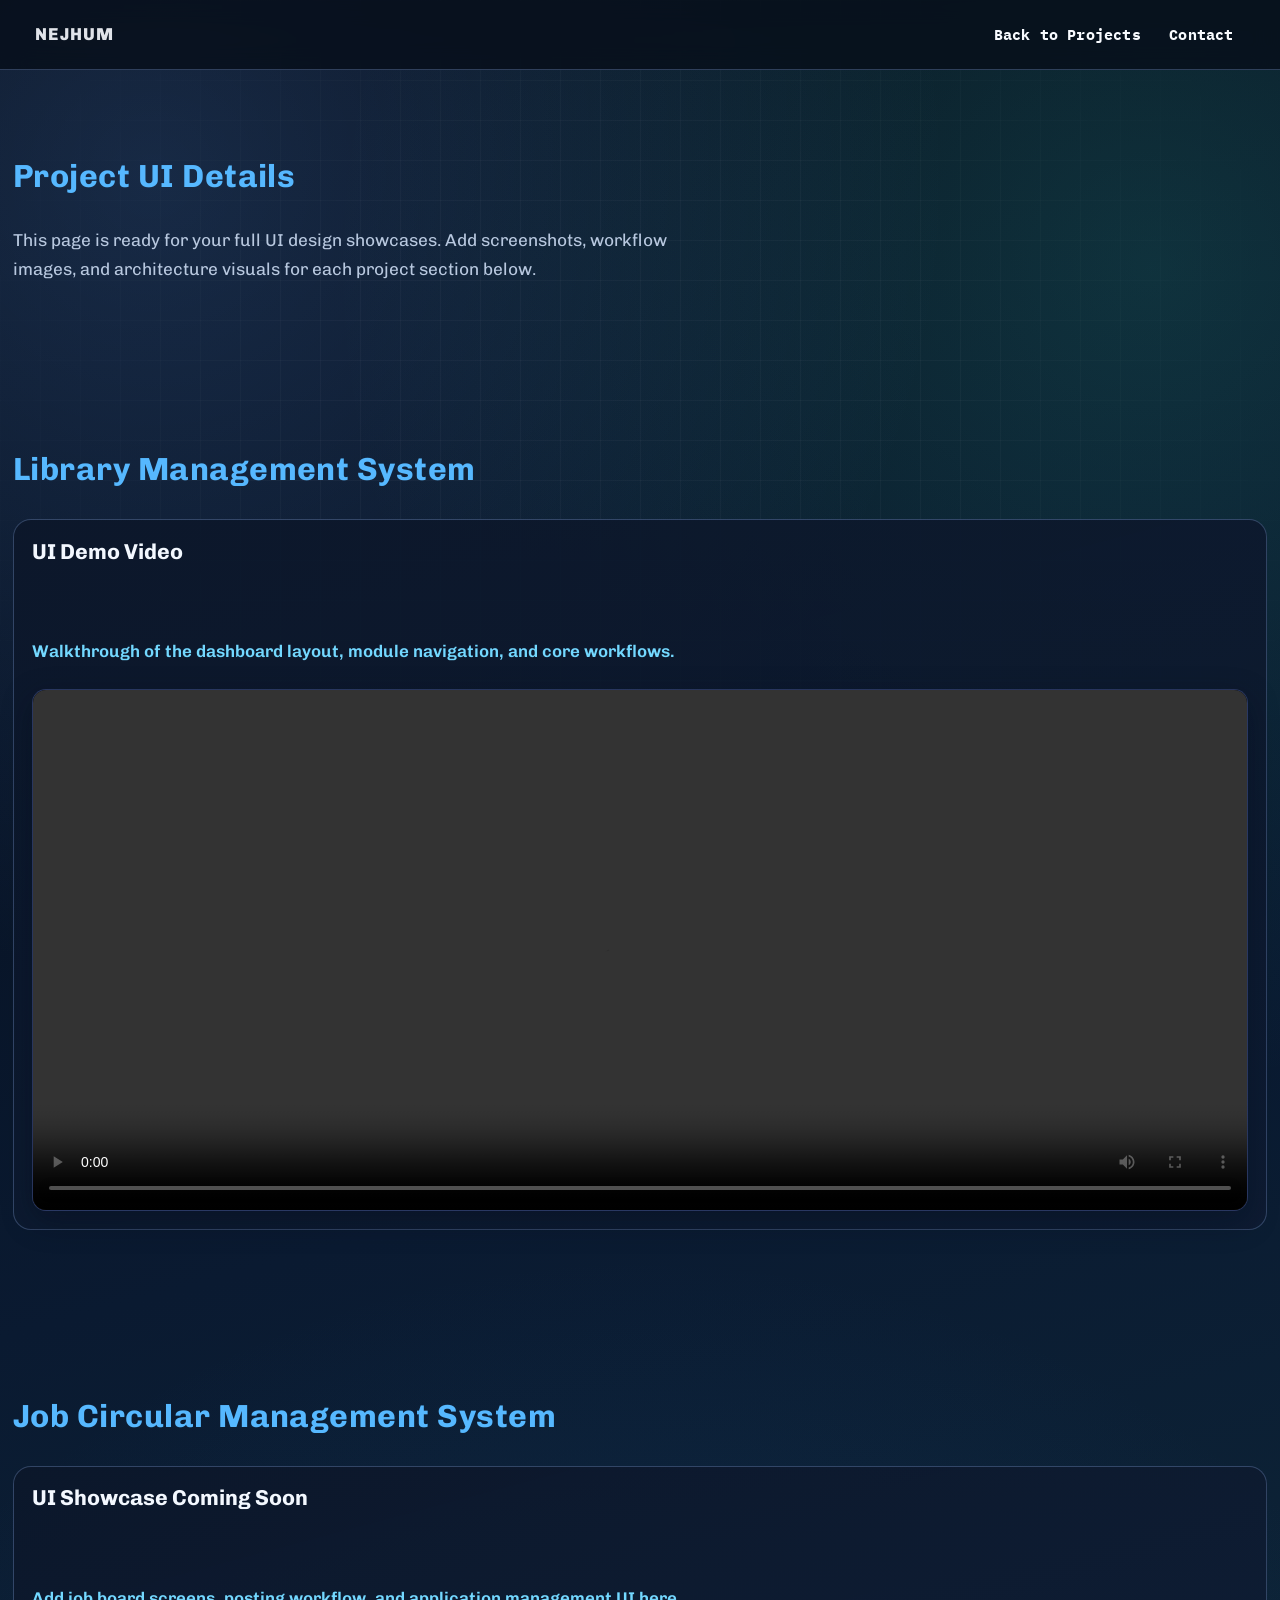
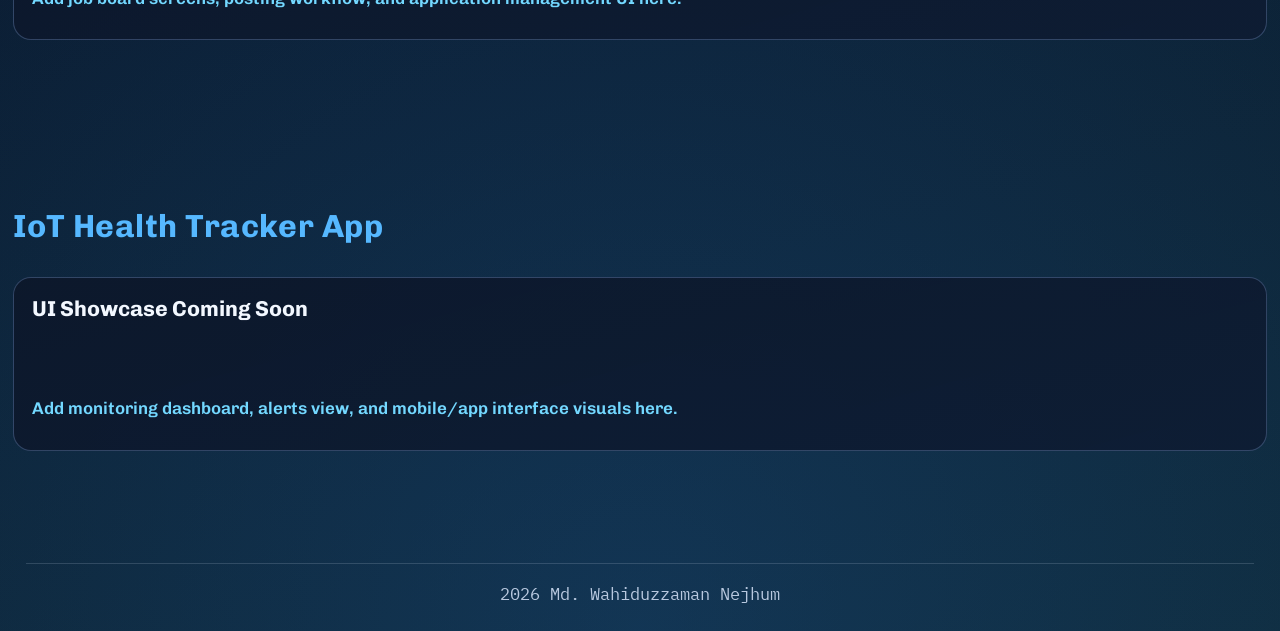
==== commit 88d32e5b: "Add favicon using profile picture" ====
--- a/project-details.html
+++ b/project-details.html
@@ -5,6 +5,8 @@
     <meta charset="UTF-8">
     <meta name="viewport" content="width=device-width, initial-scale=1.0">
     <title>Project UI Details - Md. Wahiduzzaman Nejhum</title>
+    <link rel="icon" type="image/jpeg" href="images/Wahid%20Profile.JPG">
+    <link rel="shortcut icon" type="image/jpeg" href="images/Wahid%20Profile.JPG">
     <link rel="preconnect" href="https://fonts.googleapis.com">
     <link rel="preconnect" href="https://fonts.gstatic.com" crossorigin>
     <link
--- a/style.css
+++ b/style.css
@@ -3343,8 +3343,8 @@
 
 .cert-course-title {
     margin: 0;
-    font-size: 1.55rem;
-    line-height: 1.2;
+    font-size: clamp(1.18rem, 1.7vw, 1.35rem);
+    line-height: 1.28;
     color: #36dbff;
     font-weight: 700;
 }
@@ -3416,8 +3416,31 @@
 .cert-preview img {
     display: block;
     width: 100%;
-    height: 132px;
-    object-fit: cover;
+    height: 168px;
+    object-fit: contain;
+    object-position: center;
+    background: linear-gradient(145deg, rgba(10, 18, 38, 0.96), rgba(14, 28, 56, 0.92));
+}
+
+.cert-preview.is-missing {
+    height: 168px;
+    display: grid;
+    place-items: center;
+    background: repeating-linear-gradient(45deg,
+            rgba(66, 96, 156, 0.18) 0,
+            rgba(66, 96, 156, 0.18) 12px,
+            rgba(18, 32, 62, 0.58) 12px,
+            rgba(18, 32, 62, 0.58) 24px);
+}
+
+.cert-missing {
+    font-family: var(--mono);
+    font-size: 0.78rem;
+    color: rgba(204, 224, 255, 0.92);
+    border: 1px solid rgba(127, 166, 235, 0.45);
+    border-radius: 999px;
+    padding: 0.45rem 0.8rem;
+    background: rgba(9, 18, 38, 0.8);
 }
 
 .cert-preview:hover {
